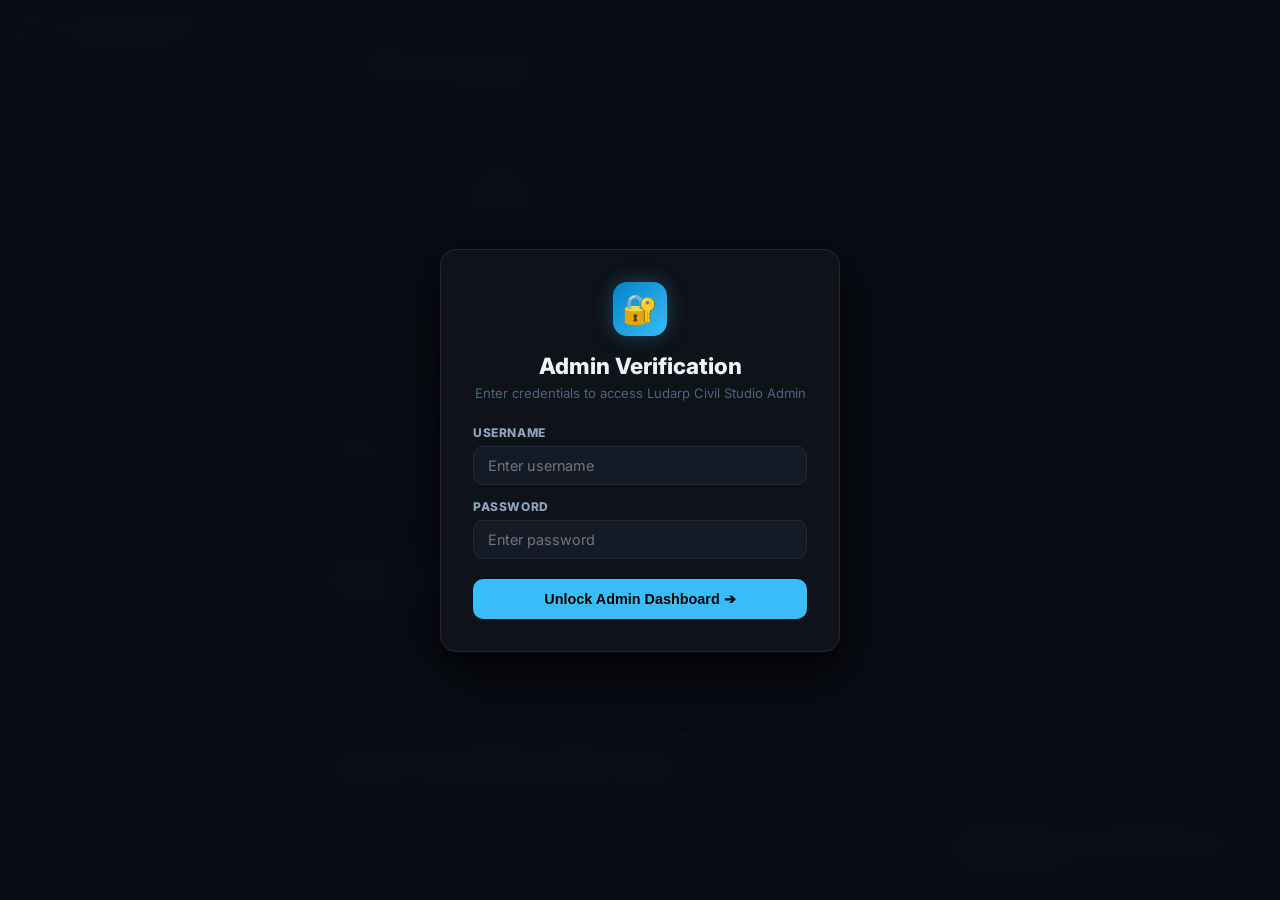
==== admin.html @ 8fe1bcda "Fix broken HTML nesting: Check All/None buttons inline in header, Live Script toggle cleaned up" ====
<!DOCTYPE html>
<html lang="en">
<head>
  <meta charset="UTF-8">
  <meta name="viewport" content="width=device-width, initial-scale=1.0">
  <title>Ludarp Civil Studio — AutoCAD Content Engine</title>
  <meta name="description" content="Professional AutoCAD Instagram content creation studio for civil engineers. Create, schedule and export blueprint-styled posts.">
  <link rel="preconnect" href="https://fonts.googleapis.com">
  <link rel="preconnect" href="https://fonts.gstatic.com" crossorigin>
  <link href="https://fonts.googleapis.com/css2?family=Big+Shoulders+Stencil+Text:wght@700;800;900&family=Chakra+Petch:wght@500;700&family=JetBrains+Mono:wght@400;500;700&family=Inter:wght@400;500;600;700;800;900&display=swap" rel="stylesheet">
  <link rel="stylesheet" href="style.css">
  <script src="https://cdnjs.cloudflare.com/ajax/libs/jszip/3.10.1/jszip.min.js"></script>
  <script src="https://cdnjs.cloudflare.com/ajax/libs/html2canvas/1.4.1/html2canvas.min.js"></script>
  <script>
    // Admin Session Lock Check
    (function() {
      const isAuth = sessionStorage.getItem('admin_authenticated') === 'true';
      document.addEventListener('DOMContentLoaded', () => {
        const overlay = document.getElementById('admin-auth-overlay');
        const form = document.getElementById('admin-login-form');
        const userIn = document.getElementById('admin-username-input');
        const passIn = document.getElementById('admin-password-input');
        const errEl = document.getElementById('admin-login-error');
        const logoutBtn = document.getElementById('btn-admin-logout');

        if (isAuth) {
          if (overlay) overlay.style.display = 'none';
        } else {
          if (overlay) overlay.style.display = 'flex';
        }

        if (form) {
          form.onsubmit = (e) => {
            e.preventDefault();
            const u = userIn.value.trim();
            const p = passIn.value.trim();

            if (u === 'admin' && p === 'ludarp2026') {
              sessionStorage.setItem('admin_authenticated', 'true');
              if (overlay) overlay.style.display = 'none';
            } else {
              if (errEl) errEl.style.display = 'block';
            }
          };
        }

        if (logoutBtn) {
          logoutBtn.onclick = () => {
            sessionStorage.removeItem('admin_authenticated');
            window.location.reload();
          };
        }
      });
    })();
  </script>
</head>
<body>
  <!-- Admin Authentication Modal Overlay -->
  <div id="admin-auth-overlay" style="position:fixed; top:0; left:0; right:0; bottom:0; background:rgba(10,13,20,0.96); backdrop-filter:blur(15px); z-index:99999; display:flex; align-items:center; justify-content:center; padding:20px;">
    <div style="background:var(--bg-secondary); border:1px solid var(--border); border-radius:16px; padding:32px; max-width:400px; width:100%; box-shadow:0 20px 50px rgba(0,0,0,0.8); text-align:center;">
      <div style="width:54px; height:54px; border-radius:14px; background:linear-gradient(135deg, #0284c7, #38bdf8); color:#fff; display:flex; align-items:center; justify-content:center; font-size:1.8rem; margin:0 auto 16px auto; box-shadow:0 0 20px rgba(56,189,248,0.3);">
        🔐
      </div>
      <h2 style="margin:0 0 6px 0; font-size:1.4rem; font-weight:800; color:var(--text-primary);">Admin Verification</h2>
      <p style="margin:0 0 24px 0; font-size:0.82rem; color:var(--text-muted);">Enter credentials to access Ludarp Civil Studio Admin</p>

      <form id="admin-login-form" style="display:flex; flex-direction:column; gap:14px; text-align:left;">
        <div>
          <label style="font-size:0.75rem; font-weight:800; color:var(--text-secondary); text-transform:uppercase; letter-spacing:0.05em; display:block; margin-bottom:6px;">Username</label>
          <input type="text" id="admin-username-input" placeholder="Enter username" style="width:100%; padding:10px 14px; background:var(--bg-tertiary); border:1px solid var(--border); border-radius:var(--r-md); color:var(--text-primary); font-size:0.9rem; box-sizing:border-box;" required>
        </div>
        <div>
          <label style="font-size:0.75rem; font-weight:800; color:var(--text-secondary); text-transform:uppercase; letter-spacing:0.05em; display:block; margin-bottom:6px;">Password</label>
          <input type="password" id="admin-password-input" placeholder="Enter password" style="width:100%; padding:10px 14px; background:var(--bg-tertiary); border:1px solid var(--border); border-radius:var(--r-md); color:var(--text-primary); font-size:0.9rem; box-sizing:border-box;" required>
        </div>

        <div id="admin-login-error" style="display:none; color:var(--error); font-size:0.78rem; font-weight:700; text-align:center;">
          ❌ Invalid username or password
        </div>

        <button type="submit" style="margin-top:6px; padding:12px; background:var(--accent); color:#000; border:none; border-radius:var(--r-md); font-weight:800; font-size:0.9rem; cursor:pointer; transition:0.2s;">
          Unlock Admin Dashboard ➔
        </button>
      </form>
    </div>
  </div>

  <div class="app-container">

    <!-- ═══════════════════════════════════════════════════════
         SIDEBAR NAVIGATION
    ══════════════════════════════════════════════════════════ -->
    <aside class="sidebar">
      <!-- Brand -->
      <div class="brand">
        <div class="brand-logo" style="overflow:hidden; padding:0;">
          <img src="profile.jpg" alt="Ludarp Civil Studio Logo" style="width:100%; height:100%; object-fit:cover; border-radius:10px;">
        </div>
        <div class="brand-text">
          <h1>Ludarp Civil Studio</h1>
          <span>Content Engine v2</span>
        </div>
      </div>

      <!-- Navigation -->
      <nav class="nav-menu">
        <button class="nav-btn active" data-tab="studio">
          <svg viewBox="0 0 24 24" fill="none" stroke="currentColor" stroke-width="2" class="btn-icon">
            <rect width="18" height="18" x="3" y="3" rx="2"/>
            <circle cx="9" cy="9" r="2"/>
            <path d="m21 15-3.086-3.086a2 2 0 0 0-2.828 0L6 21"/>
          </svg>
          Creator Studio
        </button>
        <button class="nav-btn" data-tab="hub">
          <svg viewBox="0 0 24 24" fill="none" stroke="currentColor" stroke-width="2" class="btn-icon">
            <path d="M21 16V8a2 2 0 0 0-1-1.73l-7-4a2 2 0 0 0-2 0l-7 4A2 2 0 0 0 3 8v8a2 2 0 0 0 1 1.73l7 4a2 2 0 0 0 2 0l7-4A2 2 0 0 0 21 16z"/>
            <polyline points="3.27 6.96 12 12.01 20.73 6.96"/>
            <line x1="12" y1="22.08" x2="12" y2="12"/>
          </svg>
          Shortcut Hub
        </button>
        <button class="nav-btn" data-tab="calendar">
          <svg viewBox="0 0 24 24" fill="none" stroke="currentColor" stroke-width="2" class="btn-icon">
            <rect width="18" height="18" x="3" y="4" rx="2"/>
            <line x1="16" y1="2" x2="16" y2="6"/>
            <line x1="8" y1="2" x2="8" y2="6"/>
            <line x1="3" y1="10" x2="21" y2="10"/>
          </svg>
          Post Directory
        </button>
        <button class="nav-btn" data-tab="research">
          <svg viewBox="0 0 24 24" fill="none" stroke="currentColor" stroke-width="2" class="btn-icon">
            <path d="m12 3-1.912 5.813a2 2 0 0 1-1.275 1.275L3 12l5.813 1.912a2 2 0 0 1 1.275 1.275L12 21l1.912-5.813a2 2 0 0 1 1.275-1.275L21 12l-5.813-1.912a2 2 0 0 1-1.275-1.275L12 3Z"/>
          </svg>
          AI Research Hub
        </button>
        <button class="nav-btn" data-tab="database">
          <svg viewBox="0 0 24 24" fill="none" stroke="currentColor" stroke-width="2" class="btn-icon">
            <ellipse cx="12" cy="5" rx="9" ry="3"/>
            <path d="M21 12c0 1.66-4 3-9 3s-9-1.34-9-3"/>
            <path d="M3 5v14c0 1.66 4 3 9 3s9-1.34 9-3V5"/>
          </svg>
          Database Manager
        </button>
        <button class="nav-btn" data-tab="feed">
          <svg viewBox="0 0 24 24" fill="none" stroke="currentColor" stroke-width="2" class="btn-icon">
            <rect width="7" height="7" x="3" y="3" rx="1"/>
            <rect width="7" height="7" x="14" y="3" rx="1"/>
            <rect width="7" height="7" x="14" y="14" rx="1"/>
            <rect width="7" height="7" x="3" y="14" rx="1"/>
          </svg>
          Feed Grid
        </button>
        <button class="nav-btn" data-tab="importer">
          <svg viewBox="0 0 24 24" fill="none" stroke="currentColor" stroke-width="2" class="btn-icon">
            <path d="M14 2H6a2 2 0 0 0-2 2v16a2 2 0 0 0 2 2h12a2 2 0 0 0 2-2V8z"/>
            <polyline points="14 2 14 8 20 8"/>
            <line x1="12" y1="18" x2="12" y2="12"/>
            <line x1="9" y1="15" x2="15" y2="15"/>
          </svg>
          Bulk Post Importer
        </button>
        <button class="nav-btn" data-tab="cheatsheet">
          <svg viewBox="0 0 24 24" fill="none" stroke="currentColor" stroke-width="2" class="btn-icon">
            <path d="M14 2H6a2 2 0 0 0-2 2v16a2 2 0 0 0 2 2h12a2 2 0 0 0 2-2V8z"/>
            <polyline points="14 2 14 8 20 8"/>
            <line x1="16" y1="13" x2="8" y2="13"/>
            <line x1="16" y1="17" x2="8" y2="17"/>
            <polyline points="10 9 9 9 8 9"/>
          </svg>
          PDF Cheat Sheet
        </button>
        <button class="nav-btn" data-tab="quiz">
          <svg viewBox="0 0 24 24" fill="none" stroke="currentColor" stroke-width="2" class="btn-icon">
            <circle cx="12" cy="12" r="10"/>
            <path d="M9.09 9a3 3 0 0 1 5.83 1c0 2-3 3-3 3"/>
            <line x1="12" y1="17" x2="12.01" y2="17"/>
          </svg>
          Quiz & Flashcards
        </button>
        <button class="nav-btn" data-tab="cloudviewer">
          <svg viewBox="0 0 24 24" fill="none" stroke="currentColor" stroke-width="2" class="btn-icon">
            <polyline points="22 12 18 12 15 21 9 3 6 12 2 12"/>
          </svg>
          Cloud Sheet Viewer
        </button>
        <a href="index.html" target="_blank" class="nav-btn" style="border-top: 1px solid var(--border); margin-top: 10px; color: var(--accent); text-decoration: none;">
          <svg viewBox="0 0 24 24" fill="none" stroke="currentColor" stroke-width="2" class="btn-icon">
            <circle cx="12" cy="12" r="10"/>
            <line x1="2" y1="12" x2="22" y2="12"/>
            <path d="M12 2a15.3 15.3 0 0 1 4 10 15.3 15.3 0 0 1-4 10 15.3 15.3 0 0 1-4-10 15.3 15.3 0 0 1 4-10z"/>
          </svg>
          🌐 View Public Website
        </a>
        <button class="nav-btn" id="btn-admin-logout" style="color: var(--error); border-top: 1px dashed var(--border); margin-top: 6px;">
          <svg viewBox="0 0 24 24" fill="none" stroke="currentColor" stroke-width="2" class="btn-icon">
            <rect x="3" y="11" width="18" height="11" rx="2" ry="2"/>
            <path d="M7 11V7a5 5 0 0 1 10 0v4"/>
          </svg>
          🔒 Logout Admin
        </button>
      </nav>

      <!-- Post Library Sidebar -->
      <div id="sidebar-studio-context" class="sidebar-section">
        <div class="sidebar-section-header">
          <span class="sidebar-section-label">Post Library</span>
          <span id="sidebar-progress-count" class="sidebar-badge">0 / 0</span>
        </div>
        <div class="sidebar-progress-bar-wrap">
          <div id="sidebar-progress-bar" class="sidebar-progress-fill"></div>
        </div>
        <div id="sidebar-days-list" class="sidebar-days-list">
          <!-- populated by JS -->
        </div>
      </div>

      <!-- DB Sync Controls -->
      <div class="sidebar-sync-block">
        <div class="sync-status-card">
          <div class="sync-indicator" id="sync-dot"></div>
          <div id="sync-status" class="sync-label">Local Sandbox</div>
        </div>
        <button class="btn-sync" id="btn-connect-file">
          <svg viewBox="0 0 24 24" fill="none" stroke="currentColor" stroke-width="2" style="width:14px;height:14px;flex-shrink:0">
            <path d="M10 13a5 5 0 0 0 7.54.54l3-3a5 5 0 0 0-7.07-7.07l-1.72 1.71"/>
            <path d="M14 11a5 5 0 0 0-7.54-.54l-3 3a5 5 0 0 0 7.07 7.07l1.71-1.71"/>
          </svg>
          Link JSON File
        </button>
        <div class="sync-backup-row">
          <button class="btn-backup" id="btn-export-backup" title="Export backup">
            <svg viewBox="0 0 24 24" fill="none" stroke="currentColor" stroke-width="2.5" style="width:13px;height:13px">
              <path d="M21 15v4a2 2 0 0 1-2 2H5a2 2 0 0 1-2-2v-4"/>
              <polyline points="7 10 12 15 17 10"/>
              <line x1="12" y1="15" x2="12" y2="3"/>
            </svg>
            Export
          </button>
          <button class="btn-backup" id="btn-import-backup" title="Import backup">
            <svg viewBox="0 0 24 24" fill="none" stroke="currentColor" stroke-width="2.5" style="width:13px;height:13px">
              <path d="M21 15v4a2 2 0 0 1-2 2H5a2 2 0 0 1-2-2v-4"/>
              <polyline points="17 8 12 3 7 8"/>
              <line x1="12" y1="3" x2="12" y2="15"/>
            </svg>
            Import
          </button>
          <input type="file" id="db-file-import-input" accept=".json" style="display:none">
        </div>
        <div style="display:flex;align-items:center;gap:6px;margin-top:10px;font-size:0.72rem;color:var(--text-muted)">
          <div class="pulse-indicator"></div>
          <p>Instagram • Active</p>
        </div>
      </div>
    </aside>

    <!-- ═══════════════════════════════════════════════════════
         MAIN CONTENT
    ══════════════════════════════════════════════════════════ -->
    <main class="main-content">

      <!-- ╔══════════════════════════════════════════════════╗
           ║   TAB 1: CREATOR STUDIO                         ║
           ╚══════════════════════════════════════════════════╝ -->
      <section id="studio-view" class="tab-view active">

        <!-- Studio Header -->
        <header class="studio-header">
          <div class="studio-header-left">
            <div class="studio-day-nav">
              <button class="btn-day-arrow" id="btn-prev" title="Previous Day">
                <svg viewBox="0 0 24 24" fill="none" stroke="currentColor" stroke-width="2.5" style="width:16px;height:16px"><polyline points="15 18 9 12 15 6"/></svg>
              </button>
              <div class="studio-day-info">
                <span id="day-sub" class="day-phase-badge">CREATOR STUDIO</span>
                <h2 id="day-title" class="day-title">Post Editor</h2>
              </div>
              <button class="btn-day-arrow" id="btn-next" title="Next Post">
                <svg viewBox="0 0 24 24" fill="none" stroke="currentColor" stroke-width="2.5" style="width:16px;height:16px"><polyline points="9 18 15 12 9 6"/></svg>
              </button>
            </div>
          </div>
          <div class="studio-header-right" style="display:flex; gap:10px; align-items:center;">
            <button class="btn-action btn-secondary-action" id="btn-duplicate-card" style="padding:6px 12px; font-size:0.78rem;" title="Duplicate active card as new entry (Ctrl+D)">
              <svg viewBox="0 0 24 24" fill="none" stroke="currentColor" stroke-width="2.5" style="width:14px;height:14px;"><rect width="13" height="13" x="9" y="9" rx="2" ry="2"/><path d="M5 15H4a2 2 0 0 1-2-2V4a2 2 0 0 1 2-2h9a2 2 0 0 1 2 2v1"/></svg>
              Duplicate
            </button>
            <div class="canvas-toggle-group">
              <button class="toggle-btn active" id="btn-format-square">1:1 Post</button>
              <button class="toggle-btn" id="btn-format-story">9:16 Reel</button>
            </div>
          </div>
        </header>

        <!-- Studio Body -->
        <div class="studio-layout">

          <!-- LEFT: Editor Controls -->
          <div class="controls-panel card">

            <!-- Card Type Toggle -->
            <div class="type-toggle-group">
              <button type="button" class="type-toggle-btn active" id="type-command">
                <svg viewBox="0 0 24 24" fill="none" stroke="currentColor" stroke-width="2" style="width:14px;height:14px"><polyline points="4 17 10 11 4 5"/><line x1="12" y1="19" x2="20" y2="19"/></svg>
                Single Command
              </button>
              <button type="button" class="type-toggle-btn" id="type-list">
                <svg viewBox="0 0 24 24" fill="none" stroke="currentColor" stroke-width="2" style="width:14px;height:14px"><line x1="8" y1="6" x2="21" y2="6"/><line x1="8" y1="12" x2="21" y2="12"/><line x1="8" y1="18" x2="21" y2="18"/><line x1="3" y1="6" x2="3.01" y2="6"/><line x1="3" y1="12" x2="3.01" y2="12"/><line x1="3" y1="18" x2="3.01" y2="18"/></svg>
                Shortcut List
              </button>
            </div>

            <!-- Form Fields -->
            <div class="form-fields">

              <div class="form-row">
                <div class="form-group">
                  <div style="display:flex; justify-content:space-between; align-items:center; margin-bottom:4px;">
                    <label for="content-software" style="margin:0;">Software</label>
                    <button type="button" id="btn-add-software" title="Add Custom Software" style="padding:2px 8px; font-size:0.75rem; font-weight:800; background:var(--accent); color:#000; border:none; border-radius:6px; cursor:pointer;">
                      + Add
                    </button>
                  </div>
                  <select id="content-software">
                    <option value="AutoCAD">AutoCAD</option>
                    <option value="Revit">Revit</option>
                    <option value="Civil 3D">Civil 3D</option>
                    <option value="ETABS">ETABS</option>
                    <option value="SketchUp">SketchUp</option>
                  </select>
                </div>
                <div class="form-group">
                  <label for="brand-handle">Handle</label>
                  <div class="input-wrapper">
                    <span class="input-prefix">@</span>
                    <input type="text" id="brand-handle" placeholder="yourpage" value="ludarp.civil">
                  </div>
                </div>
              </div>

              <div class="form-row" style="display:flex; gap:10px;">
                <div class="form-group" id="key-field" style="flex:2;">
                  <label for="content-keys">Shortcut Keys</label>
                  <input type="text" id="content-keys" placeholder="e.g. TR or NCOPY" value="">
                </div>
                <div class="form-group" id="symbol-field" style="flex:1;">
                  <label for="content-symbol">Symbol / Icon</label>
                  <input type="text" id="content-symbol" placeholder="e.g. ✂️ or 📐" value="⚡">
                </div>
              </div>

              <!-- Quick Symbol Picker Palette -->
              <div style="display:flex; gap:5px; flex-wrap:wrap; margin-bottom:10px; margin-top:-4px;" id="symbol-quick-picker">
                <span class="symbol-chip" style="cursor:pointer; padding:2px 6px; background:var(--bg-tertiary); border:1px solid var(--border); border-radius:4px; font-size:0.85rem;" title="Trim">✂️</span>
                <span class="symbol-chip" style="cursor:pointer; padding:2px 6px; background:var(--bg-tertiary); border:1px solid var(--border); border-radius:4px; font-size:0.85rem;" title="Dimension">📐</span>
                <span class="symbol-chip" style="cursor:pointer; padding:2px 6px; background:var(--bg-tertiary); border:1px solid var(--border); border-radius:4px; font-size:0.85rem;" title="Measure">📏</span>
                <span class="symbol-chip" style="cursor:pointer; padding:2px 6px; background:var(--bg-tertiary); border:1px solid var(--border); border-radius:4px; font-size:0.85rem;" title="Circle">⭕</span>
                <span class="symbol-chip" style="cursor:pointer; padding:2px 6px; background:var(--bg-tertiary); border:1px solid var(--border); border-radius:4px; font-size:0.85rem;" title="Box / Boundary">🔲</span>
                <span class="symbol-chip" style="cursor:pointer; padding:2px 6px; background:var(--bg-tertiary); border:1px solid var(--border); border-radius:4px; font-size:0.85rem;" title="Mirror / Swap">🔀</span>
                <span class="symbol-chip" style="cursor:pointer; padding:2px 6px; background:var(--bg-tertiary); border:1px solid var(--border); border-radius:4px; font-size:0.85rem;" title="Rotate">🔄</span>
                <span class="symbol-chip" style="cursor:pointer; padding:2px 6px; background:var(--bg-tertiary); border:1px solid var(--border); border-radius:4px; font-size:0.85rem;" title="Quick Action">⚡</span>
                <span class="symbol-chip" style="cursor:pointer; padding:2px 6px; background:var(--bg-tertiary); border:1px solid var(--border); border-radius:4px; font-size:0.85rem;" title="Target Point">🎯</span>
                <span class="symbol-chip" style="cursor:pointer; padding:2px 6px; background:var(--bg-tertiary); border:1px solid var(--border); border-radius:4px; font-size:0.85rem;" title="Block / Pin">📌</span>
                <span class="symbol-chip" style="cursor:pointer; padding:2px 6px; background:var(--bg-tertiary); border:1px solid var(--border); border-radius:4px; font-size:0.85rem;" title="Hatch / Wall">🧱</span>
                <span class="symbol-chip" style="cursor:pointer; padding:2px 6px; background:var(--bg-tertiary); border:1px solid var(--border); border-radius:4px; font-size:0.85rem;" title="Site Map">🗺️</span>
                <span class="symbol-chip" style="cursor:pointer; padding:2px 6px; background:var(--bg-tertiary); border:1px solid var(--border); border-radius:4px; font-size:0.85rem;" title="Pencil / Line">🖊️</span>
                <span class="symbol-chip" style="cursor:pointer; padding:2px 6px; background:var(--bg-tertiary); border:1px solid var(--border); border-radius:4px; font-size:0.85rem;" title="Zoom / Find">🔍</span>
                <span class="symbol-chip" style="cursor:pointer; padding:2px 6px; background:var(--bg-tertiary); border:1px solid var(--border); border-radius:4px; font-size:0.85rem;" title="Layers / View">👁️</span>
                <span class="symbol-chip" style="cursor:pointer; padding:2px 6px; background:var(--bg-tertiary); border:1px solid var(--border); border-radius:4px; font-size:0.85rem;" title="Settings">⚙️</span>
              </div>

              <!-- Custom Post Image Section -->
              <div class="form-group" id="image-upload-field" style="margin-top:6px; margin-bottom:12px; padding-top:10px; border-top:1px dashed var(--border);">
                <div style="display:flex; justify-content:space-between; align-items:center; margin-bottom:4px;">
                  <label for="content-image-url" style="margin:0; font-weight:700; color:var(--accent);">🖼️ Custom Post Image / CAD Diagram</label>
                  <button type="button" id="btn-clear-image" style="padding:2px 8px; font-size:0.72rem; font-weight:700; background:rgba(239,68,68,0.2); color:#ef4444; border:1px solid #ef4444; border-radius:6px; cursor:pointer;">
                    Clear Image
                  </button>
                </div>
                <div style="display:flex; gap:8px; align-items:center;">
                  <input type="file" id="content-image-file" accept="image/*" style="display:none;">
                  <button type="button" id="btn-browse-image" style="padding:6px 12px; font-size:0.78rem; font-weight:700; background:var(--bg-tertiary); border:1px solid var(--border); border-radius:var(--r-md); color:var(--text-primary); cursor:pointer; display:flex; align-items:center; gap:6px;">
                    📂 Upload
                  </button>
                  <input type="text" id="content-image-url" placeholder="Or paste image URL (https://...)" style="padding:6px 10px; font-size:0.78rem; background:var(--bg-tertiary); border:1px solid var(--border); border-radius:var(--r-md); color:var(--text-primary); flex:1;">
                </div>

                <!-- Image Position & Size Controls -->
                <div style="display:grid; grid-template-columns:1fr 1fr; gap:10px; margin-top:8px;">
                  <div>
                    <label style="font-size:0.68rem; color:var(--text-secondary); font-weight:700;">Preset Position</label>
                    <select id="image-position-select" style="padding:4px 8px; font-size:0.75rem; background:var(--bg-tertiary); border:1px solid var(--border); border-radius:var(--r-md); color:var(--text-primary); width:100%;">
                      <option value="bottom-center" selected>📍 Bottom Center</option>
                      <option value="bottom-left">📍 Bottom Left</option>
                      <option value="bottom-right">📍 Bottom Right</option>
                      <option value="middle-center">📍 Middle Center</option>
                      <option value="middle-left">📍 Middle Left</option>
                      <option value="middle-right">📍 Middle Right</option>
                      <option value="top-left">📍 Top Left (Badge)</option>
                      <option value="top-right">📍 Top Right (Header)</option>
                      <option value="hero">🖼️ Full Width Hero</option>
                      <option value="custom">🎨 Freeform Custom Offsets</option>
                    </select>
                  </div>
                  <div>
                    <label style="font-size:0.68rem; color:var(--text-secondary); font-weight:700;">Image Height (<span id="val-image-height">160</span>px)</label>
                    <input type="range" id="image-height-slider" min="40" max="400" value="160" style="width:100%; accent-color:var(--accent);">
                  </div>
                </div>

                <!-- Custom Position Sliders & Alignment -->
                <div style="display:grid; grid-template-columns: 1fr 1fr; gap:8px; margin-top:8px; background:var(--bg-secondary); padding:8px; border-radius:var(--r-md); border:1px solid var(--border);">
                  <div>
                    <label style="font-size:0.65rem; color:var(--text-secondary); font-weight:700;">Horizontal Shift X (<span id="val-image-offset-x">0</span>px)</label>
                    <input type="range" id="image-offset-x-slider" min="-180" max="180" value="0" style="width:100%; accent-color:var(--accent);">
                  </div>
                  <div>
                    <label style="font-size:0.65rem; color:var(--text-secondary); font-weight:700;">Vertical Shift Y (<span id="val-image-offset-y">0</span>px)</label>
                    <input type="range" id="image-offset-y-slider" min="-180" max="180" value="0" style="width:100%; accent-color:var(--accent);">
                  </div>
                  <div style="grid-column: span 2; display:flex; justify-content:space-between; align-items:center;">
                    <label style="font-size:0.68rem; color:var(--text-secondary); font-weight:700;">Alignment</label>
                    <div style="display:flex; gap:4px;" id="image-align-group">
                      <button type="button" class="btn-img-align" data-align="left" style="padding:2px 8px; font-size:0.7rem; background:var(--bg-tertiary); border:1px solid var(--border); border-radius:4px; color:var(--text-primary); cursor:pointer;">Left</button>
                      <button type="button" class="btn-img-align active" data-align="center" style="padding:2px 8px; font-size:0.7rem; background:var(--accent); color:#000; border:none; border-radius:4px; font-weight:800; cursor:pointer;">Center</button>
                      <button type="button" class="btn-img-align" data-align="right" style="padding:2px 8px; font-size:0.7rem; background:var(--bg-tertiary); border:1px solid var(--border); border-radius:4px; color:var(--text-primary); cursor:pointer;">Right</button>
                    </div>
                  </div>
                </div>
              </div>

              <div class="form-group">
                <label for="content-action">Title / Action</label>
                <input type="text" id="content-action" placeholder="e.g. Trim Objects" value="">
              </div>

              <div class="form-group">
                <label for="content-desc">Description</label>
                <textarea id="content-desc" rows="2" placeholder="Explain the command briefly..."></textarea>
              </div>

              <div class="form-group" id="steps-field">
                <div class="steps-header" style="display:flex; justify-content:space-between; align-items:center; margin-bottom:8px;">
                  <div style="display:flex; align-items:center; gap:8px;">
                    <label id="steps-label" style="margin:0;">List Items</label>
                    <select id="list-marker-style" style="padding:3px 8px; font-size:0.75rem; background:var(--bg-tertiary); border:1px solid var(--border); border-radius:var(--r-md); color:var(--accent); font-weight:700; cursor:pointer;">
                      <option value="number">1, 2, 3 (Numbers)</option>
                      <option value="bullet">• (Bullet Dots)</option>
                      <option value="arrow">▶ (CAD Arrowhead)</option>
                      <option value="check">✓ (Checkmarks)</option>
                      <option value="square">■ (CAD Squares)</option>
                      <option value="alphabet">A, B, C (Letters)</option>
                      <option value="roman">I, II, III (Roman)</option>
                    </select>
                  </div>
                  <button type="button" id="btn-add-step" class="btn-add-step">+ Add Item</button>
                </div>
                <div id="steps-container">
                  <div class="step-input-row">
                    <span class="step-number">1</span>
                    <input type="text" class="step-input" placeholder="Item 1" value="">
                    <button type="button" class="btn-remove-step">&times;</button>
                  </div>
                </div>
              </div>

              <div class="form-row" style="display:flex; gap:10px; margin-top:8px;">
                <div class="form-group" style="flex:1;">
                  <label for="content-difficulty" style="font-size:0.75rem; font-weight:700;">Difficulty</label>
                  <select id="content-difficulty" style="padding:6px 10px; font-size:0.78rem; background:var(--bg-tertiary); border:1px solid var(--border); border-radius:var(--r-md); color:var(--text-primary); width:100%;">
                    <option value="Beginner">Beginner</option>
                    <option value="Intermediate">Intermediate</option>
                    <option value="Advanced">Advanced</option>
                    <option value="Expert">Expert</option>
                  </select>
                </div>
                <div class="form-group" style="flex:1;">
                  <label for="content-category" style="font-size:0.75rem; font-weight:700;">Category</label>
                  <select id="content-category" style="padding:6px 10px; font-size:0.78rem; background:var(--bg-tertiary); border:1px solid var(--border); border-radius:var(--r-md); color:var(--text-primary); width:100%;">
                    <option value="Drawing">Drawing</option>
                    <option value="Modify">Modify</option>
                    <option value="Layers">Layers</option>
                    <option value="Blocks">Blocks</option>
                    <option value="Annotation">Annotation</option>
                    <option value="3D">3D</option>
                    <option value="Workflow">Workflow</option>
                    <option value="Express Tools">Express Tools</option>
                  </select>
                </div>
              </div>

              <div class="form-group" id="protip-field">
                <div style="display:flex; justify-content:space-between; align-items:center; margin-bottom:4px;">
                  <label for="content-pro-tip" style="margin:0;">💡 Pro Tips</label>
                  <button type="button" id="btn-add-extra-protip" title="Add Another Pro Tip" style="padding:2px 8px; font-size:0.72rem; font-weight:800; background:rgba(234,179,8,0.2); color:#f59e0b; border:1px solid #f59e0b; border-radius:6px; cursor:pointer;">
                    + Add Pro Tip
                  </button>
                </div>
                <textarea id="content-pro-tip" rows="2" placeholder="Value-add pro tip... (press Enter to add a 2nd or 3rd tip)"></textarea>
              </div>

              <div class="form-group" id="common-mistake-field">
                <label for="content-common-mistake" style="color:var(--error); font-weight:700;">❌ Common Mistake to Avoid</label>
                <textarea id="content-common-mistake" rows="2" placeholder="Frequent beginner mistake to avoid..."></textarea>
              </div>

              <div class="form-group">
                <label for="content-hashtags">Hashtags</label>
                <textarea id="content-hashtags" rows="2" placeholder="#autocad ...">#autocad #cadhacks #drafting #civilengineering</textarea>
              </div>

              <!-- Post Date & Performance Log -->
              <div class="form-row" style="margin-top:10px; display:flex; gap:10px;">
                <div class="form-group" style="flex:1;">
                  <label for="content-date" style="font-size:0.68rem; font-weight:700; color:var(--text-secondary);">Post Date</label>
                  <input type="date" id="content-date" style="padding:6px 10px; font-size:0.78rem; background:var(--bg-tertiary); border:1px solid var(--border); border-radius:var(--r-md); color:var(--text-primary); width:100%;">
                </div>
                <div class="form-group" style="flex:1;">
                  <label for="content-saves" style="font-size:0.68rem; font-weight:700; color:var(--text-secondary);">Saves 💾</label>
                  <input type="number" id="content-saves" min="0" placeholder="0" style="padding:6px 10px; font-size:0.78rem; background:var(--bg-tertiary); border:1px solid var(--border); border-radius:var(--r-md); color:var(--text-primary); width:100%;">
                </div>
                <div class="form-group" style="flex:1;">
                  <label for="content-likes" style="font-size:0.68rem; font-weight:700; color:var(--text-secondary);">Likes ❤️</label>
                  <input type="number" id="content-likes" min="0" placeholder="0" style="padding:6px 10px; font-size:0.78rem; background:var(--bg-tertiary); border:1px solid var(--border); border-radius:var(--r-md); color:var(--text-primary); width:100%;">
                </div>
              </div>
            </div>

            <!-- Action Buttons -->
            <div class="action-buttons">
              <button class="btn-action btn-primary-action" id="btn-export-image">
                <svg viewBox="0 0 24 24" fill="none" stroke="currentColor" stroke-width="2.5" style="width:15px;height:15px"><path d="M21 15v4a2 2 0 0 1-2 2H5a2 2 0 0 1-2-2v-4"/><polyline points="7 10 12 15 17 10"/><line x1="12" y1="15" x2="12" y2="3"/></svg>
                Export Image
              </button>
              <button class="btn-action btn-purple-action" id="btn-export-carousel">
                <svg viewBox="0 0 24 24" fill="none" stroke="currentColor" stroke-width="2.5" style="width:15px;height:15px"><rect width="18" height="18" x="3" y="3" rx="2"/><path d="M7 7h10M7 12h10M7 17h10"/></svg>
                Export ZIP
              </button>
              <div class="btn-action-row">
                <button class="btn-action btn-success-action" id="btn-mark-day-done" style="display:none; flex:1;">
                  <svg viewBox="0 0 24 24" fill="none" stroke="currentColor" stroke-width="2.5" style="width:15px;height:15px"><path d="M22 11.08V12a10 10 0 1 1-5.93-9.14"/><polyline points="22 4 12 14.01 9 11.01"/></svg>
                  <span>Mark Done</span>
                </button>
                <button class="btn-action btn-secondary-action" id="btn-save-to-library" style="flex:1;">
                  <svg viewBox="0 0 24 24" fill="none" stroke="currentColor" stroke-width="2.5" style="width:15px;height:15px"><path d="M19 21H5a2 2 0 0 1-2-2V5a2 2 0 0 1 2-2h11l5 5v11a2 2 0 0 1-2 2z"/><polyline points="17 21 17 13 7 13 7 21"/><polyline points="7 3 7 8 15 8"/></svg>
                  Save to Hub
                </button>
              </div>
              <div style="display:flex; gap:6px; margin-top:4px;">
                <button class="btn-action btn-ghost-action" id="btn-copy-caption" style="flex:1;">
                  <svg viewBox="0 0 24 24" fill="none" stroke="currentColor" stroke-width="2.5" style="width:14px;height:14px"><rect width="14" height="14" x="8" y="8" rx="2"/><path d="M4 16c-1.1 0-2-.9-2-2V4c0-1.1.9-2 2-2h10c1.1 0 2 .9 2 2"/></svg>
                  Caption
                </button>
                <button class="btn-action btn-ghost-action" id="btn-copy-script" style="flex:1;" title="Copy as formatted Bulk Importer text script">
                  📜 Script Text
                </button>
                <button class="btn-action btn-ghost-action" id="btn-copy-json" style="flex:1;" title="Copy as clean JSON payload">
                  📦 JSON
                </button>
              </div>
            </div>

            <!-- Live Script Editor Section -->
            <div class="live-script-section" style="padding-top: 14px; border-top: 1px solid var(--border); margin-top: 14px;">
              <div class="settings-section-header" id="toggle-live-script-settings" style="display:flex; justify-content:space-between; align-items:center; cursor:pointer;">
                <label class="theme-section-label" style="margin:0; cursor:pointer; display:flex; align-items:center; gap:6px;">
                  <span>📜</span> Live Script Code Editor
                </label>
                <div style="display:flex; align-items:center; gap:6px;">
                  <span style="font-size:0.68rem; color:var(--accent); font-weight:700; letter-spacing:0.04em;">TOGGLE</span>
                  <svg id="arrow-live-script" viewBox="0 0 24 24" fill="none" stroke="currentColor" stroke-width="2" style="width:14px; height:14px; transition: transform 0.2s ease;"><polyline points="6 9 12 15 18 9"/></svg>
                </div>
              </div>

              <div id="live-script-body" style="display:none; margin-top:10px;">
                <div style="display:flex; justify-content:space-between; align-items:center; margin-bottom:6px;">
                  <span style="font-size:0.72rem; color:var(--text-muted); font-weight:600;">Edit script below to update card live:</span>
                  <button type="button" id="btn-sync-script-to-form" style="padding:2px 8px; font-size:0.72rem; font-weight:800; background:var(--accent); color:#000; border:none; border-radius:6px; cursor:pointer;">
                    🔄 Sync to Form
                  </button>
                </div>
                <textarea id="live-script-editor-input" rows="12" style="width:100%; font-family:var(--font-mono); font-size:0.8rem; line-height:1.5; background:var(--bg-tertiary); color:var(--accent-green); border:1px solid var(--border); border-radius:var(--r-md); padding:10px;" placeholder="Raw script text..."></textarea>
              </div>
            </div>

            <!-- Style Themes -->
            <div class="style-themes-section">
              <label class="theme-section-label">Visual Theme</label>
              <div class="style-presets" style="grid-template-columns: repeat(3, 1fr);">
                <button class="style-preset-btn active" data-style="blueprint" style="background:linear-gradient(135deg,#0a1628,#0d1f3c);color:#38bdf8;border-color:#1e3a5f">⬛ Blueprint</button>
                <button class="style-preset-btn" data-style="redline" style="background:linear-gradient(135deg,#dc2626,#991b1b);color:#ffffff;font-weight:800;border-color:#f87171;box-shadow:0 0 12px rgba(239,68,68,0.4)">🔴 Redline CAD</button>
                <button class="style-preset-btn" data-style="obsidian" style="background:linear-gradient(135deg,#09090b,#18181b);color:#fff;border-color:#333">⚫ Obsidian</button>
                <button class="style-preset-btn" data-style="amber" style="background:linear-gradient(135deg,#1c1407,#2d1f05);color:#f59e0b;border-color:#534109">🟡 Amber</button>
                <button class="style-preset-btn" data-style="emerald" style="background:linear-gradient(135deg,#061d15,#0b3425);color:#10b981;border-color:#059669">💚 Emerald</button>
                <button class="style-preset-btn" data-style="cyber" style="background:linear-gradient(135deg,#13091e,#230f38);color:#c084fc;border-color:#9333ea">💜 Cyber</button>
                <button class="style-preset-btn" data-style="parchment" style="background:linear-gradient(135deg,#f8f6f0,#eae5d9);color:#b45309;border-color:#d97706">📜 Sand</button>
                <button class="style-preset-btn" data-style="custom" id="custom-theme-trigger" style="grid-column: span 3; background:linear-gradient(135deg,#18181b,#27272a);color:#94a3b8;border:1px dashed #555">🎨 Custom Theme Builder</button>
              </div>
              <div id="custom-colors-container" class="custom-colors-grid hidden">
                <div class="color-picker-group">
                  <label>BG Start</label>
                  <input type="color" id="color-bg-start" value="#0a0a14">
                </div>
                <div class="color-picker-group">
                  <label>BG End</label>
                  <input type="color" id="color-bg-end" value="#12121f">
                </div>
                <div class="color-picker-group">
                  <label>Accent</label>
                  <input type="color" id="color-accent" value="#38bdf8">
                </div>
                <div class="color-picker-group">
                  <label>Text</label>
                  <input type="color" id="color-text" value="#f1f5f9">
                </div>
              </div>
            </div>

            <!-- Layout & Positioning Adjuster -->
            <div class="layout-settings-section" style="padding-top: 14px; border-top: 1px solid var(--border); margin-top: 14px;">
              <div class="settings-section-header" id="toggle-layout-settings" style="display:flex; justify-content:space-between; align-items:center; cursor:pointer;">
                <label class="theme-section-label" style="margin:0; cursor:pointer; display:flex; align-items:center; gap:6px;">
                  <span>📐</span> Layout & Position Adjuster
                </label>
                <svg id="arrow-layout-settings" viewBox="0 0 24 24" fill="none" stroke="currentColor" stroke-width="2" style="width:14px; height:14px; transition: transform 0.2s ease;"><polyline points="6 9 12 15 18 9"/></svg>
              </div>
              
              <div id="layout-settings-body" class="layout-settings-grid" style="display:grid; grid-template-columns: 1fr 1fr; gap:10px; margin-top:10px;">
                
                <!-- Title Font -->
                <div class="form-group" style="grid-column: span 2;">
                  <label style="font-size:0.68rem; color:var(--text-secondary); font-weight:700;">Title Font Family</label>
                  <select id="layout-title-font" style="padding:6px 10px; font-size:0.78rem; background:var(--bg-tertiary); border:1px solid var(--border); border-radius:var(--r-md); color:var(--text-primary); width:100%;">
                    <option value="'Chakra Petch', sans-serif">Chakra Petch (Clean CAD)</option>
                    <option value="'Inter', sans-serif">Inter (Modern Sans)</option>
                    <option value="'JetBrains Mono', monospace">JetBrains Mono (Technical Code)</option>
                    <option value="'Big Shoulders Stencil Text', sans-serif">Big Shoulders (Stencil)</option>
                  </select>
                </div>

                <!-- Title Size -->
                <div class="form-group">
                  <label style="font-size:0.68rem; color:var(--text-secondary); font-weight:700;">Title Size (<span id="val-title-size">58</span>px)</label>
                  <input type="range" id="layout-title-size" min="40" max="80" value="58" style="width:100%; accent-color:var(--accent);">
                </div>

                <!-- Grid Size / Density -->
                <div class="form-group">
                  <label style="font-size:0.68rem; color:var(--text-secondary); font-weight:700;">Grid Density (<span id="val-grid-size">45</span>px)</label>
                  <input type="range" id="layout-grid-size" min="20" max="80" value="45" style="width:100%; accent-color:var(--accent);">
                </div>

                <!-- ProTip Angle -->
                <div class="form-group">
                  <label style="font-size:0.68rem; color:var(--text-secondary); font-weight:700;">Sticky Angle (<span id="val-protip-rot">-0.8</span>°)</label>
                  <input type="range" id="layout-protip-rot" min="-5" max="5" step="0.5" value="-0.8" style="width:100%; accent-color:var(--accent);">
                </div>

                <!-- Watermark Opacity -->
                <div class="form-group">
                  <label style="font-size:0.68rem; color:var(--text-secondary); font-weight:700;">Watermark Tint (<span id="val-watermark-op">8</span>%)</label>
                  <input type="range" id="layout-watermark-op" min="0" max="30" value="8" style="width:100%; accent-color:var(--accent);">
                </div>

                <!-- Watermark Size -->
                <div class="form-group" style="grid-column: span 2;">
                  <label style="font-size:0.68rem; color:var(--text-secondary); font-weight:700;">Watermark Size (<span id="val-watermark-size">600</span>px)</label>
                  <input type="range" id="layout-watermark-size" min="400" max="900" step="20" value="600" style="width:100%; accent-color:var(--accent);">
                </div>

                <!-- Element Visibility Checkboxes Section -->
                <div class="element-visibility-section" style="grid-column: span 2; padding-top: 10px; border-top: 1px dashed var(--border); margin-top: 10px;">
                  <div class="settings-section-header" id="toggle-elem-visibility-settings" style="display:flex; justify-content:space-between; align-items:center; cursor:pointer;">
                    <label class="theme-section-label" style="margin:0; cursor:pointer; display:flex; align-items:center; gap:6px;">
                      <span>👁️</span> Post Element Checkboxes (On / Off)
                    </label>
                    <div style="display:flex; align-items:center; gap:8px;">
                      <button type="button" id="btn-check-all-elems" style="padding:2px 8px; font-size:0.68rem; font-weight:700; background:var(--bg-tertiary); border:1px solid var(--border); border-radius:4px; color:var(--accent); cursor:pointer;">☑️ All</button>
                      <button type="button" id="btn-uncheck-all-elems" style="padding:2px 8px; font-size:0.68rem; font-weight:700; background:var(--bg-tertiary); border:1px solid var(--border); border-radius:4px; color:var(--text-secondary); cursor:pointer;">☐ None</button>
                      <svg id="arrow-elem-visibility" viewBox="0 0 24 24" fill="none" stroke="currentColor" stroke-width="2" style="width:14px; height:14px; transition: transform 0.2s ease;"><polyline points="6 9 12 15 18 9"/></svg>
                    </div>
                  </div>

                  <div id="elem-visibility-body" style="display:grid; grid-template-columns: 1fr 1fr; gap:10px; margin-top:10px;">
                    <label style="font-size:0.75rem; display:flex; align-items:center; gap:6px; cursor:pointer; color:var(--text-secondary); font-weight:600;">
                      <input type="checkbox" id="toggle-elem-software" checked style="accent-color:var(--accent);"> Software Badge
                    </label>
                    <label style="font-size:0.75rem; display:flex; align-items:center; gap:6px; cursor:pointer; color:var(--text-secondary); font-weight:600;">
                      <input type="checkbox" id="toggle-elem-handle" checked style="accent-color:var(--accent);"> Handle @ludarp
                    </label>
                    <label style="font-size:0.75rem; display:flex; align-items:center; gap:6px; cursor:pointer; color:var(--text-secondary); font-weight:600;">
                      <input type="checkbox" id="toggle-elem-symbol" checked style="accent-color:var(--accent);"> Command Symbol
                    </label>
                    <label style="font-size:0.75rem; display:flex; align-items:center; gap:6px; cursor:pointer; color:var(--text-secondary); font-weight:600;">
                      <input type="checkbox" id="toggle-elem-image" checked style="accent-color:var(--accent);"> Custom Post Image
                    </label>
                    <label style="font-size:0.75rem; display:flex; align-items:center; gap:6px; cursor:pointer; color:var(--text-secondary); font-weight:600;">
                      <input type="checkbox" id="toggle-elem-keycap" checked style="accent-color:var(--accent);"> Keycap Box
                    </label>
                    <label style="font-size:0.75rem; display:flex; align-items:center; gap:6px; cursor:pointer; color:var(--text-secondary); font-weight:600;">
                      <input type="checkbox" id="toggle-elem-title" checked style="accent-color:var(--accent);"> Action Title
                    </label>
                    <label style="font-size:0.75rem; display:flex; align-items:center; gap:6px; cursor:pointer; color:var(--text-secondary); font-weight:600;">
                      <input type="checkbox" id="toggle-elem-desc" checked style="accent-color:var(--accent);"> Description Text
                    </label>
                    <label style="font-size:0.75rem; display:flex; align-items:center; gap:6px; cursor:pointer; color:var(--text-secondary); font-weight:600;">
                      <input type="checkbox" id="toggle-elem-steps" checked style="accent-color:var(--accent);"> Steps List
                    </label>
                    <label style="font-size:0.75rem; display:flex; align-items:center; gap:6px; cursor:pointer; color:var(--text-secondary); font-weight:600;">
                      <input type="checkbox" id="layout-toggle-protip" checked style="accent-color:var(--accent);"> Sticky Pro Tip
                    </label>
                    <label style="font-size:0.75rem; display:flex; align-items:center; gap:6px; cursor:pointer; color:var(--text-secondary); font-weight:600;">
                      <input type="checkbox" id="toggle-elem-mistake" checked style="accent-color:var(--accent);"> Common Mistake
                    </label>
                    <label style="font-size:0.75rem; display:flex; align-items:center; gap:6px; cursor:pointer; color:var(--text-secondary); font-weight:600;">
                      <input type="checkbox" id="layout-toggle-bookmark" checked style="accent-color:var(--accent);"> Bookmark CTA
                    </label>
                    <label style="font-size:0.75rem; display:flex; align-items:center; gap:6px; cursor:pointer; color:var(--text-secondary); font-weight:600;">
                      <input type="checkbox" id="layout-toggle-grid" checked style="accent-color:var(--accent);"> Background Grid
                    </label>
                    <label style="font-size:0.75rem; display:flex; align-items:center; gap:6px; cursor:pointer; color:var(--text-secondary); font-weight:600; grid-column: span 2;">
                      <input type="checkbox" id="layout-toggle-watermark" checked style="accent-color:var(--accent);"> Watermark Letter
                    </label>
                  </div>
                </div>

              </div>
            </div>

            <!-- Background & Overlays Adjuster -->
            <div class="overlay-settings-section" style="padding-top: 14px; border-top: 1px solid var(--border); margin-top: 14px;">
              <div class="settings-section-header" id="toggle-overlay-settings" style="display:flex; justify-content:space-between; align-items:center; cursor:pointer;">
                <label class="theme-section-label" style="margin:0; cursor:pointer; display:flex; align-items:center; gap:6px;">
                  <span>🖼️</span> Background & Overlays
                </label>
                <svg id="arrow-overlay-settings" viewBox="0 0 24 24" fill="none" stroke="currentColor" stroke-width="2" style="width:14px; height:14px; transition: transform 0.2s ease;"><polyline points="6 9 12 15 18 9"/></svg>
              </div>
              
              <div id="overlay-settings-body" class="layout-settings-grid" style="display:grid; grid-template-columns: 1fr 1fr; gap:10px; margin-top:10px;">
                
                <!-- Grid Style Pattern -->
                <div class="form-group" style="grid-column: span 2;">
                  <label style="font-size:0.68rem; color:var(--text-secondary); font-weight:700;">Grid Pattern Style</label>
                  <select id="overlay-grid-pattern" style="padding:6px 10px; font-size:0.78rem; background:var(--bg-tertiary); border:1px solid var(--border); border-radius:var(--r-md); color:var(--text-primary); width:100%;">
                    <option value="square">Square Mesh Grid (Default CAD)</option>
                    <option value="dots">Dot Matrix Grid</option>
                    <option value="isometric">Isometric 3D Drafting Grid</option>
                    <option value="major-minor">Engineering Major/Minor Grid</option>
                  </select>
                </div>

                <!-- CAD Overlays Toggles -->
                <div class="form-group" style="grid-column: span 2; display:flex; gap:12px; flex-wrap:wrap; margin-top:4px;">
                  <label style="font-size:0.75rem; display:flex; align-items:center; gap:6px; cursor:pointer; color:var(--text-secondary); font-weight:600;">
                    <input type="checkbox" id="overlay-toggle-cropmarks" checked style="accent-color:var(--accent);"> CAD Corner Cropmarks
                  </label>
                  <label style="font-size:0.75rem; display:flex; align-items:center; gap:6px; cursor:pointer; color:var(--text-secondary); font-weight:600;">
                    <input type="checkbox" id="overlay-toggle-ucs" checked style="accent-color:var(--accent);"> UCS X-Y Axis Icon
                  </label>
                  <label style="font-size:0.75rem; display:flex; align-items:center; gap:6px; cursor:pointer; color:var(--text-secondary); font-weight:600;">
                    <input type="checkbox" id="overlay-toggle-vignette" checked style="accent-color:var(--accent);"> Dark Vignette Shadows
                  </label>
                </div>

              </div>
            </div>

            <!-- Typography & Font Sizes Adjuster -->
            <div class="typo-settings-section" style="padding-top: 14px; border-top: 1px solid var(--border); margin-top: 14px;">
              <div class="settings-section-header" id="toggle-typo-settings" style="display:flex; justify-content:space-between; align-items:center; cursor:pointer;">
                <label class="theme-section-label" style="margin:0; cursor:pointer; display:flex; align-items:center; gap:6px;">
                  <span>🔤</span> Typography & Text Sizes
                </label>
                <svg id="arrow-typo-settings" viewBox="0 0 24 24" fill="none" stroke="currentColor" stroke-width="2" style="width:14px; height:14px; transition: transform 0.2s ease;"><polyline points="6 9 12 15 18 9"/></svg>
              </div>

              <div id="typo-settings-body" class="layout-settings-grid" style="display:grid; grid-template-columns: 1fr 1fr; gap:10px; margin-top:10px;">

                <!-- Title Font Size -->
                <div class="form-group">
                  <label style="font-size:0.68rem; color:var(--text-secondary); font-weight:700;">Action Title Size (<span id="val-font-title">36</span>px)</label>
                  <input type="range" id="font-size-title" min="20" max="64" value="36" style="width:100%; accent-color:var(--accent);">
                </div>

                <!-- Keycap Font Size -->
                <div class="form-group">
                  <label style="font-size:0.68rem; color:var(--text-secondary); font-weight:700;">Keycap Size (<span id="val-font-keycap">54</span>px)</label>
                  <input type="range" id="font-size-keycap" min="28" max="90" value="54" style="width:100%; accent-color:var(--accent);">
                </div>

                <!-- Description Font Size -->
                <div class="form-group">
                  <label style="font-size:0.68rem; color:var(--text-secondary); font-weight:700;">Description Size (<span id="val-font-desc">18</span>px)</label>
                  <input type="range" id="font-size-desc" min="12" max="32" value="18" style="width:100%; accent-color:var(--accent);">
                </div>

                <!-- Steps Font Size -->
                <div class="form-group">
                  <label style="font-size:0.68rem; color:var(--text-secondary); font-weight:700;">Steps List Size (<span id="val-font-steps">16</span>px)</label>
                  <input type="range" id="font-size-steps" min="11" max="28" value="16" style="width:100%; accent-color:var(--accent);">
                </div>

                <!-- Pro Tip Size -->
                <div class="form-group" style="grid-column: span 2;">
                  <label style="font-size:0.68rem; color:var(--text-secondary); font-weight:700;">Sticky Pro Tip Size (<span id="val-font-protip">15</span>px)</label>
                  <input type="range" id="font-size-protip" min="11" max="24" value="15" style="width:100%; accent-color:var(--accent);">
                </div>

              </div>
            </div>

          </div>
        </div><!-- /controls-panel -->

        <!-- RIGHT: Live Preview Canvas -->
        <div class="preview-panel">
            <div class="preview-header">
              <div class="preview-header-left">
                <div class="preview-live-dot"></div>
                <span>LIVE PREVIEW</span>
              </div>
              <span id="preview-aspect-label" class="preview-size-label">1080 × 1080 PX</span>
            </div>

            <div class="canvas-outer-wrapper" id="canvas-wrapper-square" style="position:relative;overflow:hidden">
              <!-- CAD Crosshairs -->
              <div id="cad-crosshair-h" style="position:absolute;left:0;width:100%;height:1px;border-top:1px dotted rgba(255,107,53,0.4);pointer-events:none;display:none;z-index:10;"></div>
              <div id="cad-crosshair-v" style="position:absolute;top:0;width:1px;height:100%;border-left:1px dotted rgba(255,107,53,0.4);pointer-events:none;display:none;z-index:10;"></div>

              <!-- Instagram Post Canvas -->
              <div id="instagram-post-canvas" class="instagram-card format-square theme-blueprint">
                <div class="card-bg-grid" id="card-bg-grid"></div>
                <div class="vignette-overlay" id="card-vignette"></div>
                <div class="card-watermark" id="card-watermark">A</div>

                <!-- Freeform Custom Floating Image Overlay Slot -->
                <div id="card-image-custom-wrap" style="display:none; position:absolute; top:50%; left:50%; transform:translate(-50%,-50%); z-index:15; pointer-events:none;">
                  <img id="card-image-custom" style="max-width:320px; max-height:220px; border-radius:8px; border:2px solid var(--accent); object-fit:cover; box-shadow:0 8px 25px rgba(0,0,0,0.6);" src="" alt="Custom Floating Image">
                </div>

                <!-- CAD UCS Axis Icon -->
                <div class="ucs-axis-icon" id="card-ucs-icon">
                  <svg viewBox="0 0 60 60" style="width:40px; height:40px;">
                    <circle cx="12" cy="48" r="3" fill="none" stroke="currentColor" stroke-width="2"/>
                    <line x1="12" y1="48" x2="48" y2="48" stroke="#ff6b35" stroke-width="2.5"/>
                    <text x="50" y="52" fill="#ff6b35" font-size="12" font-weight="900" font-family="sans-serif">X</text>
                    <line x1="12" y1="48" x2="12" y2="12" stroke="#38bdf8" stroke-width="2.5"/>
                    <text x="8" y="8" fill="#38bdf8" font-size="12" font-weight="900" font-family="sans-serif">Y</text>
                  </svg>
                </div>

                <!-- Crop Marks -->
                <div class="viewport-crosshair ch-top-left"></div>
                <div class="viewport-crosshair ch-top-right"></div>
                <div class="viewport-crosshair ch-bottom-left"></div>
                <div class="viewport-crosshair ch-bottom-right"></div>

                <!-- Header Row -->
                <div class="card-header-row">
                  <div class="software-badge">
                    <span id="card-software-name">AUTOCAD</span>
                  </div>
                  <div class="creator-tag">
                    <svg viewBox="0 0 24 24" fill="none" stroke="currentColor" stroke-width="2" class="instagram-icon">
                      <rect width="20" height="20" x="2" y="2" rx="5"/>
                      <path d="M16 11.37A4 4 0 1 1 12.63 8 4 4 0 0 1 16 11.37z"/>
                      <line x1="17.5" y1="6.5" x2="17.51" y2="6.5"/>
                    </svg>
                    <span id="card-handle-text">@ludarp.civil</span>
                  </div>
                </div>

                <!-- Body -->
                <div class="card-body">
                  <div class="shortcut-box">
                    <div class="keycap-container" style="display:flex; align-items:center; gap:10px;">
                      <div class="keycap-symbol" id="card-symbol" style="font-size:2.2rem; filter:drop-shadow(0 0 10px rgba(56,189,248,0.5));">⚡</div>
                      <img id="card-image-top" style="display:none; max-height:48px; border-radius:6px; object-fit:contain; border:1px solid var(--accent);" src="" alt="Top Icon">
                      <div class="keycap" id="card-keys">TR</div>
                    </div>
                    <div class="action-title" id="card-action">Trim Objects</div>
                  </div>

                  <!-- Hero Banner Image Slot -->
                  <div id="card-image-hero-wrap" style="display:none; margin:10px 0; text-align:center;">
                    <img id="card-image-hero" style="width:100%; max-height:160px; border-radius:8px; border:2px solid var(--accent); object-fit:cover;" src="" alt="Hero Image">
                  </div>

                  <div class="card-description" id="card-desc">Trims elements to meet the edges of other selected elements.</div>

                  <!-- Middle Image Slot -->
                  <div id="card-image-middle-wrap" style="display:none; margin:10px 0; text-align:center;">
                    <img id="card-image-middle" style="width:100%; max-height:160px; border-radius:8px; border:2px solid var(--accent); object-fit:cover;" src="" alt="Middle Diagram">
                  </div>

                  <div class="card-steps" id="card-steps-list">
                    <div class="card-step-item">
                      <div class="card-step-num">01</div>
                      <div class="card-step-text">Type 'TR' on your keyboard and hit Enter.</div>
                    </div>
                    <div class="card-step-item">
                      <div class="card-step-num">02</div>
                      <div class="card-step-text">Select cutting edges or press Enter for all.</div>
                    </div>
                    <div class="card-step-item">
                      <div class="card-step-num">03</div>
                      <div class="card-step-text">Click the parts of the lines you want to remove.</div>
                    </div>
                  </div>
                </div>

                <!-- Footer -->
                <div class="card-footer-row">
                  <!-- Bottom Image Slot -->
                  <div id="card-image-bottom-wrap" style="display:none; margin-bottom:10px; text-align:center;">
                    <img id="card-image-bottom" style="width:100%; max-height:160px; border-radius:8px; border:2px solid var(--accent); object-fit:cover;" src="" alt="Bottom Diagram">
                  </div>
                  <div class="pro-tip-box">
                    <div class="sticky-tape tape-left"></div>
                    <div class="sticky-tape tape-right"></div>
                    <div class="pro-tip-tag">PRO TIP</div>
                    <div class="pro-tip-text" id="card-pro-tip">Hold SHIFT while using Trim to quickly extend lines instead!</div>
                  </div>
                  <div class="common-mistake-box" id="card-common-mistake-box" style="display:none;">
                    <div class="sticky-tape tape-left"></div>
                    <div class="sticky-tape tape-right"></div>
                    <div class="common-mistake-tag">❌ MISTAKE</div>
                    <div class="common-mistake-text" id="card-common-mistake">Leaving Ortho ON while trying to draw angled lines.</div>
                  </div>
                  <div class="footer-meta-container">
                    <div class="cta-message">
                      <span>Save for later</span>
                      <svg viewBox="0 0 24 24" fill="none" stroke="currentColor" stroke-width="2.5" class="cta-icon"><path d="m19 21-7-4-7 4V5a2 2 0 0 1 2-2h10a2 2 0 0 1 2 2v16z"/></svg>
                    </div>
                  </div>
                </div>

              </div><!-- /instagram-post-canvas -->
            </div><!-- /canvas-outer-wrapper -->
          </div><!-- /preview-panel -->

        </div><!-- /studio-layout -->
      </section>

      <!-- ╔══════════════════════════════════════════════════╗
           ║   TAB 2: SHORTCUT HUB                           ║
           ╚══════════════════════════════════════════════════╝ -->
      <section id="hub-view" class="tab-view">
        <header class="view-header">
          <div>
            <h2>Shortcut Hub</h2>
            <p>Your library of saved CAD shortcuts — edit any card or bulk export.</p>
          </div>
          <button class="btn-action btn-primary-action" id="btn-open-add-modal">
            <svg viewBox="0 0 24 24" fill="none" stroke="currentColor" stroke-width="2.5" style="width:15px;height:15px"><line x1="12" y1="5" x2="12" y2="19"/><line x1="5" y1="12" x2="19" y2="12"/></svg>
            Add Shortcut
          </button>
        </header>

        <!-- Search & Filters -->
        <div class="hub-filters card">
          <div class="hub-search-wrapper">
            <svg viewBox="0 0 24 24" fill="none" stroke="currentColor" stroke-width="2" class="hub-search-icon"><circle cx="11" cy="11" r="8"/><path d="m21 21-4.35-4.35"/></svg>
            <input type="text" id="hub-search-input" placeholder="Search shortcuts, commands, descriptions…">
          </div>
          <div class="hub-filter-row">
            <div class="hub-tab-btns" id="hub-software-tabs">
              <button class="hub-tab-btn active" data-software="all">All</button>
              <button class="hub-tab-btn" data-software="AutoCAD">AutoCAD</button>
              <button class="hub-tab-btn" data-software="Revit">Revit</button>
              <button class="hub-tab-btn" data-software="Civil 3D">Civil 3D</button>
              <button class="hub-tab-btn" data-software="ETABS">ETABS</button>
              <button class="hub-tab-btn" data-software="SketchUp">SketchUp</button>
            </div>
            <select id="hub-sort-select" style="flex-shrink:0">
              <option value="recent">Recently Added</option>
              <option value="alpha">A → Z</option>
              <option value="software">By Software</option>
            </select>
          </div>
          <div id="hub-phase-tabs" class="hub-tab-btns" style="margin-top:0">
            <button class="hub-tab-btn active" data-phase="all">All Phases</button>
            <button class="hub-tab-btn" data-phase="basics">Basics</button>
            <button class="hub-tab-btn" data-phase="advanced">Advanced</button>
            <button class="hub-tab-btn" data-phase="workflow">Workflow</button>
          </div>
          <p id="search-feedback-count" style="font-size:0.8rem;color:var(--text-muted);margin-top:4px"></p>
        </div>

        <!-- Shortcuts Grid -->
        <div id="shortcuts-grid-container" class="shortcuts-grid"></div>

        <!-- Bulk Export Section -->
        <div class="card">
          <h3 style="font-size:1rem;font-weight:700;margin-bottom:12px">Bulk Export</h3>
          <div style="display:flex;gap:12px;flex-wrap:wrap;align-items:center">
            <label class="bulk-check-label"><input type="checkbox" class="bulk-software-checkbox" value="AutoCAD" checked> AutoCAD</label>
            <label class="bulk-check-label"><input type="checkbox" class="bulk-software-checkbox" value="Revit"> Revit</label>
            <label class="bulk-check-label"><input type="checkbox" class="bulk-software-checkbox" value="Civil 3D"> Civil 3D</label>
            <label class="bulk-check-label"><input type="checkbox" class="bulk-software-checkbox" value="ETABS"> ETABS</label>
            <label class="bulk-check-label"><input type="checkbox" class="bulk-software-checkbox" value="SketchUp"> SketchUp</label>
            <button class="btn-action btn-purple-action" id="btn-bulk-export">Export All as ZIP</button>
          </div>
          <div id="bulk-progress-container" class="id-hidden" style="margin-top:16px">
            <div style="display:flex;justify-content:space-between;margin-bottom:4px">
              <span id="bulk-progress-status" style="font-size:0.8rem;color:var(--text-secondary)">Generating...</span>
              <span id="bulk-progress-percent" style="font-size:0.8rem;color:var(--accent-color);font-weight:700">0%</span>
            </div>
            <div style="height:6px;background:var(--border-color);border-radius:4px;overflow:hidden">
              <div id="bulk-progress-bar" style="height:100%;width:0%;background:var(--accent-color);transition:width 0.3s ease"></div>
            </div>
          </div>
        </div>
      </section>

      <!-- ╔══════════════════════════════════════════════════╗
           ║   TAB 3: CONTENT CALENDAR                       ║
           ╚══════════════════════════════════════════════════╝ -->
      <section id="calendar-view" class="tab-view">
        <header class="view-header">
          <div>
            <h2>Content Calendar</h2>
            <p>83-day AutoCAD posting schedule — check off days as you post them.</p>
          </div>
          <select id="calendar-phase-select" style="min-width:180px">
            <option value="all">All Phases</option>
            <option value="Phase 1 & 2: 2D & 3D Basics">Phase 1&2 — Basics</option>
            <option value="Phase 3: Advanced & Productivity">Phase 3 — Advanced</option>
            <option value="Phase 4: Career & Workflow">Phase 4 — Workflow</option>
          </select>
        </header>

        <div class="calendar-progress-bar card" style="padding:16px 20px">
          <div style="display:flex;justify-content:space-between;align-items:center;margin-bottom:8px">
            <span style="font-weight:700;font-size:0.9rem">Overall Progress</span>
            <div style="display:flex;gap:10px;align-items:center">
              <span id="calendar-progress-count" style="font-weight:800;color:var(--accent-color);font-family:var(--font-mono)">0 / 83</span>
              <span id="calendar-progress-percent" style="font-size:0.8rem;color:var(--text-muted)">(0%)</span>
            </div>
          </div>
          <div style="height:8px;background:var(--border-color);border-radius:6px;overflow:hidden">
            <div id="calendar-progress-bar" style="height:100%;width:0%;background:linear-gradient(90deg,var(--success),#34d399);transition:width 0.4s ease;border-radius:6px"></div>
          </div>
        </div>

        <div id="calendar-grid-container" class="calendar-grid"></div>
      </section>

      <!-- ╔══════════════════════════════════════════════════╗
           ║   TAB 4: AI RESEARCH HUB                        ║
           ╚══════════════════════════════════════════════════╝ -->
      <section id="research-view" class="tab-view">
        <header class="view-header">
          <div>
            <h2>AI Research Hub</h2>
            <p>Ground Gemini with Google Search to find accurate shortcut data and generate cards automatically.</p>
          </div>
        </header>

        <div class="research-layout">
          <!-- Left: Input -->
          <div class="card" style="display:flex;flex-direction:column;gap:16px">
            <div class="form-group">
              <label for="ai-api-key">Gemini API Key</label>
              <input type="password" id="ai-api-key" placeholder="AIza...">
            </div>
            <div class="form-group">
              <label for="ai-prompt">Research Topic</label>
              <textarea id="ai-prompt" rows="4" placeholder="e.g. AutoCAD Trim command, Civil 3D alignment creation, ETABS seismic load..."></textarea>
            </div>
            <button class="btn-action btn-primary-action" id="btn-ai-generate" style="width:100%">
              <svg viewBox="0 0 24 24" fill="none" stroke="currentColor" stroke-width="2.5" style="width:15px;height:15px"><path d="m12 3-1.912 5.813a2 2 0 0 1-1.275 1.275L3 12l5.813 1.912a2 2 0 0 1 1.275 1.275L12 21l1.912-5.813a2 2 0 0 1 1.275-1.275L21 12l-5.813-1.912a2 2 0 0 1-1.275-1.275L12 3Z"/></svg>
              Generate with AI
            </button>
            <div id="ai-loading-container" class="id-hidden" style="display:flex;gap:10px;align-items:center;padding:12px;background:var(--bg-tertiary);border-radius:8px">
              <div class="ai-spinner"></div>
              <span id="ai-loading-text" style="font-size:0.85rem;color:var(--text-secondary)">Grounding on Google Search…</span>
            </div>

            <!-- Paste Importer -->
            <div style="border-top:1px solid var(--border-color);padding-top:16px">
              <label class="form-label" style="font-size:0.75rem;font-weight:700;text-transform:uppercase;letter-spacing:0.05em;color:var(--text-muted);display:block;margin-bottom:8px">Or Paste AI Output</label>
              <textarea id="ai-paste-input" rows="5" placeholder="Paste ChatGPT/Claude response here..."></textarea>
              <button class="btn-action btn-ghost-action" id="btn-parse-paste" style="width:100%;margin-top:8px">Parse & Fill Editor</button>
            </div>
          </div>

          <!-- Right: Results -->
          <div class="card">
            <div id="research-empty-state" style="text-align:center;padding:48px 24px;color:var(--text-muted)">
              <svg viewBox="0 0 24 24" fill="none" stroke="currentColor" stroke-width="1.5" style="width:48px;height:48px;margin-bottom:16px;opacity:0.4"><path d="m12 3-1.912 5.813a2 2 0 0 1-1.275 1.275L3 12l5.813 1.912a2 2 0 0 1 1.275 1.275L12 21l1.912-5.813a2 2 0 0 1 1.275-1.275L21 12l-5.813-1.912a2 2 0 0 1-1.275-1.275L12 3Z"/></svg>
              <p style="font-weight:600">Enter a topic above and click Generate</p>
            </div>
            <div id="research-results-display" class="id-hidden">
              <div class="research-result-row">
                <span class="res-label">Software</span>
                <span id="res-software" class="res-value"></span>
              </div>
              <div class="research-result-row">
                <span class="res-label">Keys</span>
                <span id="res-keys" class="res-value res-keys-value"></span>
              </div>
              <div class="research-result-row">
                <span class="res-label">Action</span>
                <span id="res-action" class="res-value"></span>
              </div>
              <div class="research-result-row">
                <span class="res-label">Description</span>
                <span id="res-desc" class="res-value" style="font-size:0.88rem;line-height:1.5"></span>
              </div>
              <div class="research-result-row">
                <span class="res-label">Steps</span>
                <ol id="res-steps" style="padding-left:16px;font-size:0.88rem;line-height:1.7;color:var(--text-secondary)"></ol>
              </div>
              <div class="research-result-row">
                <span class="res-label">Pro Tip</span>
                <span id="res-protip" class="res-value" style="font-size:0.88rem;color:var(--warning)"></span>
              </div>
              <div style="display:flex;gap:10px;margin-top:16px">
                <button class="btn-action btn-primary-action" id="btn-import-research-to-studio" style="flex:1">Load to Editor</button>
                <button class="btn-action btn-secondary-action" id="btn-save-research-to-hub" style="flex:1">Save to Hub</button>
              </div>
            </div>
          </div>
        </div>
      </section>

      <!-- ╔══════════════════════════════════════════════════╗
           ║   TAB 5: DATABASE MANAGER                       ║
           ╚══════════════════════════════════════════════════╝ -->
      <section id="database-view" class="tab-view">
        <header class="view-header">
          <div>
            <h2>🗄️ Database Manager</h2>
            <p>Manage, search, edit, export, and backup all calendar entries & shortcut datasets</p>
          </div>
          <div style="display:flex; gap:10px; flex-wrap:wrap;">
            <button class="btn-action btn-primary-action" id="db-btn-export-json">
              <svg viewBox="0 0 24 24" fill="none" stroke="currentColor" stroke-width="2.5" style="width:14px;height:14px;"><path d="M21 15v4a2 2 0 0 1-2 2H5a2 2 0 0 1-2-2v-4"/><polyline points="7 10 12 15 17 10"/><line x1="12" y1="15" x2="12" y2="3"/></svg>
              Export JSON
            </button>
            <button class="btn-action btn-secondary-action" id="db-btn-import-json">
              <svg viewBox="0 0 24 24" fill="none" stroke="currentColor" stroke-width="2.5" style="width:14px;height:14px;"><path d="M21 15v4a2 2 0 0 1-2 2H5a2 2 0 0 1-2-2v-4"/><polyline points="17 8 12 3 7 8"/><line x1="12" y1="3" x2="12" y2="15"/></svg>
              Import JSON
            </button>
            <input type="file" id="db-file-import-input" accept=".json" style="display:none">
        </header>

        <!-- Google Sheets Cloud Sync Integration Card -->
        <div class="card" style="padding:18px 22px; background:linear-gradient(135deg, rgba(16,185,129,0.08), rgba(56,189,248,0.08)); border:1px solid rgba(16,185,129,0.3); margin-bottom:20px; display:flex; flex-direction:column; gap:14px;">
          <div style="display:flex; justify-content:space-between; align-items:center; flex-wrap:wrap; gap:12px;">
            <div style="display:flex; align-items:center; gap:12px;">
              <div style="width:40px; height:40px; border-radius:10px; background:#10b981; color:#fff; display:flex; align-items:center; justify-content:center; font-weight:900; font-size:1.2rem;">📊</div>
              <div>
                <h3 style="font-size:1rem; font-weight:800; color:var(--text-primary); margin:0;">Google Sheets Cloud Sync API</h3>
                <p style="font-size:0.78rem; color:var(--text-muted); margin:3px 0 0 0;">Keep your master post database always synced to Google Sheets in the cloud</p>
              </div>
            </div>
            <button class="btn-action btn-ghost-action" id="btn-gsheet-instructions" style="font-size:0.8rem; padding:8px 14px;" title="Setup Instructions & Apps Script Code">❓ Setup Instructions</button>
          </div>

          <div style="display:flex; gap:10px; align-items:center; flex-wrap:wrap;">
            <input type="text" id="gsheet-api-url" placeholder="Paste your Google Apps Script Web App URL here..." style="flex:1; min-width:320px; padding:10px 14px; font-size:0.82rem; background:var(--bg-tertiary); border:1px solid var(--border); border-radius:var(--r-md); color:var(--text-primary);">
            <button class="btn-action btn-secondary-action" id="btn-gsheet-fetch" style="font-size:0.8rem; padding:10px 16px; white-space:nowrap;">📥 Sync FROM Cloud</button>
            <button class="btn-action btn-primary-action" id="btn-gsheet-push" style="font-size:0.8rem; padding:10px 18px; white-space:nowrap;">📤 Push TO Cloud</button>
          </div>
        </div>

        <!-- Stats Overview Cards -->
        <div style="display:grid; grid-template-columns: repeat(4, 1fr); gap:14px;">
          <div class="card" style="padding:16px; display:flex; align-items:center; gap:14px;">
            <div style="width:40px; height:40px; border-radius:10px; background:var(--accent-dim); color:var(--accent); display:flex; align-items:center; justify-content:center; font-weight:800; font-size:1.2rem;">📅</div>
            <div>
              <span style="font-size:0.72rem; color:var(--text-muted); font-weight:700; text-transform:uppercase;">Calendar Entries</span>
              <h3 id="db-stat-calendar-count" style="font-size:1.3rem; font-weight:800; margin-top:2px;">84</h3>
            </div>
          </div>
          <div class="card" style="padding:16px; display:flex; align-items:center; gap:14px;">
            <div style="width:40px; height:40px; border-radius:10px; background:var(--success-dim); color:var(--success); display:flex; align-items:center; justify-content:center; font-weight:800; font-size:1.2rem;">✅</div>
            <div>
              <span style="font-size:0.72rem; color:var(--text-muted); font-weight:700; text-transform:uppercase;">Posted / Completed</span>
              <h3 id="db-stat-posted-count" style="font-size:1.3rem; font-weight:800; margin-top:2px;">0 / 84</h3>
            </div>
          </div>
          <div class="card" style="padding:16px; display:flex; align-items:center; gap:14px;">
            <div style="width:40px; height:40px; border-radius:10px; background:rgba(168,85,247,0.15); color:#a855f7; display:flex; align-items:center; justify-content:center; font-weight:800; font-size:1.2rem;">⚡</div>
            <div>
              <span style="font-size:0.72rem; color:var(--text-muted); font-weight:700; text-transform:uppercase;">Library Shortcuts</span>
              <h3 id="db-stat-shortcuts-count" style="font-size:1.3rem; font-weight:800; margin-top:2px;">3</h3>
            </div>
          </div>
          <div class="card" style="padding:16px; display:flex; align-items:center; gap:14px;">
            <div style="width:40px; height:40px; border-radius:10px; background:rgba(245,158,11,0.15); color:#f59e0b; display:flex; align-items:center; justify-content:center; font-weight:800; font-size:1.2rem;">💾</div>
            <div>
              <span style="font-size:0.72rem; color:var(--text-muted); font-weight:700; text-transform:uppercase;">Disk Sync Status</span>
              <h3 id="db-stat-sync-status" style="font-size:0.85rem; font-weight:700; margin-top:4px; color:var(--text-secondary);">Sandbox</h3>
            </div>
          </div>
        </div>

        <!-- Filter & Search Toolbar -->
        <div class="card" style="padding:14px 18px; display:flex; gap:12px; align-items:center; flex-wrap:wrap; justify-content:space-between;">
          <div style="display:flex; gap:10px; flex:1; min-width:280px; align-items:center;">
            <input type="text" id="db-search-input" placeholder="🔍 Search by title, keys, software, or script..." style="flex:1; padding:8px 12px; background:var(--bg-tertiary); border:1px solid var(--border); border-radius:var(--r-md); color:var(--text-primary); font-size:0.85rem;">
            <select id="db-filter-software" style="padding:8px 12px; background:var(--bg-tertiary); border:1px solid var(--border); border-radius:var(--r-md); color:var(--text-primary); font-size:0.85rem;">
              <option value="all">All Softwares</option>
              <option value="AutoCAD">AutoCAD</option>
              <option value="Revit">Revit</option>
              <option value="Civil 3D">Civil 3D</option>
              <option value="ETABS">ETABS</option>
              <option value="SketchUp">SketchUp</option>
            </select>
          </div>
          <button class="btn-action btn-ghost-action" id="db-btn-reset-factory" style="font-size:0.78rem;">🔄 Reset Factory DB</button>
        </div>

        <!-- Interactive Database Data Table -->
        <div class="card" style="padding:0; overflow:hidden;">
          <div style="overflow-x:auto;">
            <table style="width:100%; border-collapse:collapse; text-align:left; font-size:0.82rem;">
              <thead>
                <tr style="background:var(--bg-tertiary); border-bottom:1px solid var(--border); color:var(--text-muted); font-size:0.7rem; text-transform:uppercase; letter-spacing:0.06em;">
                  <th style="padding:12px 16px;">Day</th>
                  <th style="padding:12px 16px;">Software</th>
                  <th style="padding:12px 16px;">Keys / Title</th>
                  <th style="padding:12px 16px;">Format</th>
                  <th style="padding:12px 16px;">Phase</th>
                  <th style="padding:12px 16px;">Status</th>
                  <th style="padding:12px 16px; text-align:right;">Actions</th>
                </tr>
              </thead>
              <tbody id="db-table-body">
                <!-- Populated dynamically by JS -->
              </tbody>
            </table>
          </div>
        </div>
      </section>

      <!-- ╔══════════════════════════════════════════════════╗
           ║   TAB 6: INSTAGRAM PROFILE FEED GRID            ║
           ╚══════════════════════════════════════════════════╝ -->
      <section id="feed-view" class="tab-view">
        <header class="view-header">
          <div>
            <h2>📱 Instagram Profile Feed Grid</h2>
            <p>Visual 3-column feed thumbnail wall to verify color rhythm, visual layout & post type balance</p>
          </div>
          <div style="display:flex; gap:10px; align-items:center;">
            <select id="feed-filter-software" style="padding:8px 12px; background:var(--bg-tertiary); border:1px solid var(--border); border-radius:var(--r-md); color:var(--text-primary); font-size:0.85rem;">
              <option value="all">All Softwares</option>
              <option value="AutoCAD">AutoCAD</option>
              <option value="Revit">Revit</option>
              <option value="Civil 3D">Civil 3D</option>
              <option value="ETABS">ETABS</option>
              <option value="SketchUp">SketchUp</option>
            </select>
            <select id="feed-sort-by" style="padding:8px 12px; background:var(--bg-tertiary); border:1px solid var(--border); border-radius:var(--r-md); color:var(--text-primary); font-size:0.85rem;">
              <option value="day">Order by Day #</option>
              <option value="saves">Sort by Most Saved 💾</option>
              <option value="likes">Sort by Most Liked ❤️</option>
            </select>
          </div>
        </header>

        <!-- 3-Column Instagram Profile Grid Container -->
        <div id="feed-grid-container" style="display:grid; grid-template-columns: repeat(3, 1fr); gap:16px; margin-top:16px;">
          <!-- Dynamically populated thumbnails by app.js -->
        </div>
      </section>

      <!-- ╔══════════════════════════════════════════════════╗
           ║   TAB 7: BULK CONTENT IMPORTER & PARSER        ║
           ╚══════════════════════════════════════════════════╝ -->
      <section id="importer-view" class="tab-view">
        <header class="view-header">
          <div>
            <h2>⚡ Bulk Post Importer Studio</h2>
            <p>Paste structured text content to instantly generate ready-to-export posts</p>
          </div>
          <div style="display:flex; gap:10px; flex-wrap:wrap;">
            <button class="btn-action btn-secondary-action" id="btn-importer-load-example">
              📋 Load Example Format
            </button>
            <button class="btn-action btn-primary-action" id="btn-importer-parse">
              ⚡ Parse & Build Posts
            </button>
          </div>
        </header>

        <div style="display:grid; grid-template-columns: 1fr 1fr; gap:20px;">
          <!-- LEFT: Raw Text Input -->
          <div class="card" style="display:flex; flex-direction:column; gap:12px;">
            <div style="display:flex; justify-content:space-between; align-items:center;">
              <label style="font-weight:800; font-size:0.9rem; color:var(--text-primary);">Paste Raw Post Content Below</label>
              <span style="font-size:0.75rem; color:var(--text-muted);">Separate multiple posts with <code>---</code></span>
            </div>
            
            <textarea id="importer-text-input" rows="18" placeholder="Software: AutoCAD&#10;Shortcut: F8 / ORTHO&#10;Action: Turn On Ortho Mode&#10;Description: Locks your cursor to horizontal or vertical movement...&#10;Steps:&#10;1. Press F8 to toggle Ortho mode.&#10;2. With Ortho on, start LINE command.&#10;3. Notice line snaps to 90 degrees.&#10;Pro Tip: Turn off F8 when drawing angled walls.&#10;Hashtags: #autocad #cadhacks #beginnertips&#10;---&#10;Software: AutoCAD&#10;Shortcut: L&#10;Action: Draw a Line..." style="width:100%; font-family:var(--font-mono); font-size:0.82rem; line-height:1.6; padding:14px; background:var(--bg-tertiary); border:1px solid var(--border); border-radius:var(--r-md); color:var(--text-primary); resize:vertical;"></textarea>

            <div style="display:flex; gap:10px; margin-top:6px;">
              <button class="btn-action btn-primary-action" id="btn-importer-parse-bottom" style="flex:1;">
                ⚡ Parse & Create Posts Now
              </button>
              <button class="btn-action btn-ghost-action" id="btn-importer-clear" style="font-size:0.8rem;">
                🗑️ Clear Box
              </button>
            </div>
          </div>

          <!-- RIGHT: Parsed Posts Preview & Direct Import -->
          <div class="card" style="display:flex; flex-direction:column; gap:14px;">
            <div style="display:flex; justify-content:space-between; align-items:center; border-bottom:1px solid var(--border); padding-bottom:12px;">
              <h3 style="font-size:1rem; font-weight:800;">Parsed Posts (<span id="importer-parsed-count">0</span>)</h3>
              <button class="btn-action btn-success-action" id="btn-importer-save-all" style="display:none; padding:6px 14px; font-size:0.78rem;">
                ✅ Import All to Database
              </button>
            </div>

            <div id="importer-empty-state" style="text-align:center; padding:60px 20px; color:var(--text-muted);">
              <svg viewBox="0 0 24 24" fill="none" stroke="currentColor" stroke-width="1.5" style="width:48px; height:48px; margin-bottom:12px; opacity:0.4;"><path d="M14 2H6a2 2 0 0 0-2 2v16a2 2 0 0 0 2 2h12a2 2 0 0 0 2-2V8z"/><polyline points="14 2 14 8 20 8"/><line x1="12" y1="18" x2="12" y2="12"/><line x1="9" y1="15" x2="15" y2="15"/></svg>
              <p style="font-weight:700; font-size:0.9rem;">No posts parsed yet</p>
              <p style="font-size:0.8rem; margin-top:4px; opacity:0.7;">Click <b>"Load Example Format"</b> or paste text on the left and click <b>"Parse & Build Posts"</b>.</p>
            </div>

            <!-- Parsed Cards List Container -->
            <div id="importer-parsed-list" style="display:flex; flex-direction:column; gap:12px; max-height:520px; overflow-y:auto; padding-right:4px;">
              <!-- Populated dynamically -->
            </div>
          </div>
        </div>
      </section>

      <!-- ╔══════════════════════════════════════════════════╗
           ║   TAB 8: PRINTABLE PDF CHEAT SHEET GENERATOR   ║
           ╚══════════════════════════════════════════════════╝ -->
      <section id="cheatsheet-view" class="tab-view">
        <header class="view-header">
          <div>
            <h2>📄 Printable PDF Cheat Sheet Generator</h2>
            <p>Generate high-resolution 1-page quick-reference guides grouped by software and category</p>
          </div>
          <div style="display:flex; gap:10px;">
            <button class="btn-action btn-primary-action" id="btn-print-cheatsheet">
              🖨️ Print / Save as PDF
            </button>
          </div>
        </header>

        <div class="card" id="cheatsheet-preview-container" style="background:#fff; color:#0f172a; padding:30px; border-radius:var(--r-lg); min-height:600px; box-shadow:0 10px 30px rgba(0,0,0,0.5);">
          <!-- Header for Cheat Sheet -->
          <div style="display:flex; justify-content:space-between; align-items:center; border-bottom:3px solid #0f2b46; padding-bottom:16px; margin-bottom:24px;">
            <div>
              <h1 style="font-family:'Chakra Petch', sans-serif; font-size:24px; font-weight:800; color:#0f2b46; text-transform:uppercase; margin:0;">Ludarp Civil Studio</h1>
              <p style="font-size:12px; font-weight:700; color:#475569; margin:2px 0 0 0;">MASTER CAD & CIVIL ENGINEERING SHORTCUT QUICK REFERENCE GUIDE</p>
            </div>
            <div style="text-align:right;">
              <span style="font-family:var(--font-mono); font-size:11px; font-weight:700; color:#64748b; background:#f1f5f9; padding:4px 10px; border-radius:4px; border:1px solid #cbd5e1;">@ludarp.civil</span>
            </div>
          </div>

          <!-- Content Grid populated dynamically -->
          <div id="cheatsheet-grid" style="display:grid; grid-template-columns: repeat(2, 1fr); gap:20px;">
            <!-- Rendered by app.js -->
          </div>
        </div>
      </section>

      <!-- ╔══════════════════════════════════════════════════╗
           ║   TAB 9: QUIZ & FLASHCARD LEARNING ENGINE       ║
           ╚══════════════════════════════════════════════════╝ -->
      <section id="quiz-view" class="tab-view">
        <header class="view-header">
          <div>
            <h2>🎮 Quiz & Flashcard Learning Engine</h2>
            <p>Gamified learning engine with flashcards and multiple-choice knowledge quizzes</p>
          </div>
          <div style="display:flex; gap:10px;">
            <button class="btn-action btn-primary-action" id="btn-mode-flashcards">🎴 Flashcards Mode</button>
            <button class="btn-action btn-secondary-action" id="btn-mode-quiz">🧠 Knowledge Quiz Mode</button>
          </div>
        </header>

        <!-- FLASHCARDS CONTAINER -->
        <div id="quiz-flashcards-container" style="display:flex; flex-direction:column; align-items:center; gap:20px; padding:20px 0;">
          <div id="flashcard-element" class="card" style="width:100%; max-width:540px; min-height:300px; display:flex; flex-direction:column; justify-content:center; align-items:center; text-align:center; padding:40px 30px; cursor:pointer; position:relative; background:linear-gradient(135deg, var(--bg-secondary), var(--bg-tertiary)); border:2px solid var(--accent); transition:transform 0.3s ease;">
            <span style="font-size:0.75rem; font-weight:800; color:var(--text-muted); position:absolute; top:16px; left:20px;" id="flashcard-software-badge"></span>
            <span style="font-size:0.75rem; font-weight:800; color:var(--accent); position:absolute; top:16px; right:20px;" id="flashcard-count-badge">Card 0 / 0</span>
            
            <div id="flashcard-front">
              <div style="font-family:var(--font-mono); font-size:3rem; font-weight:900; color:var(--accent); margin-bottom:12px;" id="flashcard-keys">—</div>
              <h3 style="font-size:1.4rem; font-weight:800; color:var(--text-primary);" id="flashcard-action">No posts yet</h3>
              <p style="font-size:0.85rem; color:var(--text-muted); margin-top:12px;">Add posts via ⚡ Bulk Post Importer or 📊 Google Sheets sync, then come back here to study!</p>
            </div>

            <div id="flashcard-back" style="display:none; flex-direction:column; gap:10px; text-align:left; width:100%;">
              <p style="font-size:0.9rem; color:var(--text-primary);" id="flashcard-desc"></p>
              <div style="font-size:0.8rem; color:var(--warning); font-weight:700; background:rgba(245,158,11,0.1); padding:8px 12px; border-radius:6px; border-left:3px solid var(--warning);" id="flashcard-protip"></div>
              <div style="font-size:0.8rem; color:var(--error); font-weight:700; background:rgba(239,68,68,0.1); padding:8px 12px; border-radius:6px; border-left:3px solid var(--error); margin-top:4px;" id="flashcard-mistake"></div>
            </div>
          </div>

          <div style="display:flex; gap:14px; align-items:center;">
            <button class="btn-action btn-secondary-action" id="btn-flashcard-prev">← Previous</button>
            <button class="btn-action btn-ghost-action" id="btn-flashcard-flip">🔄 Flip Card</button>
            <button class="btn-action btn-primary-action" id="btn-flashcard-next">Next →</button>
          </div>
        </div>

        <!-- QUIZ CONTAINER -->
        <div id="quiz-game-container" style="display:none; flex-direction:column; align-items:center; gap:20px; padding:20px 0;">
          <div class="card" style="width:100%; max-width:600px; display:flex; flex-direction:column; gap:20px; padding:30px;">
            <div style="display:flex; justify-content:space-between; align-items:center; border-bottom:1px solid var(--border); padding-bottom:12px;">
              <span style="font-weight:800; font-size:0.85rem; color:var(--accent);" id="quiz-question-number">Question 1 of 5</span>
              <span style="font-weight:800; font-size:0.85rem; color:var(--warning);" id="quiz-score-badge">Score: 0</span>
            </div>

            <h3 style="font-size:1.1rem; font-weight:800; color:var(--text-primary); line-height:1.4;" id="quiz-question-text">Add your posts first to start the quiz!</h3>

            <div id="quiz-options-container" style="display:flex; flex-direction:column; gap:10px;">
              <!-- Rendered by app.js -->
            </div>

            <div id="quiz-feedback-box" style="display:none; padding:12px; border-radius:var(--r-md); font-weight:700; font-size:0.85rem;"></div>

            <button class="btn-action btn-primary-action" id="btn-quiz-next-question" style="display:none; align-self:flex-end;">Next Question →</button>
          </div>
        </div>
      </section>

      <!-- ╔══════════════════════════════════════════════════╗
           ║   TAB 10: CLOUD SHEET VIEWER                    ║
           ╚══════════════════════════════════════════════════╝ -->
      <section id="cloudviewer-view" class="tab-view">
        <header class="view-header">
          <div>
            <h2>☁️ Cloud Sheet Viewer</h2>
            <p>Live view of all posts stored in your Google Sheet master database</p>
          </div>
          <div style="display:flex; gap:10px; align-items:center; flex-wrap:wrap;">
            <button class="btn-action btn-primary-action" id="btn-cloudviewer-refresh">
              <svg viewBox="0 0 24 24" fill="none" stroke="currentColor" stroke-width="2.5" style="width:14px;height:14px;"><polyline points="1 4 1 10 7 10"/><path d="M3.51 15a9 9 0 1 0 .49-4.5"/></svg>
              Refresh from Cloud
            </button>
            <button class="btn-action btn-secondary-action" id="btn-cloudviewer-load-all">
              ⬇️ Load All into App DB
            </button>
            <span id="cloudviewer-count-badge" style="font-size:0.78rem; font-weight:800; color:var(--text-muted); padding:6px 12px; border:1px solid var(--border); border-radius:20px;">0 rows</span>
          </div>
        </header>

        <!-- Search & Filter toolbar -->
        <div class="card" style="padding:12px 16px; display:flex; gap:12px; align-items:center; flex-wrap:wrap; margin-bottom:6px;">
          <input type="text" id="cloudviewer-search" placeholder="🔍 Search by shortcut, action, description..." style="flex:1; min-width:220px; padding:8px 12px; font-size:0.82rem; background:var(--bg-tertiary); border:1px solid var(--border); border-radius:var(--r-md); color:var(--text-primary);">
          <select id="cloudviewer-filter-software" style="padding:8px 12px; font-size:0.82rem; background:var(--bg-tertiary); border:1px solid var(--border); border-radius:var(--r-md); color:var(--text-primary);">
            <option value="">All Software</option>
            <option value="AutoCAD">AutoCAD</option>
            <option value="Revit">Revit</option>
            <option value="Civil 3D">Civil 3D</option>
            <option value="ETABS">ETABS</option>
            <option value="SketchUp">SketchUp</option>
          </select>
          <select id="cloudviewer-filter-difficulty" style="padding:8px 12px; font-size:0.82rem; background:var(--bg-tertiary); border:1px solid var(--border); border-radius:var(--r-md); color:var(--text-primary);">
            <option value="">All Difficulties</option>
            <option value="Beginner">Beginner</option>
            <option value="Intermediate">Intermediate</option>
            <option value="Advanced">Advanced</option>
            <option value="Expert">Expert</option>
          </select>
          <select id="cloudviewer-view-mode" style="padding:8px 12px; font-size:0.82rem; background:var(--bg-tertiary); border:1px solid var(--border); border-radius:var(--r-md); color:var(--text-primary);">
            <option value="table">📋 Table View</option>
            <option value="cards">🃏 Card Grid View</option>
          </select>
        </div>

        <!-- Empty / Loading State -->
        <div id="cloudviewer-empty" class="card" style="text-align:center; padding:60px 20px; color:var(--text-muted);">
          <svg viewBox="0 0 24 24" fill="none" stroke="currentColor" stroke-width="1.5" style="width:52px; height:52px; margin-bottom:14px; opacity:0.35;"><polyline points="22 12 18 12 15 21 9 3 6 12 2 12"/></svg>
          <p style="font-weight:800; font-size:1rem; color:var(--text-primary);">No cloud data loaded yet</p>
          <p style="font-size:0.82rem; margin-top:6px; opacity:0.7;">Click <b>Refresh from Cloud</b> to fetch your latest Google Sheet data</p>
        </div>

        <!-- TABLE VIEW -->
        <div id="cloudviewer-table-wrap" style="display:none; overflow-x:auto;">
          <table id="cloudviewer-table" style="width:100%; border-collapse:collapse; font-size:0.82rem;">
            <thead id="cloudviewer-thead">
              <!-- Rendered by app.js -->
            </thead>
            <tbody id="cloudviewer-tbody">
              <!-- Rendered by app.js -->
            </tbody>
          </table>
        </div>

        <!-- CARDS GRID VIEW -->
        <div id="cloudviewer-cards-grid" style="display:none; grid-template-columns: repeat(auto-fill, minmax(300px, 1fr)); gap:14px;">
          <!-- Rendered by app.js -->
        </div>
      </section>

    </main>
  </div>

  <!-- ═══════════════════════════════════════════════════════
       ADD SHORTCUT MODAL
  ══════════════════════════════════════════════════════════ -->
  <div id="add-shortcut-modal" class="modal-overlay id-hidden">
    <div class="modal-box">
      <div class="modal-header">
        <h3>Add New Shortcut</h3>
        <button class="modal-close" id="btn-close-modal">&times;</button>
      </div>
      <form id="add-shortcut-form" class="modal-form">
        <div class="form-row">
          <div class="form-group">
            <label for="modal-software">Software</label>
            <select id="modal-software">
              <option value="AutoCAD">AutoCAD</option>
              <option value="Revit">Revit</option>
              <option value="Civil 3D">Civil 3D</option>
              <option value="ETABS">ETABS</option>
              <option value="SketchUp">SketchUp</option>
            </select>
          </div>
          <div class="form-group">
            <label for="modal-phase">Phase</label>
            <select id="modal-phase">
              <option value="basics">Basics</option>
              <option value="advanced">Advanced</option>
              <option value="workflow">Workflow</option>
            </select>
          </div>
        </div>
        <div class="form-group">
          <label for="modal-keys">Shortcut Keys</label>
          <input type="text" id="modal-keys" placeholder="e.g. TR" required>
        </div>
        <div class="form-group">
          <label for="modal-action">Action Title</label>
          <input type="text" id="modal-action" placeholder="e.g. Trim Objects" required>
        </div>
        <div class="form-group">
          <label for="modal-desc">Description</label>
          <textarea id="modal-desc" rows="2" placeholder="Brief description..."></textarea>
        </div>
        <div class="form-group">
          <label for="modal-pro-tip">Pro Tip (optional)</label>
          <textarea id="modal-pro-tip" rows="2" placeholder="Expert tip..."></textarea>
        </div>
        <div class="modal-footer">
          <button type="button" class="btn-action btn-ghost-action" id="btn-cancel-modal">Cancel</button>
          <button type="submit" class="btn-action btn-primary-action">Save Shortcut</button>
        </div>
      </form>
    </div>
  </div>

  <!-- GOOGLE SHEETS SETUP MODAL -->
  <div id="gsheet-setup-modal" class="modal-overlay id-hidden">
    <div class="modal-box" style="max-width:640px;">
      <div class="modal-header">
        <h3>📊 Google Sheets 2-Way Sync Setup Guide</h3>
        <button class="modal-close" id="btn-close-gsheet-modal">&times;</button>
      </div>
      <div style="display:flex; flex-direction:column; gap:14px; font-size:0.85rem; color:var(--text-primary); line-height:1.5;">
        <p>Follow these 3 steps to link your master post database directly to a Google Sheet:</p>
        
        <ol style="padding-left:20px; display:flex; flex-direction:column; gap:8px;">
          <li>Create a new <b>Google Sheet</b> in your Google Drive.</li>
          <li>Open <b>Extensions ➔ Apps Script</b> in the top menu bar of Google Sheets.</li>
          <li>Delete any existing code, paste the Apps Script code below, and click <b>Deploy ➔ New deployment ➔ Web app</b> (Select <i>Who has access: Anyone</i>).</li>
          <li>Copy your generated <b>Web App URL</b> and paste it into the Cloud Sync bar!</li>
        </ol>

        <label style="font-weight:800; font-size:0.8rem; color:var(--accent); margin-top:6px;">📋 Apps Script Code — paste this exactly (supports JSONP to fix CORS):</label>
        <textarea id="gsheet-script-code" rows="22" readonly style="font-family:var(--font-mono); font-size:0.75rem; background:var(--bg-tertiary); color:var(--text-primary); border:1px solid var(--border); border-radius:var(--r-md); padding:10px;">function doGet(e) {
  var sheet = SpreadsheetApp.getActiveSpreadsheet().getActiveSheet();
  var data = sheet.getDataRange().getValues();
  var result = [];
  if (data.length > 1) {
    var headers = data[0];
    for (var i = 1; i < data.length; i++) {
      var obj = {};
      for (var j = 0; j < headers.length; j++) obj[headers[j]] = data[i][j];
      result.push(obj);
    }
  }
  var json = JSON.stringify(result);
  // JSONP support — bypasses CORS for browser fetch
  var cb = e.parameter.callback;
  if (cb) {
    return ContentService.createTextOutput(cb + '(' + json + ')')
      .setMimeType(ContentService.MimeType.JAVASCRIPT);
  }
  return ContentService.createTextOutput(json)
    .setMimeType(ContentService.MimeType.JSON);
}

function doPost(e) {
  var sheet = SpreadsheetApp.getActiveSpreadsheet().getActiveSheet();
  var raw = (e.parameter && e.parameter.data) ? e.parameter.data : (e.postData ? e.postData.contents : '[]');
  var items = JSON.parse(raw);
  sheet.clear();
  if (items.length > 0) {
    var headers = Object.keys(items[0]);
    sheet.appendRow(headers);
    items.forEach(function(item) {
      var row = headers.map(function(h) {
        var val = item[h];
        return (typeof val === 'object') ? JSON.stringify(val) : (val || '');
      });
      sheet.appendRow(row);
    });
  }
  return ContentService.createTextOutput(JSON.stringify({ status: "success", rows: items.length }))
    .setMimeType(ContentService.MimeType.JSON);
}</textarea>
        
        <div style="display:flex; justify-content:flex-end; margin-top:10px;">
          <button class="btn-action btn-primary-action" id="btn-copy-gsheet-script" style="font-size:0.8rem;">📋 Copy Apps Script Code</button>
        </div>
      </div>
    </div>
  </div>

  <!-- Toast Notifications -->
  <div id="toast-container" class="toast-container"></div>

  <!-- Data & Logic -->
  <script src="calendar_data.js"></script>
  <script src="app.js"></script>
</body>
</html>
---- style.css ----
/* ==========================================================================
   Ludarp Civil Studio — Premium Dark UI Design System v2
   ========================================================================== */

/* ────────── Design Tokens ────────── */
:root {
  --bg-base:       #080c12;
  --bg-primary:    #090b11;
  --bg-secondary:  #0e1219;
  --bg-tertiary:   #141b26;
  --bg-elevated:   #1a2232;
  --border:        #1e2a3d;
  --border-strong: #2d3f58;
  --text-primary:  #f0f4f8;
  --text-secondary:#8fa3bc;
  --text-muted:    #4d637e;
  --accent:        #38bdf8;
  --accent-dim:    rgba(56, 189, 248, 0.12);
  --accent-glow:   rgba(56, 189, 248, 0.25);
  --success:       #10b981;
  --success-dim:   rgba(16, 185, 129, 0.12);
  --warning:       #f59e0b;
  --error:         #ef4444;
  --purple:        #a855f7;
  --purple-dim:    rgba(168, 85, 247, 0.15);

  --font-ui:   'Inter', -apple-system, BlinkMacSystemFont, "Segoe UI", sans-serif;
  --font-mono: 'JetBrains Mono', monospace;

  --r-sm:  6px;
  --r-md:  10px;
  --r-lg:  14px;
  --r-xl:  18px;

  --ease:  cubic-bezier(0.4, 0, 0.2, 1);
  --fast:  0.15s var(--ease);
  --norm:  0.25s var(--ease);
  --slow:  0.4s  var(--ease);

  --sidebar-width: 268px;
}

/* ────────── Reset ────────── */
*, *::before, *::after { box-sizing: border-box; margin: 0; padding: 0; }

html { color-scheme: dark; }

body {
  font-family: var(--font-ui);
  background: var(--bg-base);
  color: var(--text-primary);
  height: 100vh;
  overflow: hidden;
  -webkit-font-smoothing: antialiased;
}

/* ═══════════════════════════════════════════════════════════════════════
   APP SHELL
══════════════════════════════════════════════════════════════════════ */
.app-container {
  display: flex;
  height: 100vh;
  width: 100vw;
}

.main-content {
  flex: 1;
  padding: 28px 32px;
  overflow-y: auto;
  height: 100vh;
  min-width: 0;
}

/* ═══════════════════════════════════════════════════════════════════════
   SIDEBAR
══════════════════════════════════════════════════════════════════════ */
.sidebar {
  width: var(--sidebar-width);
  background: var(--bg-secondary);
  border-right: 1px solid var(--border);
  display: flex;
  flex-direction: column;
  padding: 20px 16px 16px;
  flex-shrink: 0;
  overflow: hidden;
}

/* Brand */
.brand {
  display: flex;
  align-items: center;
  gap: 10px;
  margin-bottom: 28px;
  padding: 0 4px;
}
.brand-logo {
  width: 32px;
  height: 32px;
  background: linear-gradient(135deg, var(--accent-dim), transparent);
  border: 1px solid var(--accent);
  border-radius: var(--r-md);
  display: flex;
  align-items: center;
  justify-content: center;
  flex-shrink: 0;
}
.brand-logo svg { width: 18px; height: 18px; color: var(--accent); }
.brand-text h1 {
  font-size: 0.95rem;
  font-weight: 800;
  letter-spacing: -0.02em;
  line-height: 1.1;
}
.brand-text span {
  font-size: 0.68rem;
  color: var(--text-muted);
  font-weight: 600;
  letter-spacing: 0.04em;
  display: block;
}

/* Nav */
.nav-menu {
  display: flex;
  flex-direction: column;
  gap: 2px;
}
.nav-btn {
  display: flex;
  align-items: center;
  gap: 10px;
  background: none;
  border: none;
  padding: 9px 12px;
  border-radius: var(--r-md);
  color: var(--text-secondary);
  font-family: var(--font-ui);
  font-size: 0.875rem;
  font-weight: 600;
  cursor: pointer;
  text-align: left;
  transition: var(--fast);
  width: 100%;
}
.nav-btn:hover { background: rgba(255,255,255,0.04); color: var(--text-primary); }
.nav-btn.active {
  background: var(--accent-dim);
  color: var(--accent);
}
.btn-icon { width: 17px; height: 17px; flex-shrink: 0; }

/* Sidebar Section */
.sidebar-section {
  margin-top: 16px;
  padding-top: 12px;
  border-top: 1px solid var(--border);
  flex: 1;
  min-height: 0;
  display: flex;
  flex-direction: column;
  overflow: hidden;
}
.sidebar-section-header {
  display: flex;
  justify-content: space-between;
  align-items: center;
  margin-bottom: 8px;
  flex-shrink: 0;
}
.sidebar-section-label {
  font-size: 0.7rem;
  font-weight: 700;
  text-transform: uppercase;
  letter-spacing: 0.08em;
  color: var(--text-muted);
}
.sidebar-badge {
  font-size: 0.7rem;
  font-weight: 700;
  font-family: var(--font-mono);
  color: var(--accent);
}
.sidebar-progress-bar-wrap {
  height: 4px;
  background: var(--border);
  border-radius: 4px;
  overflow: hidden;
  margin-bottom: 10px;
  flex-shrink: 0;
}
.sidebar-progress-fill {
  height: 100%;
  width: 0%;
  background: linear-gradient(90deg, var(--accent), #60d5f5);
  border-radius: 4px;
  transition: width 0.4s var(--ease);
}
.sidebar-days-list {
  flex: 1;
  min-height: 0;
  overflow-y: auto;
  display: flex;
  flex-direction: column;
  gap: 2px;
  padding-right: 4px;
  margin-bottom: 4px;
  scrollbar-width: thin;
  scrollbar-color: var(--border) transparent;
}

/* DB Sync */
.sidebar-sync-block {
  flex-shrink: 0;
  margin-top: auto;
  padding-top: 12px;
  border-top: 1px solid var(--border);
  display: flex;
  flex-direction: column;
  gap: 7px;
  background: var(--bg-secondary);
  position: relative;
  z-index: 10;
}
.sync-status-card {
  display: flex;
  align-items: center;
  gap: 8px;
  padding: 7px 10px;
  background: var(--bg-tertiary);
  border: 1px solid var(--border);
  border-radius: var(--r-md);
}
.sync-indicator {
  width: 7px;
  height: 7px;
  border-radius: 50%;
  background: var(--text-muted);
  flex-shrink: 0;
}
.sync-indicator.connected { background: var(--success); box-shadow: 0 0 8px var(--success); }
.sync-label { font-size: 0.75rem; font-weight: 600; color: var(--text-secondary); }
.btn-sync {
  display: flex;
  align-items: center;
  justify-content: center;
  gap: 6px;
  background: var(--accent-dim);
  border: 1px solid rgba(56,189,248,0.3);
  color: var(--accent);
  font-family: var(--font-ui);
  font-weight: 700;
  font-size: 0.75rem;
  padding: 7px 12px;
  border-radius: var(--r-md);
  cursor: pointer;
  transition: var(--fast);
  width: 100%;
}
.btn-sync:hover { background: rgba(56,189,248,0.2); }
.sync-backup-row { display: flex; gap: 6px; }
.btn-backup {
  flex: 1;
  display: flex;
  align-items: center;
  justify-content: center;
  gap: 5px;
  background: var(--bg-tertiary);
  border: 1px solid var(--border);
  color: var(--text-secondary);
  font-family: var(--font-ui);
  font-weight: 700;
  font-size: 0.72rem;
  padding: 6px 8px;
  border-radius: var(--r-md);
  cursor: pointer;
  transition: var(--fast);
}
.btn-backup:hover { background: var(--bg-elevated); color: var(--text-primary); }

/* Footer */
.sidebar-footer {
  flex-shrink: 0;
  display: flex;
  align-items: center;
  gap: 8px;
  padding-top: 12px;
  border-top: 1px solid var(--border);
  margin-top: 10px;
  background: var(--bg-secondary);
  position: relative;
  z-index: 10;
}
.sidebar-footer p { font-size: 0.72rem; color: var(--text-muted); font-weight: 600; }
.pulse-indicator {
  width: 7px;
  height: 7px;
  background: var(--success);
  border-radius: 50%;
  box-shadow: 0 0 8px var(--success);
  animation: pulse 2s ease infinite;
  flex-shrink: 0;
}
@keyframes pulse {
  0%   { transform: scale(0.95); box-shadow: 0 0 0 0 rgba(16,185,129,0.7); }
  70%  { transform: scale(1);    box-shadow: 0 0 0 5px rgba(16,185,129,0); }
  100% { transform: scale(0.95); box-shadow: 0 0 0 0 rgba(16,185,129,0); }
}

/* Sidebar Day Items */
.day-item {
  display: flex;
  align-items: center;
  gap: 7px;
  padding: 5px 8px;
  cursor: pointer;
  font-size: 0.78rem;
  color: var(--text-secondary);
  transition: var(--fast);
  border-radius: var(--r-sm);
  border-left: 2px solid transparent;
}
.day-item:hover { background: var(--bg-tertiary); color: var(--text-primary); }
.day-item.active { border-left-color: var(--accent); color: var(--accent); background: var(--accent-dim); }
.day-item.done { opacity: 0.55; }
.day-item .dchk {
  width: 13px;
  height: 13px;
  border: 1.5px solid var(--border-strong);
  border-radius: 3px;
  display: inline-flex;
  align-items: center;
  justify-content: center;
  font-size: 0.55rem;
  font-weight: 900;
  flex-shrink: 0;
}
.day-item.done .dchk { background: var(--success); border-color: var(--success); color: #000; }
.day-item .dnum { font-family: var(--font-mono); color: var(--text-muted); font-size: 0.7rem; width: 24px; flex-shrink: 0; }
.day-item .dtitle { flex: 1; overflow: hidden; text-overflow: ellipsis; white-space: nowrap; }

/* ═══════════════════════════════════════════════════════════════════════
   TAB VIEWS
══════════════════════════════════════════════════════════════════════ */
.tab-view { display: none; flex-direction: column; gap: 20px; }
.tab-view.active { display: flex; }

/* View Header */
.view-header {
  display: flex;
  justify-content: space-between;
  align-items: center;
  flex-wrap: wrap;
  gap: 12px;
}
.view-header h2 { font-size: 1.55rem; font-weight: 800; letter-spacing: -0.03em; }
.view-header p { font-size: 0.875rem; color: var(--text-secondary); margin-top: 2px; }

/* Card Base */
.card {
  background: var(--bg-secondary);
  border: 1px solid var(--border);
  border-radius: var(--r-xl);
  padding: 20px;
}

/* ═══════════════════════════════════════════════════════════════════════
   CREATOR STUDIO
══════════════════════════════════════════════════════════════════════ */

/* Studio Header */
.studio-header {
  display: flex;
  justify-content: space-between;
  align-items: center;
  padding: 14px 20px;
  background: var(--bg-secondary);
  border: 1px solid var(--border);
  border-radius: var(--r-xl);
  gap: 16px;
  flex-wrap: wrap;
}
.studio-header-left, .studio-header-right { display: flex; align-items: center; gap: 12px; }
.studio-day-nav { display: flex; align-items: center; gap: 12px; }
.btn-day-arrow {
  width: 32px;
  height: 32px;
  border-radius: var(--r-md);
  background: var(--bg-tertiary);
  border: 1px solid var(--border);
  color: var(--text-secondary);
  display: flex;
  align-items: center;
  justify-content: center;
  cursor: pointer;
  transition: var(--fast);
  flex-shrink: 0;
}
.btn-day-arrow:hover { background: var(--bg-elevated); color: var(--text-primary); border-color: var(--border-strong); }
.studio-day-info { display: flex; flex-direction: column; }
.day-phase-badge {
  font-size: 0.65rem;
  font-weight: 700;
  text-transform: uppercase;
  letter-spacing: 0.08em;
  color: var(--accent);
  font-family: var(--font-mono);
  margin-bottom: 2px;
}
.day-title {
  font-size: 1.1rem;
  font-weight: 800;
  letter-spacing: -0.02em;
  line-height: 1.2;
}

/* Format Toggle */
.canvas-toggle-group {
  display: flex;
  background: var(--bg-tertiary);
  border: 1px solid var(--border);
  border-radius: var(--r-md);
  padding: 3px;
  gap: 2px;
}
.toggle-btn {
  background: none;
  border: none;
  color: var(--text-secondary);
  padding: 6px 14px;
  border-radius: 8px;
  font-family: var(--font-ui);
  font-weight: 600;
  font-size: 0.8rem;
  cursor: pointer;
  transition: var(--fast);
  white-space: nowrap;
}
.toggle-btn.active { background: var(--bg-elevated); color: var(--text-primary); }

/* Studio Layout: Editor + Preview */
.studio-layout {
  display: grid;
  grid-template-columns: 460px 1fr;
  gap: 24px;
  align-items: start;
  flex: 1;
  width: 100%;
}

/* Controls Panel */
.controls-panel {
  min-width: 0;
  width: 100%;
  display: flex;
  flex-direction: column;
  gap: 16px;
  max-height: calc(100vh - 170px);
  overflow-y: auto;
  scrollbar-width: thin;
  scrollbar-color: var(--border) transparent;
  padding: 18px;
}

/* Card Type Toggle */
.type-toggle-group {
  display: flex;
  gap: 6px;
}
.type-toggle-btn {
  flex: 1;
  display: flex;
  align-items: center;
  justify-content: center;
  gap: 6px;
  background: var(--bg-tertiary);
  border: 1px solid var(--border);
  color: var(--text-secondary);
  padding: 8px 12px;
  border-radius: var(--r-md);
  font-family: var(--font-ui);
  font-size: 0.8rem;
  font-weight: 700;
  cursor: pointer;
  transition: var(--fast);
}
.type-toggle-btn.active {
  background: var(--accent-dim);
  border-color: rgba(56,189,248,0.35);
  color: var(--accent);
}

/* Form Fields */
.form-fields { display: flex; flex-direction: column; gap: 0; }
.form-group { display: flex; flex-direction: column; gap: 6px; margin-bottom: 14px; }
.form-row { display: grid; grid-template-columns: 1fr 1fr; gap: 12px; }
.form-group label, .form-label {
  font-size: 0.72rem;
  font-weight: 700;
  text-transform: uppercase;
  letter-spacing: 0.06em;
  color: var(--text-muted);
}

input[type="text"],
input[type="password"],
select,
textarea {
  background: var(--bg-tertiary);
  border: 1px solid var(--border);
  color: var(--text-primary);
  padding: 10px 12px;
  border-radius: var(--r-md);
  font-family: var(--font-ui);
  font-size: 0.875rem;
  outline: none;
  transition: var(--fast);
  width: 100%;
}
input[type="text"]:focus,
input[type="password"]:focus,
select:focus,
textarea:focus {
  border-color: var(--accent);
  box-shadow: 0 0 0 3px var(--accent-dim);
  background: var(--bg-elevated);
}
textarea { resize: vertical; line-height: 1.5; }

.input-wrapper { position: relative; }
.input-prefix { position: absolute; left: 12px; top: 50%; transform: translateY(-50%); color: var(--text-muted); font-weight: 600; font-size: 0.875rem; }
.input-wrapper input { padding-left: 26px; }

/* Steps */
.steps-header { display: flex; justify-content: space-between; align-items: center; }
.btn-add-step {
  background: none;
  border: none;
  color: var(--accent);
  font-family: var(--font-ui);
  font-weight: 700;
  font-size: 0.8rem;
  cursor: pointer;
  display: flex;
  align-items: center;
  gap: 4px;
  padding: 4px 8px;
  border-radius: var(--r-sm);
  transition: var(--fast);
}
.btn-add-step:hover { background: var(--accent-dim); }

.step-input-row {
  display: flex;
  align-items: center;
  gap: 8px;
  margin-bottom: 7px;
}
.step-number {
  width: 24px;
  height: 24px;
  background: var(--accent-dim);
  border: 1px solid rgba(56,189,248,0.25);
  color: var(--accent);
  border-radius: 50%;
  display: flex;
  align-items: center;
  justify-content: center;
  font-weight: 800;
  font-size: 0.7rem;
  flex-shrink: 0;
  font-family: var(--font-mono);
}
.step-input {
  flex: 1;
  padding: 8px 10px !important;
  font-size: 0.84rem !important;
}
.btn-remove-step {
  background: none;
  border: none;
  color: var(--text-muted);
  cursor: pointer;
  font-size: 1.1rem;
  padding: 0 4px;
  transition: var(--fast);
  flex-shrink: 0;
}
.btn-remove-step:hover { color: var(--error); }

/* Action Buttons */
.action-buttons {
  display: flex;
  flex-direction: column;
  gap: 7px;
  padding-top: 14px;
  border-top: 1px solid var(--border);
}
.btn-action-row { display: flex; gap: 7px; }

/* Button Variants */
.btn-action {
  display: inline-flex;
  align-items: center;
  justify-content: center;
  gap: 7px;
  font-family: var(--font-ui);
  font-weight: 700;
  font-size: 0.85rem;
  padding: 10px 16px;
  border-radius: var(--r-md);
  cursor: pointer;
  transition: var(--fast);
  border: none;
  width: 100%;
}
.btn-primary-action {
  background: var(--accent);
  color: #000;
}
.btn-primary-action:hover {
  background: #60d5f5;
  box-shadow: 0 0 20px var(--accent-glow);
  transform: translateY(-1px);
}
.btn-purple-action {
  background: linear-gradient(135deg, #a855f7, #6366f1);
  color: #fff;
}
.btn-purple-action:hover {
  filter: brightness(1.12);
  box-shadow: 0 0 20px rgba(168,85,247,0.35);
  transform: translateY(-1px);
}
.btn-success-action {
  background: var(--success-dim);
  color: var(--success);
  border: 1px solid rgba(16,185,129,0.35);
}
.btn-success-action:hover { background: rgba(16,185,129,0.22); }
.btn-secondary-action {
  background: var(--accent-dim);
  color: var(--accent);
  border: 1px solid rgba(56,189,248,0.25);
}
.btn-secondary-action:hover { background: rgba(56,189,248,0.22); }
.btn-ghost-action {
  background: var(--bg-tertiary);
  color: var(--text-secondary);
  border: 1px solid var(--border);
}
.btn-ghost-action:hover { background: var(--bg-elevated); color: var(--text-primary); }

/* Style Themes Section */
.style-themes-section {
  padding-top: 14px;
  border-top: 1px solid var(--border);
}
.theme-section-label {
  font-size: 0.7rem;
  font-weight: 700;
  text-transform: uppercase;
  letter-spacing: 0.06em;
  color: var(--text-muted);
  display: block;
  margin-bottom: 8px;
}
.style-presets {
  display: grid;
  grid-template-columns: repeat(4, 1fr);
  gap: 7px;
  margin-bottom: 10px;
}
.style-preset-btn {
  border-radius: var(--r-md);
  padding: 8px 6px;
  font-family: var(--font-ui);
  font-weight: 700;
  font-size: 0.7rem;
  cursor: pointer;
  transition: var(--fast);
  text-align: center;
  border: 1px solid var(--border);
}
.style-preset-btn.active { box-shadow: 0 0 0 2px var(--accent); }
.custom-colors-grid {
  display: grid;
  grid-template-columns: repeat(4, 1fr);
  gap: 7px;
  padding: 10px;
  background: var(--bg-tertiary);
  border-radius: var(--r-md);
  border: 1px solid var(--border);
}
.color-picker-group { display: flex; flex-direction: column; align-items: center; gap: 4px; }
.color-picker-group label { font-size: 0.63rem; color: var(--text-secondary); font-weight: 600; }
input[type="color"] {
  -webkit-appearance: none;
  border: none;
  width: 100%;
  height: 26px;
  border-radius: 5px;
  cursor: pointer;
  background: none;
  padding: 0;
}
input[type="color"]::-webkit-color-swatch-wrapper { padding: 0; }
input[type="color"]::-webkit-color-swatch { border: 1px solid var(--border); border-radius: 5px; }

/* ═══════════════════════════════════════════════════════════════════════
   LIVE PREVIEW PANEL
══════════════════════════════════════════════════════════════════════ */
.preview-panel {
  min-width: 0;
  width: 100%;
  display: flex;
  flex-direction: column;
  align-items: center;
  gap: 12px;
  position: sticky;
  top: 10px;
  z-index: 20;
}
.preview-header {
  width: 100%;
  display: flex;
  justify-content: space-between;
  align-items: center;
  padding: 0 4px;
}
.preview-header-left {
  display: flex;
  align-items: center;
  gap: 7px;
  font-size: 0.72rem;
  font-weight: 800;
  letter-spacing: 0.06em;
  color: var(--text-muted);
}
.preview-live-dot {
  width: 7px;
  height: 7px;
  border-radius: 50%;
  background: var(--error);
  animation: pulse 1.5s ease infinite;
}
.preview-size-label {
  font-size: 0.7rem;
  font-weight: 700;
  font-family: var(--font-mono);
  color: var(--text-muted);
}

.canvas-outer-wrapper {
  background: #03050a;
  border: 1.5px solid var(--border);
  border-radius: 16px;
  overflow: hidden;
  box-shadow: 0 24px 60px rgba(0,0,0,0.6), 0 0 0 1px rgba(255,255,255,0.04);
  display: flex;
  align-items: flex-start;
  justify-content: flex-start;
  position: relative;
}
#canvas-wrapper-square { width: 440px; height: 440px; }
#canvas-wrapper-story  { width: 286px; height: 508px; }

/* ═══════════════════════════════════════════════════════════════════════
   INSTAGRAM POST CANVAS (Full 1080px native design)
══════════════════════════════════════════════════════════════════════ */
.instagram-card {
  width: 1080px;
  height: 1080px;
  position: absolute;
  top: 0; left: 0;
  display: flex;
  flex-direction: column;
  justify-content: space-between;
  padding: 80px;
  overflow: hidden;
  z-index: 1;
}
.instagram-card.format-story { width: 1080px; height: 1920px; padding: 100px 80px; }

/* Scale transforms */
#canvas-wrapper-square #instagram-post-canvas { transform: scale(0.40741); transform-origin: top left; }
#canvas-wrapper-story  #instagram-post-canvas { transform: scale(0.26481); transform-origin: top left; }

/* Background Grid */
.card-bg-grid {
  position: absolute;
  inset: 0;
  background-image:
    linear-gradient(to right, rgba(255,255,255,0.05) 1.5px, transparent 1.5px),
    linear-gradient(to bottom, rgba(255,255,255,0.05) 1.5px, transparent 1.5px);
  background-size: 45px 45px;
  z-index: -2;
  transition: background 0.3s ease;
}
.card-bg-grid.grid-dots {
  background-image: radial-gradient(rgba(255,255,255,0.2) 2px, transparent 2px) !important;
}
.card-bg-grid.grid-isometric {
  background-image: linear-gradient(30deg, rgba(255,255,255,0.08) 1.5px, transparent 1.5px), linear-gradient(150deg, rgba(255,255,255,0.08) 1.5px, transparent 1.5px) !important;
}
.card-bg-grid.grid-major-minor {
  background-image:
    linear-gradient(to right, rgba(255,255,255,0.1) 1.5px, transparent 1.5px),
    linear-gradient(to bottom, rgba(255,255,255,0.1) 1.5px, transparent 1.5px) !important;
}

/* Vignette Overlay */
.vignette-overlay {
  position: absolute;
  inset: 0;
  pointer-events: none;
  background: radial-gradient(circle at center, transparent 55%, rgba(0,0,0,0.35) 100%);
  z-index: -1;
  transition: opacity 0.3s ease;
}

/* CAD UCS Axis Icon */
.ucs-axis-icon {
  position: absolute;
  bottom: 25px;
  left: 25px;
  z-index: 4;
  pointer-events: none;
  opacity: 0.85;
}

/* Software Watermark Letter */
.card-watermark {
  position: absolute;
  bottom: -40px;
  right: 10px;
  font-family: 'Big Shoulders Stencil Text', 'JetBrains Mono', sans-serif;
  font-weight: 900;
  font-size: 600px;
  line-height: 1;
  letter-spacing: -0.05em;
  color: rgba(255, 255, 255, 0.045);
  pointer-events: none;
  user-select: none;
  z-index: 0;
  transition: color 0.4s ease;
}

/* Per-theme watermark tints */
.theme-blueprint .card-watermark  { color: rgba(61, 106, 143, 0.08); }
.theme-obsidian .card-watermark   { color: rgba(255, 255, 255, 0.035); }
.theme-amber .card-watermark      { color: rgba(245, 158, 11, 0.07); }
.theme-custom .card-watermark     { color: rgba(255, 255, 255, 0.04); }


/* Crop Marks */
.viewport-crosshair { position: absolute; width: 40px; height: 40px; z-index: 5; pointer-events: none; }
.viewport-crosshair::before, .viewport-crosshair::after {
  content: '';
  position: absolute;
  background: var(--crosshair-color, rgba(255,255,255,0.2));
}
.viewport-crosshair::before { top: 20px; left: 0; width: 40px; height: 1.5px; }
.viewport-crosshair::after  { left: 20px; top: 0; width: 1.5px; height: 40px; }
.ch-top-left    { top: 30px; left: 30px; }
.ch-top-right   { top: 30px; right: 30px; }
.ch-bottom-left { bottom: 30px; left: 30px; }
.ch-bottom-right{ bottom: 30px; right: 30px; }

/* Card Layout */
.card-header-row { display: flex; justify-content: space-between; align-items: center; z-index: 5; }

.software-badge {
  font-size: 24px;
  font-weight: 800;
  letter-spacing: 0.1em;
  padding: 12px 30px;
  border-radius: 40px;
  text-transform: uppercase;
}
.creator-tag { display: flex; align-items: center; gap: 12px; color: #fff; }
.instagram-icon { width: 28px; height: 28px; opacity: 0.9; }
.creator-tag span { font-size: 26px; font-weight: 700; letter-spacing: -0.02em; opacity: 0.9; }

.card-body { display: flex; flex-direction: column; gap: 36px; z-index: 5; }
.shortcut-box { display: flex; align-items: center; gap: 32px; }

/* Mechanical Keycap */
.keycap-container { perspective: 400px; display: inline-block; }
.keycap {
  font-family: var(--font-mono);
  font-weight: 700;
  font-size: 44px;
  text-transform: uppercase;
  background: #f1f5f9;
  color: #0f172a;
  border-radius: 12px;
  padding: 12px 28px;
  display: inline-block;
  text-align: center;
  min-width: 100px;
  border: 1.5px solid #fff;
  text-shadow: 0 1px 0 #fff;
  position: relative;
  transform: rotateX(12deg);
  box-shadow: 0 4px 0 #cbd5e1, 0 8px 0 #94a3b8, 0 12px 18px rgba(0,0,0,0.35);
}

.action-title { font-family: 'Chakra Petch', 'Inter', sans-serif; font-size: 58px; font-weight: 700; letter-spacing: -0.02em; line-height: 1.15; text-transform: uppercase; }
.card-description { font-size: 26px; line-height: 1.55; max-width: 860px; }
.card-steps { display: flex; flex-direction: column; gap: 18px; margin-top: 6px; max-width: 860px; }
.card-step-item { display: flex; align-items: flex-start; gap: 20px; }
.card-step-num { font-family: var(--font-mono); font-weight: 700; font-size: 24px; letter-spacing: 0.05em; margin-top: 4px; }

/* Symbol marker override (removes circular border, background & box-shadow for dots/arrows/checks) */
.card-step-num.is-symbol {
  border: none !important;
  background: transparent !important;
  box-shadow: none !important;
  border-radius: 0 !important;
  width: 44px !important;
  height: 44px !important;
  display: flex !important;
  align-items: center !important;
  justify-content: center !important;
  font-size: 26px !important;
  font-weight: 900 !important;
}
.card-step-num.is-symbol.marker-bullet {
  font-size: 32px !important;
}
.card-step-num.is-symbol.marker-arrow {
  font-size: 24px !important;
}
.card-step-num.is-symbol.marker-check {
  font-size: 28px !important;
}
.card-step-num.is-symbol.marker-square {
  font-size: 22px !important;
}
.card-step-text { font-size: 26px; line-height: 1.45; color: #fff; }

/* Footer */
.card-footer-row { display: flex; justify-content: space-between; align-items: flex-end; gap: 24px; z-index: 5; width: 100%; }
.pro-tip-box {
  display: flex;
  flex-direction: column;
  gap: 6px;
  padding: 18px 24px;
  border-radius: 0 14px 14px 0;
  flex: 1;
  max-width: 520px;
  position: relative;
}
.sticky-tape {
  position: absolute;
  top: -8px;
  width: 46px;
  height: 18px;
  background: rgba(255,255,255,0.4);
  border-radius: 3px;
}
.tape-left  { left: 18px;  transform: rotate(-2deg); }
.tape-right { right: 18px; transform: rotate(2deg); }
.pro-tip-tag {
  font-size: 14px;
  font-weight: 800;
  letter-spacing: 0.1em;
  padding: 4px 10px;
  border-radius: 4px;
  align-self: flex-start;
}
.pro-tip-text { font-size: 20px; font-weight: 600; line-height: 1.35; }

/* Common Mistake Callout Box */
.common-mistake-box {
  display: flex;
  flex-direction: column;
  gap: 6px;
  padding: 18px 24px;
  border-radius: 14px;
  flex: 1;
  max-width: 520px;
  position: relative;
  background: #fecdd3 !important;
  color: #881337 !important;
  box-shadow: 4px 12px 25px rgba(0,0,0,0.3);
  transform: rotate(0.8deg);
}
.common-mistake-tag {
  font-size: 14px;
  font-weight: 800;
  letter-spacing: 0.1em;
  padding: 4px 10px;
  border-radius: 4px;
  align-self: flex-start;
  background: #e11d48 !important;
  color: #fff !important;
}
.common-mistake-text {
  font-size: 20px;
  font-weight: 700;
  line-height: 1.35;
  color: #881337 !important;
  font-family: 'Chakra Petch', sans-serif;
}
.footer-meta-container { display: flex; flex-direction: column; align-items: flex-end; gap: 12px; flex-shrink: 0; }
.cta-message { display: flex; align-items: center; gap: 10px; font-weight: 800; font-size: 22px; letter-spacing: 0.05em; text-transform: uppercase; }
.cta-icon { width: 24px; height: 24px; animation: float 2s ease-in-out infinite; }
@keyframes float { 0%,100% { transform: translateY(0); } 50% { transform: translateY(-5px); } }

/* CAD Title Block */
.cad-title-block { border: 1px solid rgba(255,255,255,0.2); border-radius: 4px; overflow: hidden; min-width: 280px; }
.tb-row { display: flex; }
.tb-row + .tb-row { border-top: 1px solid rgba(255,255,255,0.2); }
.tb-cell { padding: 5px 10px; border-right: 1px solid rgba(255,255,255,0.2); display: flex; flex-direction: column; gap: 1px; }
.tb-cell:last-child { border-right: none; }
.tb-label { font-size: 12px; font-weight: 700; letter-spacing: 0.08em; opacity: 0.55; }
.tb-value { font-size: 16px; font-weight: 800; font-family: var(--font-mono); }

/* Story Format Adjustments */
.instagram-card.format-story .shortcut-box { flex-direction: column; align-items: flex-start; gap: 24px; }
.instagram-card.format-story .action-title { font-size: 68px; }
.instagram-card.format-story .card-description { font-size: 30px; }
.instagram-card.format-story .card-body { gap: 60px; margin-top: -100px; }
.instagram-card.format-story .card-steps { gap: 32px; }
.instagram-card.format-story .card-step-text { font-size: 30px; }

/* ═══════════════════════════════════════════════════════════════════════
   THEMES
══════════════════════════════════════════════════════════════════════ */

/* Blueprint (default) */
.instagram-card.theme-blueprint {
  --crosshair-color: rgba(240,237,228,0.3);
  background-color: #0f2b46 !important;
  color: #f0ede4 !important;
  border: 3px solid #3d6a8f;
}
.theme-blueprint .card-bg-grid {
  background-image: linear-gradient(to right, rgba(61,106,143,0.2) 1.5px, transparent 1.5px), linear-gradient(to bottom, rgba(61,106,143,0.2) 1.5px, transparent 1.5px);
  background-size: 45px 45px;
}
.theme-blueprint .software-badge { background: rgba(255,107,53,0.15); border: 2px solid #ff6b35; color: #ff6b35; font-family: 'Big Shoulders Stencil Text', sans-serif; font-weight: 900; }
.theme-blueprint .action-title { color: #f0ede4; font-family: 'Chakra Petch', sans-serif; font-weight: 700; text-transform: uppercase; letter-spacing: -0.01em; }
.theme-blueprint .card-step-num { border: 2px solid #ff6b35; color: #ff6b35; background: #0f2b46; width: 44px; height: 44px; border-radius: 50%; display: flex; align-items: center; justify-content: center; font-size: 20px; font-weight: 700; box-shadow: 0 0 0 6px #0f2b46; z-index: 2; }
.theme-blueprint .card-steps { position: relative; }
.theme-blueprint .card-steps::before { content: ''; position: absolute; left: 22px; top: 15px; bottom: 15px; width: 2px; background: rgba(61,106,143,0.4); z-index: 1; }
.theme-blueprint .pro-tip-box { background: #fef08a !important; color: #1e1b4b !important; box-shadow: 4px 12px 25px rgba(0,0,0,0.3); transform: rotate(-0.8deg); border-left: none; border-radius: 4px; }
.theme-blueprint .pro-tip-tag { background: #ff6b35; color: #fff; border: 1px solid #ff6b35; }
.theme-blueprint .pro-tip-text { font-family: 'Chakra Petch', sans-serif; font-weight: 700; color: #1e293b !important; }
.theme-blueprint .cta-message { color: #ff6b35; }
.theme-blueprint .cad-title-block { border-color: #3d6a8f; }
.theme-blueprint .tb-cell { border-color: #3d6a8f; }
.theme-blueprint .tb-row { border-color: #3d6a8f; }
.theme-blueprint .tb-label { color: rgba(240,237,228,0.5); }
.theme-blueprint .tb-value { color: #f0ede4; }
.theme-blueprint .card-description { color: rgba(240,237,228,0.75); }

/* Crimson Redline CAD Theme (High Contrast & Vibrant Red) */
.instagram-card.theme-redline {
  background: linear-gradient(145deg, #2b0808, #5c0d0d) !important;
  color: #ffffff !important;
  border: 3px solid #f87171 !important;
}
.theme-redline .card-bg-grid {
  background-image: linear-gradient(to right, rgba(248,113,113,0.25) 1.5px, transparent 1.5px), linear-gradient(to bottom, rgba(248,113,113,0.25) 1.5px, transparent 1.5px);
  background-size: 45px 45px;
}
.theme-redline .software-badge { background: #ef4444; border: 2px solid #fca5a5; color: #ffffff; font-family: 'Big Shoulders Stencil Text', sans-serif; font-weight: 900; box-shadow: 0 0 12px rgba(239,68,68,0.5); }
.theme-redline .action-title { color: #ffffff; font-family: 'Chakra Petch', sans-serif; font-weight: 800; text-transform: uppercase; text-shadow: 0 2px 10px rgba(0,0,0,0.6); }
.theme-redline .card-step-num { border: 2px solid #ffffff; color: #ffffff; background: #ef4444; width: 44px; height: 44px; border-radius: 50%; display: flex; align-items: center; justify-content: center; font-size: 20px; font-weight: 900; box-shadow: 0 0 0 6px #2b0808; z-index: 2; }
.theme-redline .card-steps { position: relative; }
.theme-redline .card-steps::before { content: ''; position: absolute; left: 22px; top: 15px; bottom: 15px; width: 3px; background: rgba(248,113,113,0.6); z-index: 1; }
.theme-redline .pro-tip-box { background: #fef08a !important; color: #1e1b4b !important; box-shadow: 5px 15px 30px rgba(0,0,0,0.6); transform: rotate(-0.8deg); border-left: none; border-radius: 4px; }
.theme-redline .pro-tip-tag { background: #dc2626; color: #ffffff; border: 1px solid #dc2626; font-weight: 800; }
.theme-redline .pro-tip-text { font-family: 'Chakra Petch', sans-serif; font-weight: 700; color: #1e293b !important; }
.theme-redline .cta-message { color: #fca5a5; font-weight: 800; }
.theme-redline .cad-title-block { border-color: #f87171; }
.theme-redline .tb-cell { border-color: #f87171; }
.theme-redline .tb-row { border-color: #f87171; }
.theme-redline .tb-label { color: rgba(255,255,255,0.7); }
.theme-redline .tb-value { color: #ffffff; }
.theme-redline .card-description { color: #fecdd3; font-weight: 500; }

/* Obsidian */
.instagram-card.theme-obsidian {
  background: linear-gradient(160deg, #09090b, #18181b) !important;
  color: #f4f4f5 !important;
  border: 3px solid #3f3f46;
}
.theme-obsidian .card-bg-grid { background-image: linear-gradient(to right, rgba(255,255,255,0.035) 1px, transparent 1px), linear-gradient(to bottom, rgba(255,255,255,0.035) 1px, transparent 1px); background-size: 50px 50px; }
.theme-obsidian .software-badge { background: rgba(255,255,255,0.08); border: 2px solid rgba(255,255,255,0.2); color: #fff; font-family: 'Big Shoulders Stencil Text', sans-serif; font-weight: 900; }
.theme-obsidian .action-title { font-family: 'Big Shoulders Stencil Text', sans-serif; font-weight: 900; }
.theme-obsidian .card-step-num { color: #f4f4f5; border: 2px solid rgba(255,255,255,0.3); width: 44px; height: 44px; border-radius: 50%; display: flex; align-items: center; justify-content: center; font-size: 20px; font-weight: 700; }
.theme-obsidian .pro-tip-box { background: #fef08a !important; color: #1e1b4b !important; box-shadow: 5px 15px 30px rgba(0,0,0,0.5); transform: rotate(1deg); border-radius: 4px; border-left: none; }
.theme-obsidian .pro-tip-tag { background: #27272a; color: #fff; border: 1px solid #3f3f46; }
.theme-obsidian .pro-tip-text { font-family: 'Chakra Petch', sans-serif; font-weight: 700; color: #1e293b !important; }
.theme-obsidian .cta-message { color: #d4d4d8; }
.theme-obsidian .cad-title-block { border-color: #3f3f46; }
.theme-obsidian .tb-cell { border-color: #3f3f46; }
.theme-obsidian .tb-row { border-color: #3f3f46; }
.theme-obsidian .tb-label { color: rgba(244,244,245,0.4); }
.theme-obsidian .tb-value { color: #f4f4f5; }
.theme-obsidian .card-description { color: rgba(244,244,245,0.7); }

/* Amber */
.instagram-card.theme-amber {
  background: linear-gradient(160deg, #1c1407, #2d1f05) !important;
  color: #fef3c7 !important;
  border: 3px solid #92400e;
}
.theme-amber .card-bg-grid { background-image: linear-gradient(to right, rgba(245,158,11,0.12) 1.5px, transparent 1.5px), linear-gradient(to bottom, rgba(245,158,11,0.12) 1.5px, transparent 1.5px); background-size: 45px 45px; }
.theme-amber .software-badge { background: rgba(245,158,11,0.15); border: 2px solid #f59e0b; color: #f59e0b; font-family: 'Big Shoulders Stencil Text', sans-serif; font-weight: 900; }
.theme-amber .action-title { color: #fef3c7; font-family: 'Chakra Petch', sans-serif; font-weight: 700; text-transform: uppercase; }
.theme-amber .card-step-num { border: 2px solid #f59e0b; color: #f59e0b; background: #1c1407; width: 44px; height: 44px; border-radius: 50%; display: flex; align-items: center; justify-content: center; font-size: 20px; font-weight: 700; box-shadow: 0 0 0 6px #1c1407; z-index: 2; }
.theme-amber .card-steps { position: relative; }
.theme-amber .card-steps::before { content: ''; position: absolute; left: 22px; top: 15px; bottom: 15px; width: 2px; background: rgba(245,158,11,0.25); z-index: 1; }
.theme-amber .pro-tip-box { background: #fef08a !important; color: #1e1b4b !important; box-shadow: 5px 15px 30px rgba(0,0,0,0.35); transform: rotate(-1deg); border-left: none; border-radius: 4px; }
.theme-amber .pro-tip-tag { background: #f59e0b; color: #000; border: 1px solid #f59e0b; }
.theme-amber .pro-tip-text { font-family: 'Chakra Petch', sans-serif; font-weight: 700; color: #1e293b !important; }
.theme-amber .cta-message { color: #f59e0b; }
.theme-amber .card-description { color: rgba(254,243,199,0.7); }

/* Emerald Matrix */
.instagram-card.theme-emerald {
  background: linear-gradient(160deg, #061d15, #0b3425) !important;
  color: #ecfdf5 !important;
  border: 3px solid #059669;
}
.theme-emerald .card-bg-grid { background-image: linear-gradient(to right, rgba(16,185,129,0.15) 1.5px, transparent 1.5px), linear-gradient(to bottom, rgba(16,185,129,0.15) 1.5px, transparent 1.5px); background-size: 45px 45px; }
.theme-emerald .software-badge { background: rgba(16,185,129,0.15); border: 2px solid #10b981; color: #10b981; font-family: 'Big Shoulders Stencil Text', sans-serif; font-weight: 900; }
.theme-emerald .action-title { color: #ecfdf5; font-family: 'Chakra Petch', sans-serif; font-weight: 700; text-transform: uppercase; }
.theme-emerald .card-step-num { border: 2px solid #10b981; color: #10b981; background: #061d15; width: 44px; height: 44px; border-radius: 50%; display: flex; align-items: center; justify-content: center; font-size: 20px; font-weight: 700; box-shadow: 0 0 0 6px #061d15; z-index: 2; }
.theme-emerald .card-steps { position: relative; }
.theme-emerald .card-steps::before { content: ''; position: absolute; left: 22px; top: 15px; bottom: 15px; width: 2px; background: rgba(16,185,129,0.3); z-index: 1; }
.theme-emerald .pro-tip-box { background: #fef08a !important; color: #1e1b4b !important; box-shadow: 5px 15px 30px rgba(0,0,0,0.35); transform: rotate(-0.8deg); border-radius: 4px; }
.theme-emerald .pro-tip-tag { background: #10b981; color: #000; border: 1px solid #10b981; }
.theme-emerald .pro-tip-text { font-family: 'Chakra Petch', sans-serif; font-weight: 700; color: #1e293b !important; }
.theme-emerald .cta-message { color: #10b981; }
.theme-emerald .card-description { color: rgba(236,253,245,0.75); }

/* Cyber Neon */
.instagram-card.theme-cyber {
  background: linear-gradient(160deg, #13091e, #230f38) !important;
  color: #f5f3ff !important;
  border: 3px solid #9333ea;
}
.theme-cyber .card-bg-grid { background-image: linear-gradient(to right, rgba(192,132,252,0.15) 1.5px, transparent 1.5px), linear-gradient(to bottom, rgba(192,132,252,0.15) 1.5px, transparent 1.5px); background-size: 45px 45px; }
.theme-cyber .software-badge { background: rgba(192,132,252,0.15); border: 2px solid #c084fc; color: #c084fc; font-family: 'Big Shoulders Stencil Text', sans-serif; font-weight: 900; }
.theme-cyber .action-title { color: #38bdf8; font-family: 'Chakra Petch', sans-serif; font-weight: 700; text-transform: uppercase; text-shadow: 0 0 15px rgba(56,189,248,0.4); }
.theme-cyber .card-step-num { border: 2px solid #c084fc; color: #c084fc; background: #13091e; width: 44px; height: 44px; border-radius: 50%; display: flex; align-items: center; justify-content: center; font-size: 20px; font-weight: 700; box-shadow: 0 0 0 6px #13091e; z-index: 2; }
.theme-cyber .card-steps { position: relative; }
.theme-cyber .card-steps::before { content: ''; position: absolute; left: 22px; top: 15px; bottom: 15px; width: 2px; background: rgba(192,132,252,0.3); z-index: 1; }
.theme-cyber .pro-tip-box { background: #fef08a !important; color: #1e1b4b !important; box-shadow: 5px 15px 30px rgba(0,0,0,0.4); transform: rotate(1deg); border-radius: 4px; }
.theme-cyber .pro-tip-tag { background: #c084fc; color: #000; border: 1px solid #c084fc; }
.theme-cyber .pro-tip-text { font-family: 'Chakra Petch', sans-serif; font-weight: 700; color: #1e293b !important; }
.theme-cyber .cta-message { color: #38bdf8; }
.theme-cyber .card-description { color: rgba(245,243,255,0.8); }

/* Parchment Sand */
.instagram-card.theme-parchment {
  background: #f8f6f0 !important;
  color: #1e293b !important;
  border: 3px solid #d97706;
}
.theme-parchment .card-bg-grid { background-image: linear-gradient(to right, rgba(180,140,90,0.15) 1.5px, transparent 1.5px), linear-gradient(to bottom, rgba(180,140,90,0.15) 1.5px, transparent 1.5px); background-size: 45px 45px; }
.theme-parchment .software-badge { background: rgba(217,119,6,0.12); border: 2px solid #d97706; color: #b45309; font-family: 'Big Shoulders Stencil Text', sans-serif; font-weight: 900; }
.theme-parchment .action-title { color: #0f172a; font-family: 'Chakra Petch', sans-serif; font-weight: 700; text-transform: uppercase; }
.theme-parchment .card-step-num { border: 2px solid #d97706; color: #d97706; background: #f8f6f0; width: 44px; height: 44px; border-radius: 50%; display: flex; align-items: center; justify-content: center; font-size: 20px; font-weight: 700; box-shadow: 0 0 0 6px #f8f6f0; z-index: 2; }
.theme-parchment .card-steps { position: relative; }
.theme-parchment .card-steps::before { content: ''; position: absolute; left: 22px; top: 15px; bottom: 15px; width: 2px; background: rgba(217,119,6,0.3); z-index: 1; }
.theme-parchment .pro-tip-box { background: #fef08a !important; color: #1e1b4b !important; box-shadow: 4px 12px 25px rgba(0,0,0,0.2); transform: rotate(-1deg); border-radius: 4px; }
.theme-parchment .pro-tip-tag { background: #d97706; color: #fff; border: 1px solid #d97706; }
.theme-parchment .pro-tip-text { font-family: 'Chakra Petch', sans-serif; font-weight: 700; color: #1e293b !important; }
.theme-parchment .cta-message { color: #b45309; }
.theme-parchment .card-description { color: #475569; }

/* Custom */
.instagram-card.theme-custom { /* Inline JS styles */ }

/* ═══════════════════════════════════════════════════════════════════════
   SHORTCUT HUB
══════════════════════════════════════════════════════════════════════ */
.hub-filters {
  display: flex;
  flex-direction: column;
  gap: 12px;
  padding: 16px 18px;
}
.hub-search-wrapper {
  position: relative;
  display: flex;
  align-items: center;
}
.hub-search-icon { position: absolute; left: 12px; width: 17px; height: 17px; color: var(--text-muted); }
.hub-search-wrapper input { padding-left: 38px; }
.hub-filter-row { display: flex; justify-content: space-between; align-items: center; gap: 12px; flex-wrap: wrap; }
.hub-tab-btns {
  display: flex;
  gap: 4px;
  background: var(--bg-tertiary);
  padding: 3px;
  border-radius: var(--r-md);
  border: 1px solid var(--border);
  flex-wrap: wrap;
}
.hub-tab-btn {
  background: none;
  border: none;
  color: var(--text-secondary);
  padding: 6px 12px;
  border-radius: 7px;
  font-family: var(--font-ui);
  font-weight: 700;
  font-size: 0.78rem;
  cursor: pointer;
  transition: var(--fast);
  white-space: nowrap;
}
.hub-tab-btn:hover { color: var(--text-primary); }
.hub-tab-btn.active { background: var(--bg-elevated); color: var(--accent); }

.shortcuts-grid {
  display: grid;
  grid-template-columns: repeat(auto-fill, minmax(300px, 1fr));
  gap: 16px;
}
.shortcut-card {
  display: flex;
  flex-direction: column;
  justify-content: space-between;
  min-height: 180px;
  transition: var(--norm);
  position: relative;
  overflow: hidden;
}
.shortcut-card:hover { transform: translateY(-3px); border-color: var(--accent); box-shadow: 0 8px 24px rgba(56,189,248,0.08); }
.shortcut-card::before { content: ''; position: absolute; top: 0; left: 0; width: 3px; height: 100%; background: var(--accent); }
.shortcut-card-header { display: flex; justify-content: space-between; align-items: flex-start; margin-bottom: 10px; }
.shortcut-card-badge { font-size: 0.68rem; font-weight: 800; background: var(--bg-tertiary); color: var(--text-secondary); padding: 3px 7px; border-radius: 5px; border: 1px solid var(--border); }
.shortcut-card-key { font-family: var(--font-mono); font-weight: 700; font-size: 1.1rem; background: var(--bg-tertiary); color: var(--accent); padding: 5px 10px; border-radius: 7px; border: 1px solid rgba(56,189,248,0.15); }
.shortcut-card-title { font-size: 1rem; font-weight: 700; color: var(--text-primary); margin-bottom: 6px; line-height: 1.3; }
.shortcut-card-desc { font-size: 0.825rem; color: var(--text-secondary); line-height: 1.5; flex-grow: 1; }
.shortcut-card-footer { display: flex; justify-content: space-between; align-items: center; border-top: 1px solid var(--border); padding-top: 10px; margin-top: 12px; }
.pro-tip-indicator { font-size: 0.72rem; font-weight: 700; color: var(--warning); display: flex; align-items: center; gap: 5px; }
.action-btn-group { display: flex; gap: 6px; }
.card-action-btn { background: none; border: 1px solid var(--border); color: var(--text-secondary); width: 30px; height: 30px; border-radius: 7px; display: flex; align-items: center; justify-content: center; cursor: pointer; transition: var(--fast); }
.card-action-btn:hover { background: var(--bg-elevated); color: var(--text-primary); }
.card-action-btn.copy-active { background: var(--success); color: #000; border-color: var(--success); }

.bulk-check-label { display: flex; align-items: center; gap: 6px; font-size: 0.85rem; font-weight: 600; cursor: pointer; user-select: none; }

/* ═══════════════════════════════════════════════════════════════════════
   CALENDAR
══════════════════════════════════════════════════════════════════════ */
.calendar-grid {
  display: grid;
  grid-template-columns: repeat(auto-fill, minmax(280px, 1fr));
  gap: 14px;
}
.calendar-card {
  display: flex;
  flex-direction: column;
  justify-content: space-between;
  min-height: 200px;
  padding: 16px 18px;
  border-radius: var(--r-lg);
  background: var(--bg-secondary);
  border: 1px solid var(--border);
  transition: var(--norm);
  position: relative;
  overflow: hidden;
}
.calendar-card:hover { transform: translateY(-3px); box-shadow: 0 10px 28px rgba(0,0,0,0.22); border-color: var(--border-strong); }
.calendar-card::before { content: ''; position: absolute; top: 0; left: 0; width: 3px; height: 100%; background: var(--text-muted); }
.calendar-card.phase-basics::before   { background: var(--accent); }
.calendar-card.phase-advanced::before { background: #f97316; }
.calendar-card.phase-workflow::before { background: #eab308; }
.calendar-card-header { display: flex; justify-content: space-between; align-items: center; margin-bottom: 10px; }
.calendar-day-badge { font-family: var(--font-mono); font-weight: 700; font-size: 0.8rem; color: var(--text-primary); background: rgba(255,255,255,0.05); padding: 3px 7px; border-radius: 5px; }
.calendar-format-badge { font-size: 0.72rem; font-weight: 700; padding: 3px 7px; border-radius: 5px; display: flex; align-items: center; gap: 4px; }
.format-carousel-badge { background: rgba(168,85,247,0.12); color: #c084fc; border: 1px solid rgba(168,85,247,0.2); }
.format-reel-badge    { background: rgba(244,63,94,0.12);  color: #fb7185; border: 1px solid rgba(244,63,94,0.2); }
.format-image-badge   { background: var(--success-dim);    color: #34d399; border: 1px solid rgba(16,185,129,0.2); }
.calendar-card-title { font-size: 0.95rem; font-weight: 700; color: var(--text-primary); line-height: 1.35; margin-bottom: 6px; }
.calendar-card-footer { display: flex; justify-content: space-between; align-items: center; border-top: 1px solid var(--border); padding-top: 10px; margin-top: auto; }
.calendar-complete-label { display: flex; align-items: center; gap: 7px; font-size: 0.78rem; color: var(--text-secondary); cursor: pointer; user-select: none; }
.calendar-complete-checkbox { width: 15px; height: 15px; border-radius: 3px; border: 1.5px solid var(--border-strong); background: var(--bg-primary); cursor: pointer; appearance: none; display: flex; align-items: center; justify-content: center; transition: var(--fast); flex-shrink: 0; }
.calendar-complete-checkbox:checked { background: var(--success); border-color: var(--success); }
.calendar-complete-checkbox:checked::after { content: '✓'; color: #000; font-size: 10px; font-weight: 900; }
.calendar-load-btn { background: var(--accent-dim); border: 1px solid rgba(56,189,248,0.2); color: var(--accent); padding: 5px 10px; border-radius: 7px; font-family: var(--font-ui); font-size: 0.78rem; font-weight: 700; cursor: pointer; transition: var(--fast); display: flex; align-items: center; gap: 5px; }
.calendar-load-btn:hover { background: var(--accent); color: #000; border-color: var(--accent); }
.calendar-card.completed { opacity: 0.6; border-color: rgba(16,185,129,0.15); }
.calendar-card.completed:hover { opacity: 0.9; }
.calendar-card.completed::before { background: var(--success) !important; }
.calendar-card.completed .calendar-card-title { text-decoration: line-through; color: var(--text-secondary); }
.calendar-card.completed .calendar-complete-label { color: var(--success); }

/* ═══════════════════════════════════════════════════════════════════════
   AI RESEARCH HUB
══════════════════════════════════════════════════════════════════════ */
.research-layout { display: grid; grid-template-columns: 1fr 1fr; gap: 20px; }
.research-result-row { display: flex; flex-direction: column; gap: 4px; padding-bottom: 12px; margin-bottom: 12px; border-bottom: 1px solid var(--border); }
.research-result-row:last-child { border-bottom: none; }
.res-label { font-size: 0.68rem; font-weight: 700; text-transform: uppercase; letter-spacing: 0.06em; color: var(--text-muted); }
.res-value { font-size: 0.925rem; color: var(--text-primary); font-weight: 600; line-height: 1.5; }
.res-keys-value { font-family: var(--font-mono); color: var(--accent); font-size: 1.2rem; font-weight: 800; }

.ai-spinner {
  width: 18px;
  height: 18px;
  border: 2.5px solid var(--border);
  border-top-color: var(--accent);
  border-radius: 50%;
  animation: spin 0.8s linear infinite;
  flex-shrink: 0;
}
@keyframes spin { to { transform: rotate(360deg); } }

/* ═══════════════════════════════════════════════════════════════════════
   MODAL
══════════════════════════════════════════════════════════════════════ */
.modal-overlay {
  position: fixed;
  inset: 0;
  background: rgba(5, 8, 12, 0.85);
  backdrop-filter: blur(10px);
  z-index: 100;
  display: flex;
  align-items: center;
  justify-content: center;
}
.modal-overlay.id-hidden { display: none !important; }
.modal-box {
  width: 100%;
  max-width: 500px;
  background: var(--bg-secondary);
  border: 1px solid var(--border-strong);
  border-radius: var(--r-xl);
  padding: 28px;
  box-shadow: 0 24px 60px rgba(0,0,0,0.7);
  animation: slideUp 0.25s var(--ease);
}
@keyframes slideUp { from { transform: translateY(16px); opacity: 0; } to { transform: translateY(0); opacity: 1; } }
.modal-header { display: flex; justify-content: space-between; align-items: center; margin-bottom: 20px; }
.modal-header h3 { font-size: 1.1rem; font-weight: 800; }
.modal-close { background: none; border: none; color: var(--text-secondary); cursor: pointer; font-size: 1.4rem; width: 28px; height: 28px; display: flex; align-items: center; justify-content: center; border-radius: var(--r-sm); transition: var(--fast); }
.modal-close:hover { background: rgba(255,255,255,0.06); color: var(--text-primary); }
.modal-form { display: flex; flex-direction: column; gap: 0; }
.modal-footer { display: flex; justify-content: flex-end; gap: 10px; margin-top: 20px; }
.modal-footer .btn-action { width: auto; }

/* ═══════════════════════════════════════════════════════════════════════
   TOAST NOTIFICATIONS
══════════════════════════════════════════════════════════════════════ */
.toast-container {
  position: fixed;
  bottom: 24px;
  right: 24px;
  display: flex;
  flex-direction: column;
  gap: 8px;
  z-index: 1000;
}
.toast {
  background: var(--bg-elevated);
  border: 1px solid var(--border-strong);
  border-left: 4px solid var(--accent);
  color: var(--text-primary);
  padding: 11px 18px;
  border-radius: var(--r-md);
  font-size: 0.85rem;
  font-weight: 600;
  box-shadow: 0 8px 28px rgba(0,0,0,0.4);
  display: flex;
  align-items: center;
  gap: 10px;
  animation: slideInRight 0.25s var(--ease) forwards;
  max-width: 340px;
}
@keyframes slideInRight { from { transform: translateX(110%); opacity: 0; } to { transform: translateX(0); opacity: 1; } }
.toast-success { border-left-color: var(--success); }
.toast-info    { border-left-color: var(--accent); }
.toast-warning { border-left-color: var(--warning); }
.toast-error   { border-left-color: var(--error); }

/* ═══════════════════════════════════════════════════════════════════════
   INSTAGRAM PROFILE FEED GRID & STATUS BADGES
══════════════════════════════════════════════════════════════════════ */
.feed-card-item {
  position: relative;
  aspect-ratio: 1 / 1;
  background: var(--bg-secondary);
  border: 1px solid var(--border);
  border-radius: var(--r-lg);
  overflow: hidden;
  display: flex;
  flex-direction: column;
  justify-content: space-between;
  padding: 16px;
  cursor: pointer;
  transition: transform 0.2s var(--ease), border-color 0.2s var(--ease), box-shadow 0.2s var(--ease);
}
.feed-card-item:hover {
  transform: translateY(-4px);
  border-color: var(--accent);
  box-shadow: 0 12px 30px rgba(0,0,0,0.4);
}
.feed-card-overlay {
  position: absolute;
  inset: 0;
  background: rgba(10, 15, 30, 0.92);
  display: flex;
  flex-direction: column;
  justify-content: center;
  align-items: center;
  gap: 10px;
  padding: 20px;
  text-align: center;
  opacity: 0;
  transition: opacity 0.2s ease;
  z-index: 5;
}
.feed-card-item:hover .feed-card-overlay {
  opacity: 1;
}

/* Schedule Status Badges */
.status-pill {
  font-size: 0.7rem;
  font-weight: 800;
  padding: 2px 8px;
  border-radius: 10px;
  text-transform: uppercase;
  letter-spacing: 0.04em;
}
.status-scheduled { background: rgba(16, 185, 129, 0.15); color: #10b981; border: 1px solid rgba(16, 185, 129, 0.3); }
.status-today     { background: rgba(56, 189, 248, 0.15); color: #38bdf8; border: 1px solid rgba(56, 189, 248, 0.3); }
.status-overdue   { background: rgba(239, 68, 68, 0.15);  color: #ef4444; border: 1px solid rgba(239, 68, 68, 0.3); }
.status-posted    { background: rgba(255, 255, 255, 0.08); color: var(--text-muted); }

/* ═══════════════════════════════════════════════════════════════════════
   UTILITY
══════════════════════════════════════════════════════════════════════ */
.id-hidden { display: none !important; }
.hidden    { display: none !important; }

/* Custom Scrollbars */
::-webkit-scrollbar { width: 5px; height: 5px; }
::-webkit-scrollbar-track { background: transparent; }
::-webkit-scrollbar-thumb { background: var(--border-strong); border-radius: 4px; }
::-webkit-scrollbar-thumb:hover { background: var(--text-muted); }

/* ═══════════════════════════════════════════════════════════════════════
   RESPONSIVE
══════════════════════════════════════════════════════════════════════ */
@media (max-width: 800px) {
  .studio-layout { grid-template-columns: 1fr; }
  .preview-panel { align-items: center; position: relative; order: -1; margin-bottom: 16px; }
  #canvas-wrapper-square { width: 320px; height: 320px; }
  #canvas-wrapper-square #instagram-post-canvas { transform: scale(0.29629); }
}
@media (max-width: 900px) {
  body { overflow-y: auto; height: auto; }
  .app-container { flex-direction: column; height: auto; }
  .sidebar { width: 100%; flex-direction: row; flex-wrap: wrap; height: auto; border-right: none; border-bottom: 1px solid var(--border); padding: 14px 16px; }
  .brand { margin-bottom: 0; }
  .nav-menu { flex-direction: row; gap: 4px; }
  .sidebar-section, .sidebar-sync-block, .sidebar-footer { display: none; }
  .main-content { height: auto; padding: 20px 16px; }
  .research-layout { grid-template-columns: 1fr; }
}

/* ═══════════════════════════════════════════════════════════════════════
   PRINT / PDF CHEAT SHEET STYLES
   ══════════════════════════════════════════════════════════════════════ */
@media print {
  body { background: #fff !important; color: #000 !important; }
  .sidebar, .view-header, .nav-menu, .sidebar-section, .sidebar-sync-block { display: none !important; }
  .main-content { padding: 0 !important; margin: 0 !important; width: 100% !important; }
  #cheatsheet-view { display: block !important; }
  #cheatsheet-preview-container { box-shadow: none !important; border: none !important; padding: 0 !important; }
  .tab-view:not(#cheatsheet-view) { display: none !important; }
}
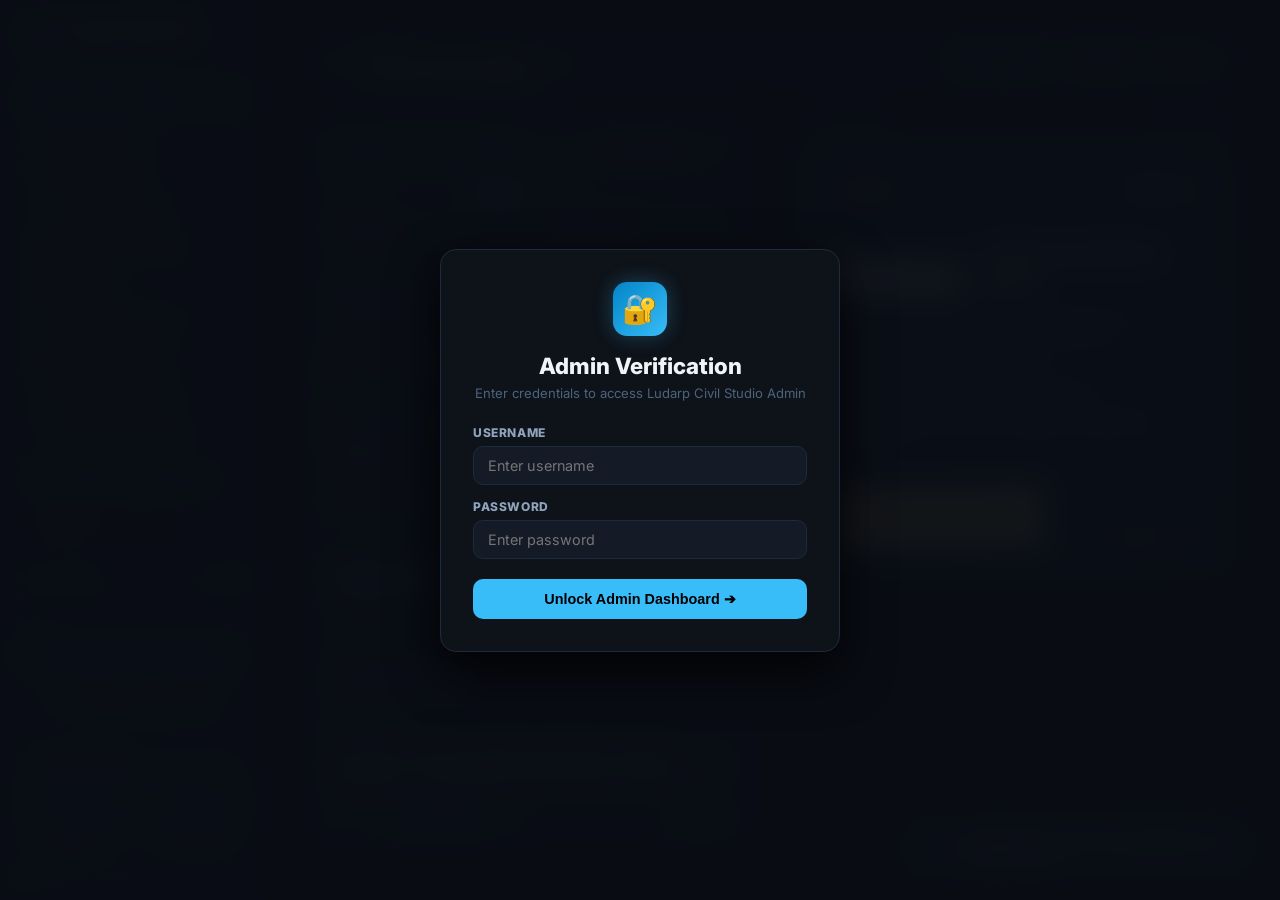
==== commit 6ad5c089: "Fix studio-layout: remove extra closing div that pushed preview-panel outside the 2-column grid" ====
--- a/admin.html
+++ b/admin.html
@@ -810,11 +810,10 @@
               </div>
             </div>
 
-          </div>
-        </div><!-- /controls-panel -->
-
-        <!-- RIGHT: Live Preview Canvas -->
-        <div class="preview-panel">
+          </div><!-- /controls-panel -->
+
+          <!-- RIGHT: Live Preview Canvas -->
+          <div class="preview-panel">
             <div class="preview-header">
               <div class="preview-header-left">
                 <div class="preview-live-dot"></div>
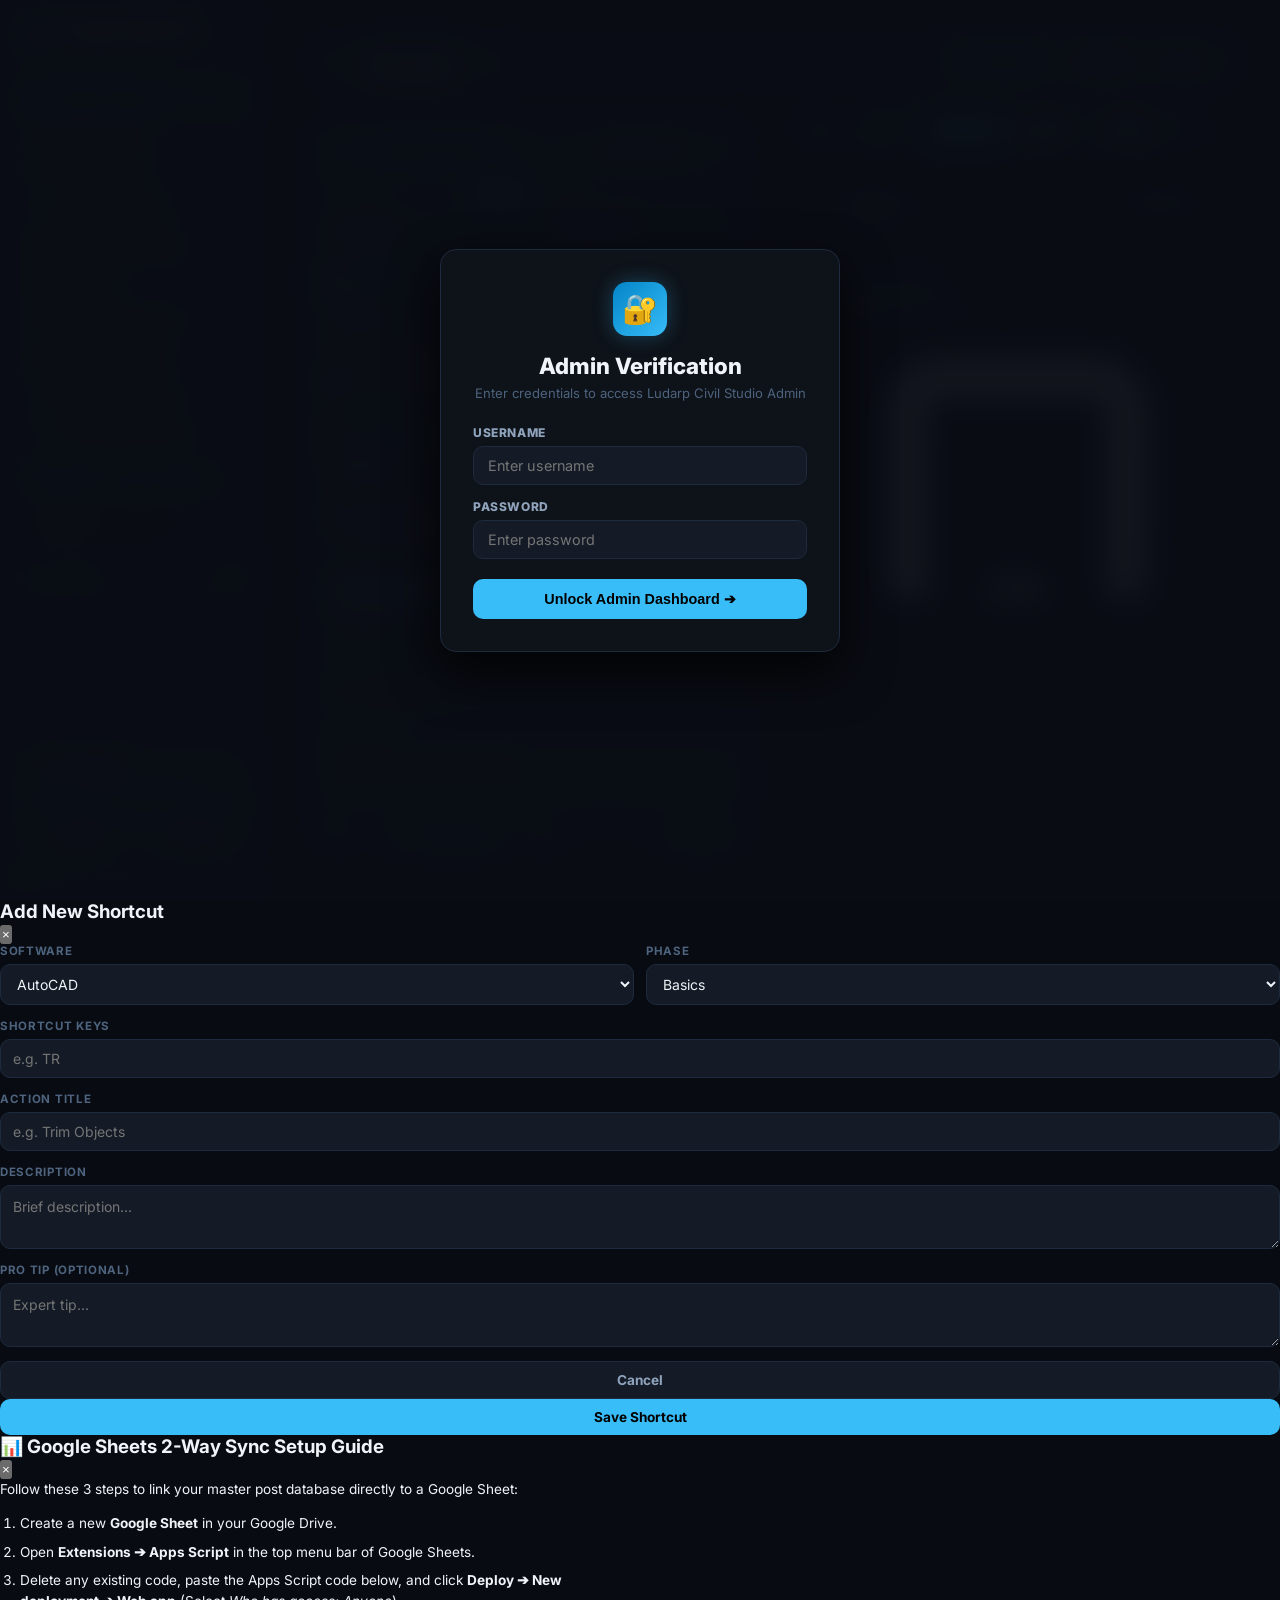
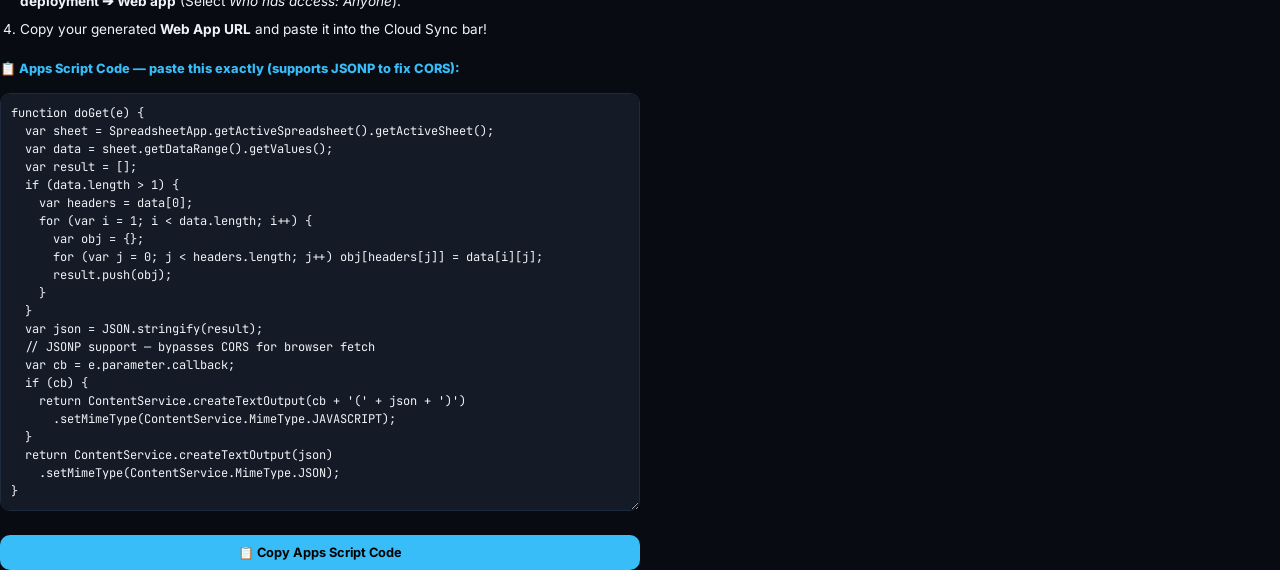
==== commit e15b5da7: "Unify single database, add Carousel Set ID system (AC-003A..D), update site-wide typography defaults" ====
--- a/admin.html
+++ b/admin.html
@@ -340,13 +340,17 @@
               </div>
 
               <div class="form-row" style="display:flex; gap:10px;">
-                <div class="form-group" id="key-field" style="flex:2;">
+                <div class="form-group" id="carousel-id-field" style="flex:1;">
+                  <label for="content-carousel-id" style="color:var(--accent); font-weight:800;">🎠 Carousel Base ID</label>
+                  <input type="text" id="content-carousel-id" placeholder="e.g. AC-003" value="AC-001">
+                </div>
+                <div class="form-group" id="key-field" style="flex:1.5;">
                   <label for="content-keys">Shortcut Keys</label>
                   <input type="text" id="content-keys" placeholder="e.g. TR or NCOPY" value="">
                 </div>
                 <div class="form-group" id="symbol-field" style="flex:1;">
                   <label for="content-symbol">Symbol / Icon</label>
-                  <input type="text" id="content-symbol" placeholder="e.g. ✂️ or 📐" value="⚡">
+                  <input type="text" id="content-symbol" placeholder="e.g. ✂️ or 📐 (Optional)" value="">
                 </div>
               </div>
 
@@ -779,32 +783,32 @@
 
                 <!-- Title Font Size -->
                 <div class="form-group">
-                  <label style="font-size:0.68rem; color:var(--text-secondary); font-weight:700;">Action Title Size (<span id="val-font-title">36</span>px)</label>
-                  <input type="range" id="font-size-title" min="20" max="64" value="36" style="width:100%; accent-color:var(--accent);">
+                  <label style="font-size:0.68rem; color:var(--text-secondary); font-weight:700;">Action Title Size (<span id="val-font-title">55</span>px)</label>
+                  <input type="range" id="font-size-title" min="20" max="80" value="55" style="width:100%; accent-color:var(--accent);">
                 </div>
 
                 <!-- Keycap Font Size -->
                 <div class="form-group">
-                  <label style="font-size:0.68rem; color:var(--text-secondary); font-weight:700;">Keycap Size (<span id="val-font-keycap">54</span>px)</label>
-                  <input type="range" id="font-size-keycap" min="28" max="90" value="54" style="width:100%; accent-color:var(--accent);">
+                  <label style="font-size:0.68rem; color:var(--text-secondary); font-weight:700;">Keycap Size (<span id="val-font-keycap">30</span>px)</label>
+                  <input type="range" id="font-size-keycap" min="15" max="90" value="30" style="width:100%; accent-color:var(--accent);">
                 </div>
 
                 <!-- Description Font Size -->
                 <div class="form-group">
-                  <label style="font-size:0.68rem; color:var(--text-secondary); font-weight:700;">Description Size (<span id="val-font-desc">18</span>px)</label>
-                  <input type="range" id="font-size-desc" min="12" max="32" value="18" style="width:100%; accent-color:var(--accent);">
+                  <label style="font-size:0.68rem; color:var(--text-secondary); font-weight:700;">Description Size (<span id="val-font-desc">30</span>px)</label>
+                  <input type="range" id="font-size-desc" min="12" max="60" value="30" style="width:100%; accent-color:var(--accent);">
                 </div>
 
                 <!-- Steps Font Size -->
                 <div class="form-group">
                   <label style="font-size:0.68rem; color:var(--text-secondary); font-weight:700;">Steps List Size (<span id="val-font-steps">16</span>px)</label>
-                  <input type="range" id="font-size-steps" min="11" max="28" value="16" style="width:100%; accent-color:var(--accent);">
+                  <input type="range" id="font-size-steps" min="10" max="40" value="16" style="width:100%; accent-color:var(--accent);">
                 </div>
 
                 <!-- Pro Tip Size -->
                 <div class="form-group" style="grid-column: span 2;">
-                  <label style="font-size:0.68rem; color:var(--text-secondary); font-weight:700;">Sticky Pro Tip Size (<span id="val-font-protip">15</span>px)</label>
-                  <input type="range" id="font-size-protip" min="11" max="24" value="15" style="width:100%; accent-color:var(--accent);">
+                  <label style="font-size:0.68rem; color:var(--text-secondary); font-weight:700;">Sticky Pro Tip Size (<span id="val-font-protip">20</span>px)</label>
+                  <input type="range" id="font-size-protip" min="10" max="40" value="20" style="width:100%; accent-color:var(--accent);">
                 </div>
 
               </div>
@@ -818,6 +822,14 @@
               <div class="preview-header-left">
                 <div class="preview-live-dot"></div>
                 <span>LIVE PREVIEW</span>
+              </div>
+              <div id="carousel-slide-bar" style="display:flex; align-items:center; gap:6px;">
+                <span style="font-size:0.68rem; font-weight:800; color:var(--accent);">🎠 SLIDE SET:</span>
+                <div id="carousel-slide-chips" style="display:flex; gap:4px;">
+                  <button type="button" class="btn-slide-chip active" data-slide="A" style="padding:2px 8px; font-size:0.7rem; font-weight:800; background:var(--accent); color:#000; border:none; border-radius:6px; cursor:pointer;">AC-001A (Title)</button>
+                  <button type="button" class="btn-slide-chip" data-slide="B" style="padding:2px 8px; font-size:0.7rem; font-weight:800; background:var(--bg-tertiary); color:var(--text-primary); border:1px solid var(--border); border-radius:6px; cursor:pointer;">AC-001B (Steps)</button>
+                  <button type="button" class="btn-slide-chip" data-slide="C" style="padding:2px 8px; font-size:0.7rem; font-weight:800; background:var(--bg-tertiary); color:var(--text-primary); border:1px solid var(--border); border-radius:6px; cursor:pointer;">AC-001C (ProTip)</button>
+                </div>
               </div>
               <span id="preview-aspect-label" class="preview-size-label">1080 × 1080 PX</span>
             </div>
@@ -859,6 +871,7 @@
                 <div class="card-header-row">
                   <div class="software-badge">
                     <span id="card-software-name">AUTOCAD</span>
+                    <span id="card-carousel-id-badge" style="margin-left:6px; padding:2px 7px; background:rgba(255,107,53,0.25); border:1px solid var(--accent); border-radius:4px; font-size:0.75rem; color:#fff; font-weight:800; font-family:var(--font-mono);">AC-001A</span>
                   </div>
                   <div class="creator-tag">
                     <svg viewBox="0 0 24 24" fill="none" stroke="currentColor" stroke-width="2" class="instagram-icon">
@@ -874,7 +887,7 @@
                 <div class="card-body">
                   <div class="shortcut-box">
                     <div class="keycap-container" style="display:flex; align-items:center; gap:10px;">
-                      <div class="keycap-symbol" id="card-symbol" style="font-size:2.2rem; filter:drop-shadow(0 0 10px rgba(56,189,248,0.5));">⚡</div>
+                      <div class="keycap-symbol" id="card-symbol" style="display:none; font-size:2.2rem; filter:drop-shadow(0 0 10px rgba(56,189,248,0.5));"></div>
                       <img id="card-image-top" style="display:none; max-height:48px; border-radius:6px; object-fit:contain; border:1px solid var(--accent);" src="" alt="Top Icon">
                       <div class="keycap" id="card-keys">TR</div>
                     </div>
--- a/style.css
+++ b/style.css
@@ -887,9 +887,10 @@
 /* Mechanical Keycap */
 .keycap-container { perspective: 400px; display: inline-block; }
 .keycap {
+.keycap {
   font-family: var(--font-mono);
   font-weight: 700;
-  font-size: 44px;
+  font-size: 30px;
   text-transform: uppercase;
   background: #f1f5f9;
   color: #0f172a;
@@ -905,8 +906,8 @@
   box-shadow: 0 4px 0 #cbd5e1, 0 8px 0 #94a3b8, 0 12px 18px rgba(0,0,0,0.35);
 }
 
-.action-title { font-family: 'Chakra Petch', 'Inter', sans-serif; font-size: 58px; font-weight: 700; letter-spacing: -0.02em; line-height: 1.15; text-transform: uppercase; }
-.card-description { font-size: 26px; line-height: 1.55; max-width: 860px; }
+.action-title { font-family: 'Chakra Petch', 'Inter', sans-serif; font-size: 55px; font-weight: 700; letter-spacing: -0.02em; line-height: 1.15; text-transform: uppercase; }
+.card-description { font-size: 30px; line-height: 1.55; max-width: 860px; }
 .card-steps { display: flex; flex-direction: column; gap: 18px; margin-top: 6px; max-width: 860px; }
 .card-step-item { display: flex; align-items: flex-start; gap: 20px; }
 .card-step-num { font-family: var(--font-mono); font-weight: 700; font-size: 24px; letter-spacing: 0.05em; margin-top: 4px; }
@@ -937,7 +938,7 @@
 .card-step-num.is-symbol.marker-square {
   font-size: 22px !important;
 }
-.card-step-text { font-size: 26px; line-height: 1.45; color: #fff; }
+.card-step-text { font-size: 16px; line-height: 1.45; color: #fff; }
 
 /* Footer */
 .card-footer-row { display: flex; justify-content: space-between; align-items: flex-end; gap: 24px; z-index: 5; width: 100%; }
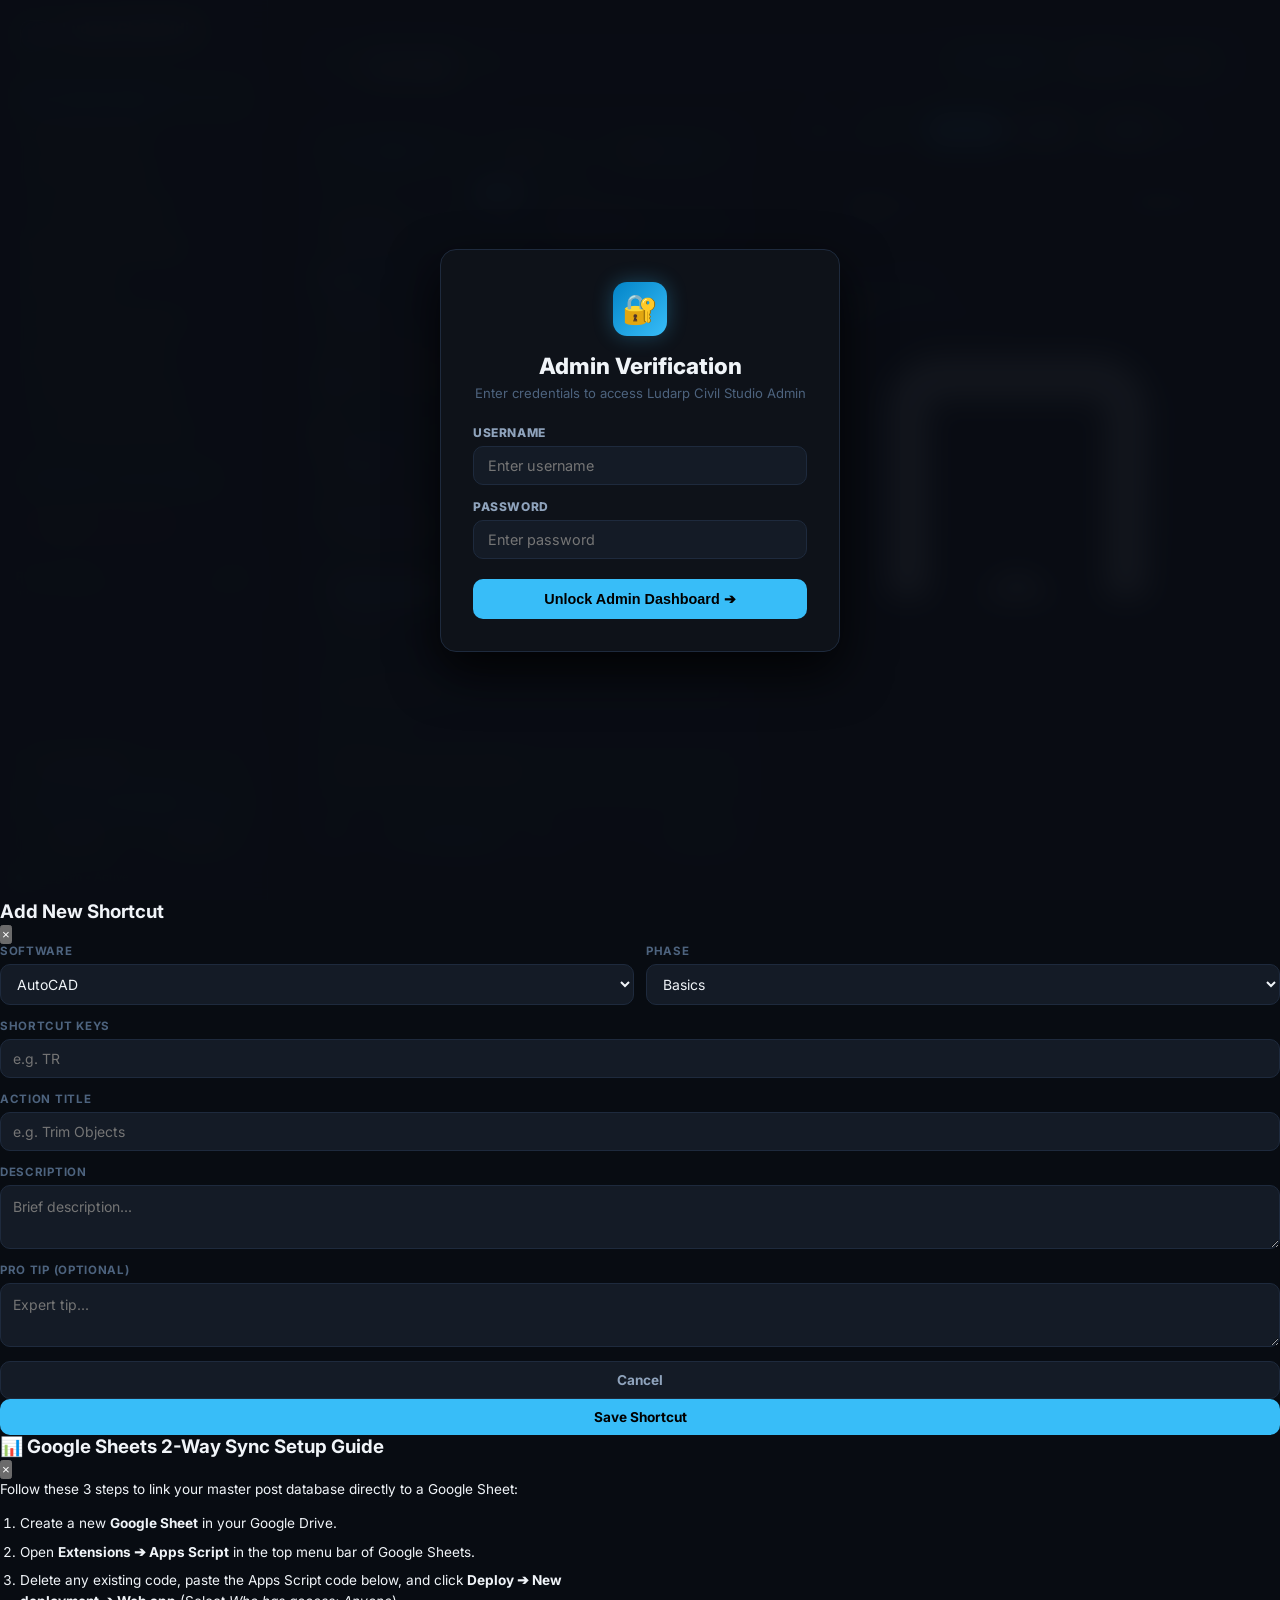
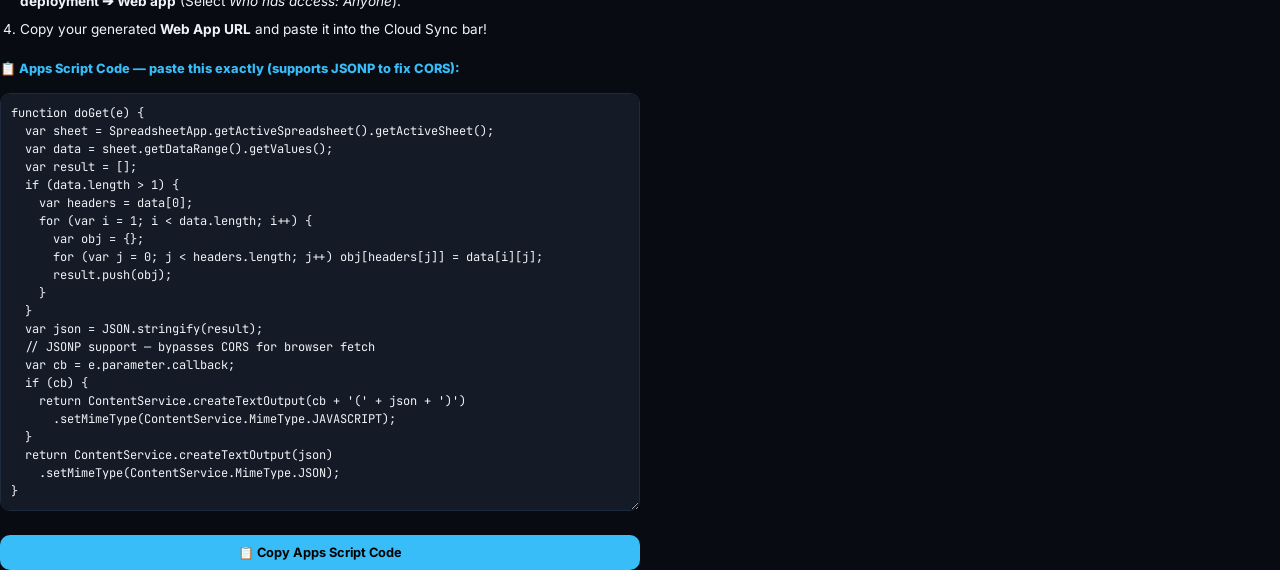
==== commit 771127b5: "Add multi-slide Carousel button, automatic ID suffix detection (AC-003A..C), and single script '---'" ====
--- a/admin.html
+++ b/admin.html
@@ -300,14 +300,17 @@
           <div class="controls-panel card">
 
             <!-- Card Type Toggle -->
-            <div class="type-toggle-group">
-              <button type="button" class="type-toggle-btn active" id="type-command">
-                <svg viewBox="0 0 24 24" fill="none" stroke="currentColor" stroke-width="2" style="width:14px;height:14px"><polyline points="4 17 10 11 4 5"/><line x1="12" y1="19" x2="20" y2="19"/></svg>
-                Single Command
+            <div class="type-toggle-group" style="display:flex; gap:4px;">
+              <button type="button" class="type-toggle-btn active" id="type-command" style="flex:1;">
+                <svg viewBox="0 0 24 24" fill="none" stroke="currentColor" stroke-width="2" style="width:13px;height:13px"><polyline points="4 17 10 11 4 5"/><line x1="12" y1="19" x2="20" y2="19"/></svg>
+                Single
               </button>
-              <button type="button" class="type-toggle-btn" id="type-list">
-                <svg viewBox="0 0 24 24" fill="none" stroke="currentColor" stroke-width="2" style="width:14px;height:14px"><line x1="8" y1="6" x2="21" y2="6"/><line x1="8" y1="12" x2="21" y2="12"/><line x1="8" y1="18" x2="21" y2="18"/><line x1="3" y1="6" x2="3.01" y2="6"/><line x1="3" y1="12" x2="3.01" y2="12"/><line x1="3" y1="18" x2="3.01" y2="18"/></svg>
-                Shortcut List
+              <button type="button" class="type-toggle-btn" id="type-list" style="flex:1;">
+                <svg viewBox="0 0 24 24" fill="none" stroke="currentColor" stroke-width="2" style="width:13px;height:13px"><line x1="8" y1="6" x2="21" y2="6"/><line x1="8" y1="12" x2="21" y2="12"/><line x1="8" y1="18" x2="21" y2="18"/><line x1="3" y1="6" x2="3.01" y2="6"/><line x1="3" y1="12" x2="3.01" y2="12"/><line x1="3" y1="18" x2="3.01" y2="18"/></svg>
+                List
+              </button>
+              <button type="button" class="type-toggle-btn" id="type-carousel" style="flex:1.2; color:var(--accent);">
+                🎠 Carousel
               </button>
             </div>
 
@@ -442,6 +445,26 @@
               <div class="form-group">
                 <label for="content-desc">Description</label>
                 <textarea id="content-desc" rows="2" placeholder="Explain the command briefly..."></textarea>
+              </div>
+
+              <!-- Multi-Slide Carousel Script Input (Split by ---) -->
+              <div class="form-group" id="carousel-script-group" style="display:none; padding:12px; background:rgba(56,189,248,0.06); border:1px dashed var(--accent); border-radius:10px; margin-bottom:14px;">
+                <div style="display:flex; justify-content:space-between; align-items:center; margin-bottom:6px;">
+                  <label for="carousel-multi-script" style="margin:0; font-weight:800; color:var(--accent); font-size:0.8rem;">
+                    📝 Multi-Slide Script (Use '---' to split slides)
+                  </label>
+                  <span style="font-size:0.68rem; color:var(--text-muted);">Auto-detects AC-003A, AC-003B, AC-003C</span>
+                </div>
+                <textarea id="carousel-multi-script" rows="5" placeholder="Slide 1 (Cover / Hook):
+Title: Master NCOPY in AutoCAD
+Desc: Copy objects inside Xrefs directly!
+---
+Slide 2 (Execution Steps):
+1. Type NCOPY and press Enter
+2. Click any object inside a block/xref
+---
+Slide 3 (Pro Tip & CTA):
+💡 Pro Tip: Works on Xrefs and Blocks without exploding!" style="width:100%; padding:8px 12px; font-family:var(--font-ui); font-size:0.8rem; background:var(--bg-tertiary); border:1px solid var(--border); border-radius:6px; color:var(--text-primary);"></textarea>
               </div>
 
               <div class="form-group" id="steps-field">
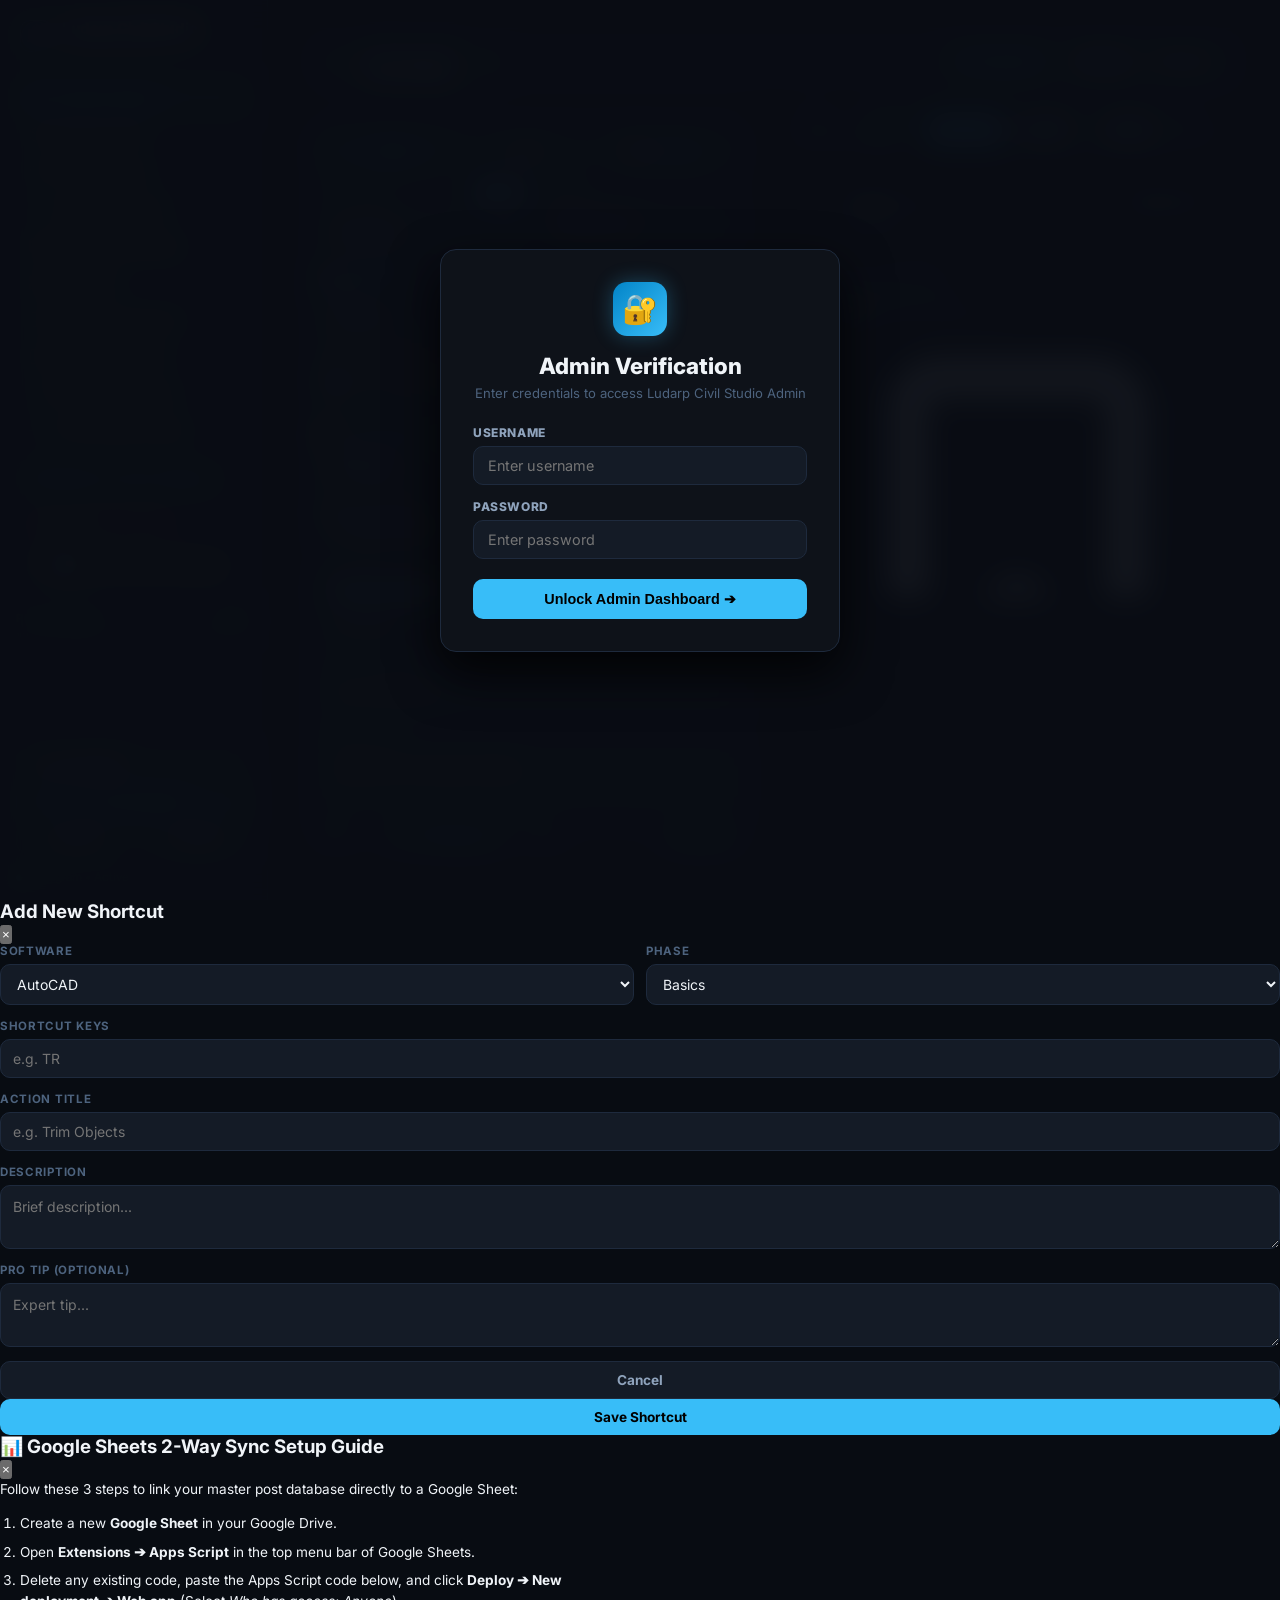
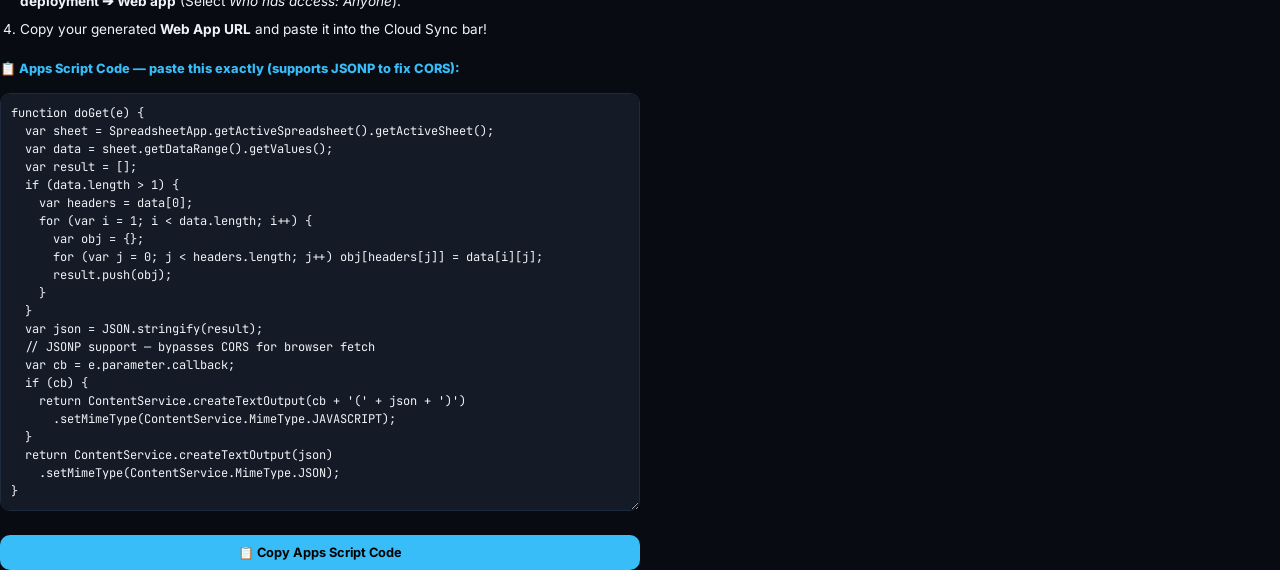
==== commit 74ab863d: "Add version cache-buster query params to script tags and add Reset Cache & Reload button to admin si" ====
--- a/admin.html
+++ b/admin.html
@@ -200,6 +200,12 @@
           </svg>
           🔒 Logout Admin
         </button>
+        <button class="nav-btn" onclick="if(confirm('Clear cache and reload original database?')){localStorage.clear(); location.reload(true);}" style="color: var(--warning); border-top: 1px dashed var(--border); margin-top: 4px;" title="Clears local browser cache and restores clean database">
+          <svg viewBox="0 0 24 24" fill="none" stroke="currentColor" stroke-width="2" class="btn-icon">
+            <polyline points="23 4 23 10 17 10"/><path d="M20.49 15a9 9 0 1 1-2.12-9.36L23 10"/>
+          </svg>
+          🔄 Reset Cache & Reload
+        </button>
       </nav>
 
       <!-- Post Library Sidebar -->
@@ -1663,7 +1669,7 @@
   <div id="toast-container" class="toast-container"></div>
 
   <!-- Data & Logic -->
-  <script src="calendar_data.js"></script>
-  <script src="app.js"></script>
+  <script src="calendar_data.js?v=2.2"></script>
+  <script src="app.js?v=2.2"></script>
 </body>
 </html>
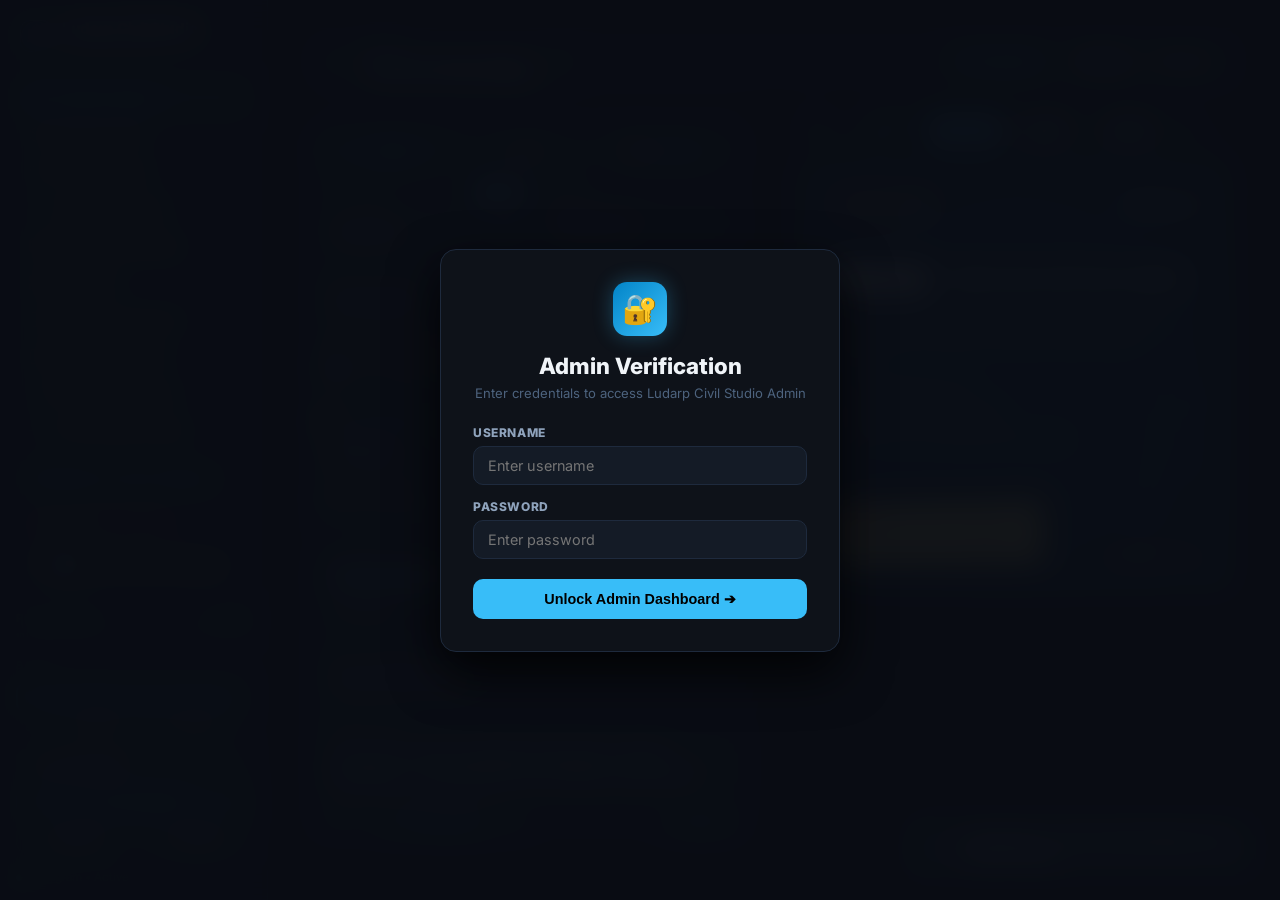
==== commit 5b68b20d: "Hide carousel controls by default and only display when Carousel mode is selected or --- dividers ar" ====
--- a/admin.html
+++ b/admin.html
@@ -349,7 +349,7 @@
               </div>
 
               <div class="form-row" style="display:flex; gap:10px;">
-                <div class="form-group" id="carousel-id-field" style="flex:1;">
+                <div class="form-group" id="carousel-id-field" style="display:none; flex:1;">
                   <label for="content-carousel-id" style="color:var(--accent); font-weight:800;">🎠 Carousel Base ID</label>
                   <input type="text" id="content-carousel-id" placeholder="e.g. AC-003" value="AC-001">
                 </div>
--- a/style.css
+++ b/style.css
@@ -887,7 +887,6 @@
 /* Mechanical Keycap */
 .keycap-container { perspective: 400px; display: inline-block; }
 .keycap {
-.keycap {
   font-family: var(--font-mono);
   font-weight: 700;
   font-size: 30px;
@@ -1198,28 +1197,37 @@
 .hub-filter-row { display: flex; justify-content: space-between; align-items: center; gap: 12px; flex-wrap: wrap; }
 .hub-tab-btns {
   display: flex;
-  gap: 4px;
-  background: var(--bg-tertiary);
-  padding: 3px;
-  border-radius: var(--r-md);
+  gap: 6px;
+  background: var(--bg-secondary);
+  padding: 6px;
+  border-radius: 12px;
   border: 1px solid var(--border);
   flex-wrap: wrap;
 }
 .hub-tab-btn {
-  background: none;
-  border: none;
+  background: transparent;
+  border: 1px solid transparent;
   color: var(--text-secondary);
-  padding: 6px 12px;
-  border-radius: 7px;
+  padding: 6px 14px;
+  border-radius: 8px;
   font-family: var(--font-ui);
   font-weight: 700;
-  font-size: 0.78rem;
+  font-size: 0.8rem;
   cursor: pointer;
-  transition: var(--fast);
+  transition: all 0.2s ease;
   white-space: nowrap;
 }
-.hub-tab-btn:hover { color: var(--text-primary); }
-.hub-tab-btn.active { background: var(--bg-elevated); color: var(--accent); }
+.hub-tab-btn:hover {
+  color: var(--text-primary);
+  background: rgba(255, 255, 255, 0.05);
+}
+.hub-tab-btn.active {
+  background: linear-gradient(135deg, #0284c7, #38bdf8);
+  color: #000;
+  font-weight: 800;
+  border-color: #38bdf8;
+  box-shadow: 0 0 12px rgba(56, 189, 248, 0.4);
+}
 
 .shortcuts-grid {
   display: grid;
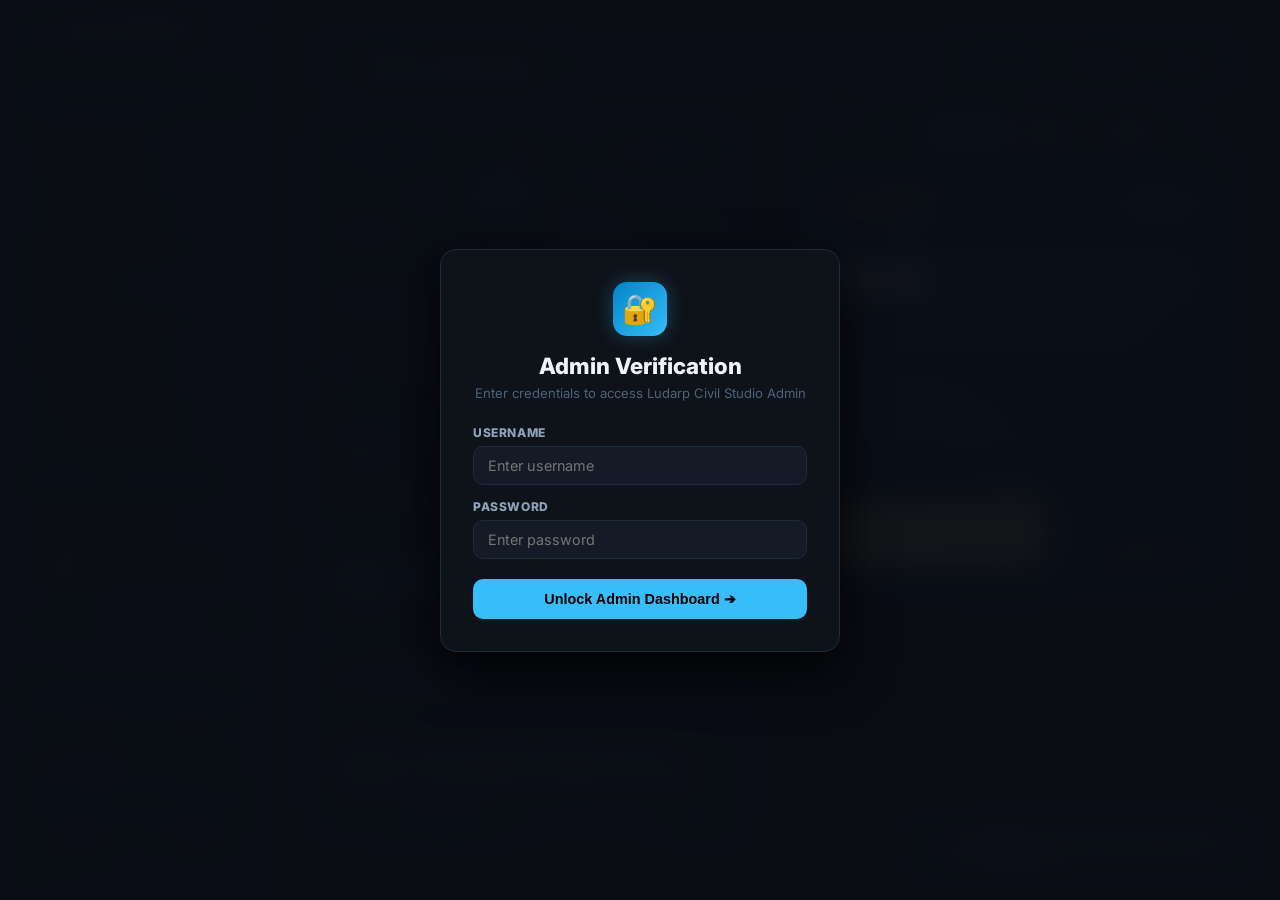
==== commit 1ec8571c: "Remove redundant Multi-Slide Script textarea and keep Live Script Code Editor as the single script b" ====
--- a/admin.html
+++ b/admin.html
@@ -453,25 +453,7 @@
                 <textarea id="content-desc" rows="2" placeholder="Explain the command briefly..."></textarea>
               </div>
 
-              <!-- Multi-Slide Carousel Script Input (Split by ---) -->
-              <div class="form-group" id="carousel-script-group" style="display:none; padding:12px; background:rgba(56,189,248,0.06); border:1px dashed var(--accent); border-radius:10px; margin-bottom:14px;">
-                <div style="display:flex; justify-content:space-between; align-items:center; margin-bottom:6px;">
-                  <label for="carousel-multi-script" style="margin:0; font-weight:800; color:var(--accent); font-size:0.8rem;">
-                    📝 Multi-Slide Script (Use '---' to split slides)
-                  </label>
-                  <span style="font-size:0.68rem; color:var(--text-muted);">Auto-detects AC-003A, AC-003B, AC-003C</span>
-                </div>
-                <textarea id="carousel-multi-script" rows="5" placeholder="Slide 1 (Cover / Hook):
-Title: Master NCOPY in AutoCAD
-Desc: Copy objects inside Xrefs directly!
----
-Slide 2 (Execution Steps):
-1. Type NCOPY and press Enter
-2. Click any object inside a block/xref
----
-Slide 3 (Pro Tip & CTA):
-💡 Pro Tip: Works on Xrefs and Blocks without exploding!" style="width:100%; padding:8px 12px; font-family:var(--font-ui); font-size:0.8rem; background:var(--bg-tertiary); border:1px solid var(--border); border-radius:6px; color:var(--text-primary);"></textarea>
-              </div>
+
 
               <div class="form-group" id="steps-field">
                 <div class="steps-header" style="display:flex; justify-content:space-between; align-items:center; margin-bottom:8px;">
